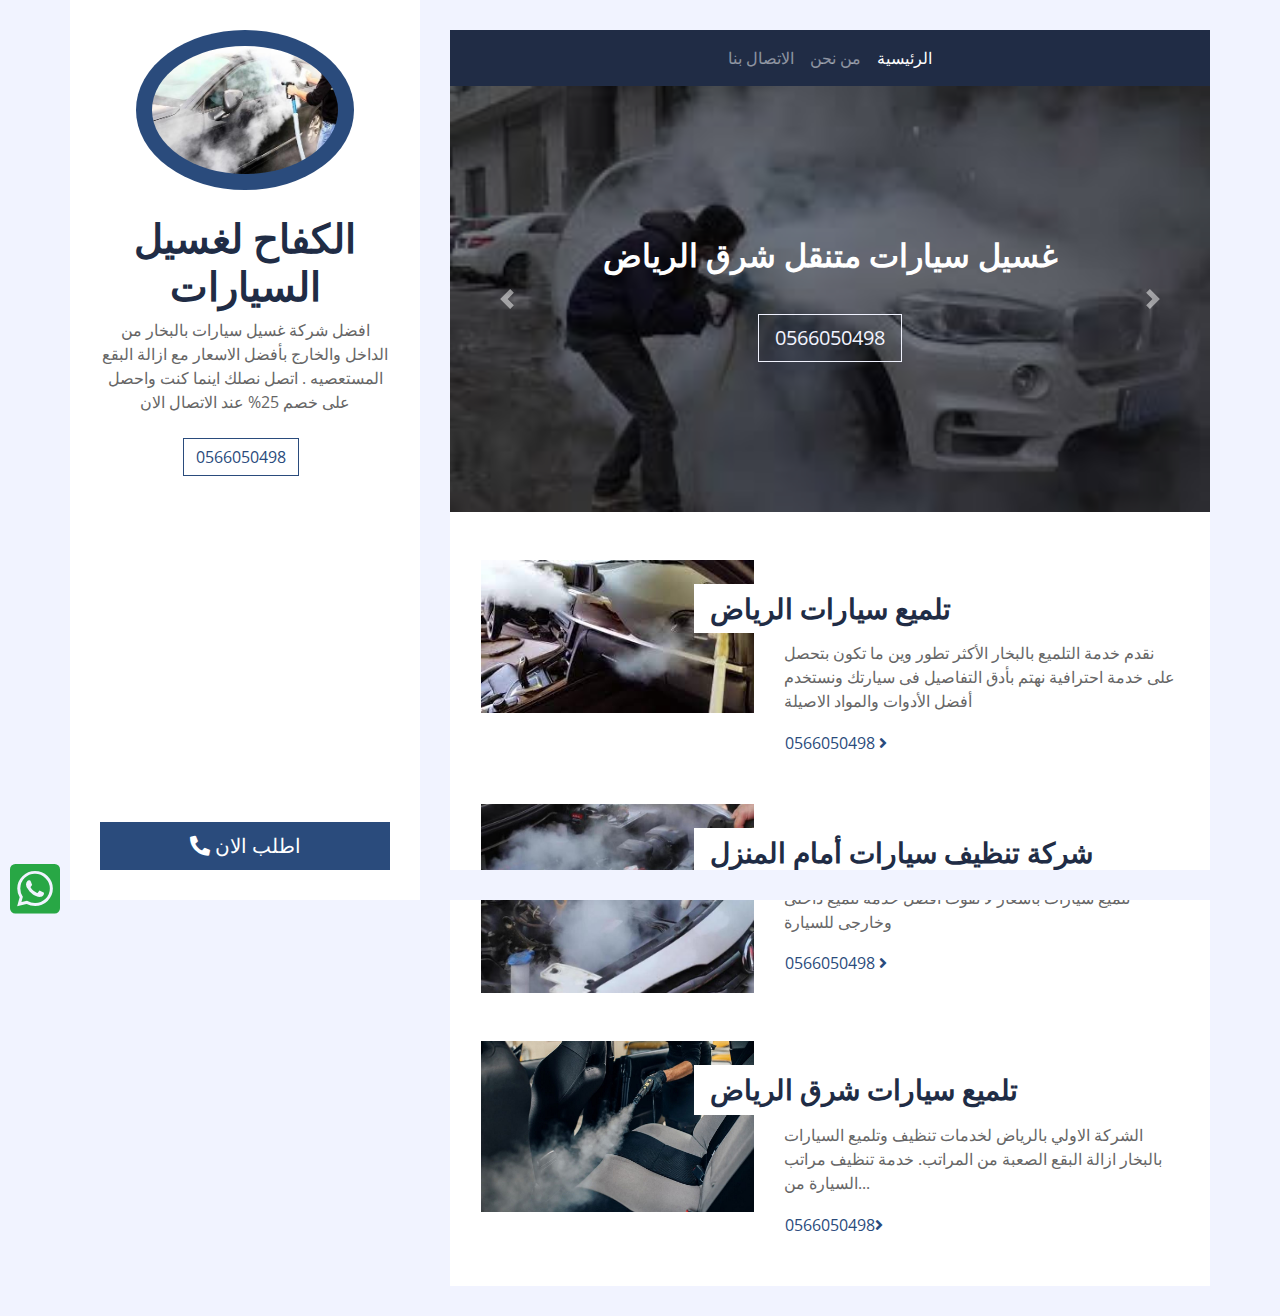
==== index.html @ 05834c0a "Add files via upload" ====
<!DOCTYPE html>
<html lang="en">
    <head>
        <meta charset="utf-8">
        <title>الكفاح لغسيل السيارات بالرياض</title>
        <meta content="width=device-width, initial-scale=1.0" name="viewport">
        <meta name="description" content="
        نظافة كاملة للسيارة و تلميع كل الأجزاء الداخلية و إزالة جميع الأوساخ بالحرارة مع التطهير والتعطير والتعقيم والتجفيف 
      غسيل وتلميع الأرضيات والمراتب والسقف وجميع الديكورات وتنظيف فتحات المكيف والطبلون وأحزمة الأمان والأبواب مع البخار الخارجي للسيارة
        ">
        <meta name="keywords" content="
        غسيل بودي السيارة بالبخار مع تلميع الكفرات والجنوط والزجاج ,
      رقم غسيل سيارات متنقل شرق الرياض ,
      رقم غسيل سيارات متنقل شمال الرياض ,
      رقم غسيل سيارات متنقل غرب الرياض ,
      رقم غسيل سيارات متنقل جنوب الرياض  ,
      غسيل سيارات متنقل حي الديرة ,
      غسيل سيارات متنقل حي الملز ,
      غسيل سيارات متنقل حي الفلاح ,
      غسيل سيارات متنقل حي الروضة ,
      غسيل سيارات متنقل حي النسيم ,
      غسيل سيارات متنقل حي النظيم ,
      غسيل سيارات متنقل حي السلي ,
      غسيل سيارات متنقل حي القدس ,
      غسيل سيارات متنقل حي الحمراء ,
      غسيل سيارات متنقل حي غرناطة ,
      غسيل سيارات متنقل حي النهضة ,
      غسيل سيارات متنقل حي الخليج ,
      غسيل سيارات متنقل حي المغرزات ,
      غسيل سيارات متنقل حي الجزيرة ,
      غسيل سيارات متنقل حي الرواد ,
      غسيل سيارات متنقل حي الربوة ,
      غسيل سيارات متنقل حي اشبيليا ,
      غسيل سيارات متنقل حي الريان ,
      غسيل سيارات متنقل حي الشهداء ,
      غسيل سيارات متنقل حي الدرعية ,
      غسيل سيارات متنقل حي البديعة ,
      غسيل سيارات متنقل حي ظهرة البديعة ,
      غسيل سيارات متنقل حي عرقة ,
      غسيل سيارات متنقل حي لبن ,
      غسيل سيارات متنقل حي السويدي ,
      غسيل سيارات متنقل حي العرجاء ,
      غسيل سيارات متنقل حي شبرا ,
      غسيل سيارات متنقل حي جامعه الملك سعود ,
      غسيل سيارات متنقل حي الملفات ,
      غسيل سيارات متنقل حي الصحافة ,
      غسيل سيارات متنقل حي النخيل ,
      غسيل سيارات متنقل حي الياسمين ,
      غسيل سيارات متنقل حي قرطبة ,
      غسيل سيارات متنقل حي الربيع ,
      غسيل سيارات متنقل حي العوالي ,
      غسيل سيارات متنقل حي العقيق ,
      غسيل سيارات متنقل حي النسيم الغربي ,
      غسيل سيارات متنقل حي النسيم الشرقي ,
      غسيل سيارات متنقل حي الشفاء ,
      غسيل سيارات متنقل حي بدر ,
      غسيل سيارات متنقل حي المروة ,
      غسيل سيارات متنقل حي الفواز ,
      غسيل سيارات متنقل حي العزيزية ,
      غسيل سيارات متنقل حي العزيزية ,
      غسيل سيارات متنقل حي الدار البيضاء ,
      غسيل سيارات متنقل حي المنصورة ,
      غسيل سيارات متنقل حي نمار ,
      غسيل سيارات متنقل حي الدريهمية ,
      غسيل سيارات متنقل حي المربع ,
      غسيل سيارات متنقل حي الرمال ,
      غسيل سيارات متنقل حي اليرموك ,
      غسيل سيارات متنقل حي الصالحية  ,
      غسيل سيارات متنقل حي القادسية ,
      غسيل سيارات متنقل حي الجنادرية ,
      غسيل سيارات متنقل حي المعيزيلية ,
      غسيل سيارات متنقل حي الصالحية ,
      غسيل سيارات متنقل حي الفاخرة ,
      افضل شركة غسيل سيارات بالمنزل ,
      افضل مغسلة بالرياض ,
      تطبيق غسيل السيارات بالرياض ,
      تلميع سيارات بالمنزل ,
      تلميع سيارات بالمنزل بالرياض ,
      خدمة غسيل السيارات المتنقلة ,
      خدمة غسيل السيارات بالمنزل ,
      غسيل سيارات بالبخار بالرياض ,
      غسيل بالبخار ,
      غسيل مقاعد سيارتك بالبخار ,
      غسيل مراتب السيارة بالبخار ,
      تنظيف مراتب السيارة ,
      غسيل سيارات متنقل حي الصحافة ,
      غسيل بخار داخلي وخارجي حي الملقا ,
      غسيل سيارات بالبخار حي الياسمين ,
      غسيل سيارات متنقلة حي النرجس ,
      مغسلة سيارات متنقلة حي العليا ,
      غسل سيارتك عند باب بيتك حي القيروان ,
      تلميع سيارات متنقل بالبخار حي الازدهار ,
      تنظيف سيارات متنقل حي النخيل ,
      غسيل سيارة عند المنزل حي حطين  ,
      افضل شركة غسيل سيارات متنقل حي الدرعية ,
      تلميع وتنظيف سيارات متنقل حي لبن ,
      غسيل وتلميع سيارات متنقل ظهرة نمار ,
      غسيل مراتب السيارة بالبخار حي الخليج ,
      غسل مقاعد سيارتك عند المنزل حي الريان ,
      ارخص غسيل سيارات متنقل حي المروج ,
      شركة تنظيف سيارات حي قرطبة ,
      تنظيف سيارات بالبخار حي إشبيلية ,
      غسيل سيارات متنقلة حي غرناطة ,
      تلميع وغسيل سيارات حي الجزيرة ,
      غسيل السيارات المتنقل حي اليرموك ,
      غسيل سيارات عند البيت ,
      سيارة غسيل متنقلة ,
      سيارة تنظيف ,
      غسيل سيارات بالبخار بالرياض ,
      تلميع سيارات متنقل ,
      غسيل سيارات متنقل الرياض ,
      أسعار غسيل سيارات متنقل,
      شركة غسيل سيارات ,
      غسيل سيارات متنقل رخيص ,
      غسيل مراتب السيارة ,
      تنظيف السيارة من الداخل ,
      غسيل سيارات متنقل في الرياض ,
      مغسلة سيارات ,
      تنظيف سيارات بالبخار ,
        ">

        <!-- Favicon -->
        <link href="img/favicon.ico" rel="icon">

        <!-- Google Fonts -->
        <link href="https://fonts.googleapis.com/css2?family=Open+Sans:300;400;600;700;800&display=swap" rel="stylesheet">

        <!-- Font Awesome -->
        <link href="https://cdnjs.cloudflare.com/ajax/libs/font-awesome/5.10.0/css/all.min.css" rel="stylesheet">

        <!-- Customized Bootstrap Stylesheet -->
        <link href="css/style.css" rel="stylesheet">
    </head>
    <body>
        <div class="wrapper">
            <div class="sidebar">
                <div class="sidebar-text d-flex flex-column h-100 justify-content-center text-center">
                    <img class="mx-auto d-block w-75 bg-primary img-fluid rounded-circle mb-4 p-3" src="img/img_002.jpg" alt="Image">
                    <h1 class="font-weight-bold">الكفاح لغسيل السيارات</h1>
                    <p class="mb-4">
                        افضل شركة غسيل سيارات بالبخار من الداخل والخارج
                        بأفضل الاسعار مع ازالة البقع المستعصيه .
                        اتصل نصلك اينما كنت واحصل على خصم 25% عند الاتصال الان           </p>
                    <div class="d-flex justify-content-center mb-5">
                        <span class="btn btn-outline-primary mr-2" > 0566050498</span>
                        
                    </div>
                    <a href="tel:0566050498" class="btn btn-lg btn-block btn-primary mt-auto"><i class="fas fa-phone-alt"></i> اطلب الان</a>
                </div>
                <div class="sidebar-icon d-flex flex-column h-100 justify-content-center text-right">
                    <i class="fas fa-2x fa-angle-double-right text-primary"></i>
                </div>
            </div>
            <div class="content">
                <!-- Navbar Start -->
                <div class="container p-0">
                    <nav class="navbar navbar-expand-lg bg-secondary navbar-dark">
                        <a href="" class="navbar-brand d-block d-lg-none">الكفاح</a>
                        <button type="button" class="navbar-toggler" data-toggle="collapse" data-target="#navbarCollapse">
                            <span class="navbar-toggler-icon"></span>
                        </button>
                        <div class="collapse navbar-collapse justify-content-between" id="navbarCollapse" dir="rtl">
                            <div class="navbar-nav m-auto">
                                <a href="index.html" class="nav-item nav-link active text-right">الرئيسية</a>
                                <a href="about.html" class="nav-item nav-link  text-right">من نحن</a>                               
                                <a href="contact.html" class="nav-item nav-link  text-right">الاتصال بنا</a>
                            </div>
                        </div>
                    </nav>
                </div>
                <!-- Navbar End -->
                
                <!-- Carousel Start -->
                <div class="container p-0">
                    <div id="blog-carousel" class="carousel slide" data-ride="carousel">
                        <div class="carousel-inner">
                            <div class="carousel-item active">
                                <img class="w-100" src="img/img_001.jpg" alt="Image">
                                <div class="carousel-caption d-flex flex-column align-items-center justify-content-center">
                                    <h2 class="mb-3 text-white font-weight-bold">غسيل سيارات متنقل شرق الرياض</h2>
                                    <a href="tel:0566050498" class="btn btn-lg btn-outline-light mt-4">0566050498</a>
                                </div>
                            </div>
                            <div class="carousel-item">
                                <img class="w-100" src="img/img_002.jpg" alt="Image">
                                <div class="carousel-caption d-flex flex-column align-items-center justify-content-center">
                                    <h2 class="text-white font-weight-bold">أفضل مغسلة سيارات فى الرياض</h2>
                                  
                                    <a href="tel:0566050498" class="btn btn-lg btn-outline-light mt-4">0566050498</a>
                                </div>
                            </div>
                            <div class="carousel-item">
                                <img class="w-100" src="img/img_003.jpg" alt="Image">
                                <div class="carousel-caption d-flex flex-column align-items-center justify-content-center">
                                    <h2 class="text-white font-weight-bold">تنظيف مراتب السيارة</h2>
                                    <a href="tel:0566050498" class="btn btn-lg btn-outline-light mt-4">0566050498</a>
                                </div>
                            </div>
                        </div>
                        <a class="carousel-control-prev" href="#blog-carousel" data-slide="prev">
                            <span class="carousel-control-prev-icon"></span>
                        </a>
                        <a class="carousel-control-next" href="#blog-carousel" data-slide="next">
                            <span class="carousel-control-next-icon"></span>
                        </a>
                    </div>
                </div>
                <!-- Carousel End -->
                
                
                <!-- Blog List Start -->
                <div class="container bg-white pt-5">
                    <div class="row blog-item px-3 pb-5">
                        <div class="col-md-5">
                            <img class="img-fluid mb-4 mb-md-0" src="img/img_004.jpg" alt="Image">
                        </div>
                        <div class="col-md-7">
                            <h3 class="mt-md-4 px-md-3 mb-2 py-2 bg-white font-weight-bold">تلميع سيارات الرياض</h3>
                          
                            <p>
                                نقدم خدمة التلميع بالبخار الأكثر تطور وين ما تكون بتحصل على خدمة احترافية 
                                نهتم بأدق التفاصيل فى سيارتك ونستخدم أفضل الأدوات والمواد الاصيلة
                            </p>
                            <a class="btn btn-link p-0" href="tel:0566050498">0566050498 <i class="fa fa-angle-right"></i></a>
                        </div>
                    </div>
                    <div class="row blog-item px-3 pb-5">
                        <div class="col-md-5">
                            <img class="img-fluid mb-4 mb-md-0" src="img/img_005.jpg" alt="Image">
                        </div>
                        <div class="col-md-7">
                            <h3 class="mt-md-4 px-md-3 mb-2 py-2 bg-white font-weight-bold">شركة تنظيف سيارات أمام المنزل</h3>
                          
                            <p>
                                تلميع سيارات بأسعار لا تفوت
                                أفضل خدمة تلميع داخلى  وخارجى للسيارة
                            </p>
                            <a class="btn btn-link p-0" href="tel:0566050498">0566050498 <i class="fa fa-angle-right"></i></a>
                        </div>
                    </div>
                    <div class="row blog-item px-3 pb-5">
                        <div class="col-md-5">
                            <img class="img-fluid mb-4 mb-md-0" src="img/img_006.jpg" alt="Image">
                        </div>
                        <div class="col-md-7">
                            <h3 class="mt-md-4 px-md-3 mb-2 py-2 bg-white font-weight-bold">تلميع سيارات شرق الرياض</h3>
                            <p>
                                الشركة الاولي بالرياض لخدمات تنظيف وتلميع السيارات بالبخار ازالة البقع الصعبة من المراتب. خدمة تنظيف مراتب السيارة من...

                            </p>
                            <a class="btn btn-link p-0" href="tel:0566050498">0566050498<i class="fa fa-angle-right"></i></a>
                        </div>
                    </div>
                </div>             
            </div>
        </div>
        <a href="https://wa.me/+9660566050498" class="back-to-top" id="mass"><i class="fab fa-whatsapp-square"></i></a>
        <!-- Back to Top -->
        <a href="#" class="back-to-top"><i class="fa fa-angle-double-up"></i></a>
        
        <!-- JavaScript Libraries -->
        <script src="https://code.jquery.com/jquery-3.4.1.min.js"></script>
        <script src="https://stackpath.bootstrapcdn.com/bootstrap/4.4.1/js/bootstrap.bundle.min.js"></script>
        <script src="lib/easing/easing.min.js"></script>
        <script src="lib/waypoints/waypoints.min.js"></script>

        <!-- Contact Javascript File -->
        <script src="mail/jqBootstrapValidation.min.js"></script>
        <script src="mail/contact.js"></script>

        <!-- Template Javascript -->
        <script src="js/main.js"></script>
    </body>
</html>
---- css/style.css ----
@charset "UTF-8";
/******* Bootstrap Theming ********/
/*!
 * Bootstrap v4.5.3 (https://getbootstrap.com/)
 * Copyright 2011-2020 The Bootstrap Authors
 * Copyright 2011-2020 Twitter, Inc.
 * Licensed under MIT (https://github.com/twbs/bootstrap/blob/main/LICENSE)
 */
:root {
  --blue: #007bff;
  --indigo: #6610f2;
  --purple: #6f42c1;
  --pink: #e83e8c;
  --red: #dc3545;
  --orange: #fd7e14;
  --yellow: #ffc107;
  --green: #28a745;
  --teal: #20c997;
  --cyan: #17a2b8;
  --white: #fff;
  --gray: #6c757d;
  --gray-dark: #343a40;
  --primary: #2A4B7C;
  --secondary: #202C45;
  --success: #28a745;
  --info: #17a2b8;
  --warning: #ffc107;
  --danger: #dc3545;
  --light: #f1f3ff;
  --dark: #343a40;
  --breakpoint-xs: 0;
  --breakpoint-sm: 576px;
  --breakpoint-md: 768px;
  --breakpoint-lg: 992px;
  --breakpoint-xl: 1200px;
  --font-family-sans-serif: -apple-system, BlinkMacSystemFont, "Segoe UI", Roboto, "Helvetica Neue", Arial, "Noto Sans", sans-serif, "Apple Color Emoji", "Segoe UI Emoji", "Segoe UI Symbol", "Noto Color Emoji";
  --font-family-monospace: SFMono-Regular, Menlo, Monaco, Consolas, "Liberation Mono", "Courier New", monospace;
}

*,
*::before,
*::after {
  box-sizing: border-box;
}

html {
  font-family: sans-serif;
  line-height: 1.15;
  -webkit-text-size-adjust: 100%;
  -webkit-tap-highlight-color: rgba(0, 0, 0, 0);
}

article, aside, figcaption, figure, footer, header, hgroup, main, nav, section {
  display: block;
}

body {
  margin: 0;
  font-family: "Open Sans", sans-serif;
  font-size: 1rem;
  font-weight: 400;
  line-height: 1.5;
  color: #666666;
  text-align: left;
  background-color: #f1f3ff;
}

[tabindex="-1"]:focus:not(:focus-visible) {
  outline: 0 !important;
}

hr {
  box-sizing: content-box;
  height: 0;
  overflow: visible;
}

h1, h2, h3, h4, h5, h6 {
  margin-top: 0;
  margin-bottom: 0.5rem;
}

p {
  margin-top: 0;
  margin-bottom: 1rem;
}

abbr[title],
abbr[data-original-title] {
  text-decoration: underline;
  text-decoration: underline dotted;
  cursor: help;
  border-bottom: 0;
  text-decoration-skip-ink: none;
}

address {
  margin-bottom: 1rem;
  font-style: normal;
  line-height: inherit;
}

ol,
ul,
dl {
  margin-top: 0;
  margin-bottom: 1rem;
}

ol ol,
ul ul,
ol ul,
ul ol {
  margin-bottom: 0;
}

dt {
  font-weight: 700;
}

dd {
  margin-bottom: 0.5rem;
  margin-left: 0;
}

blockquote {
  margin: 0 0 1rem;
}

b,
strong {
  font-weight: bolder;
}

small {
  font-size: 80%;
}

sub,
sup {
  position: relative;
  font-size: 75%;
  line-height: 0;
  vertical-align: baseline;
}

sub {
  bottom: -0.25em;
}

sup {
  top: -0.5em;
}

a {
  color: #2A4B7C;
  text-decoration: none;
  background-color: transparent;
}
a:hover {
  color: #172843;
  text-decoration: underline;
}

a:not([href]):not([class]) {
  color: inherit;
  text-decoration: none;
}
a:not([href]):not([class]):hover {
  color: inherit;
  text-decoration: none;
}

pre,
code,
kbd,
samp {
  font-family: SFMono-Regular, Menlo, Monaco, Consolas, "Liberation Mono", "Courier New", monospace;
  font-size: 1em;
}

pre {
  margin-top: 0;
  margin-bottom: 1rem;
  overflow: auto;
  -ms-overflow-style: scrollbar;
}

figure {
  margin: 0 0 1rem;
}

img {
  vertical-align: middle;
  border-style: none;
}

svg {
  overflow: hidden;
  vertical-align: middle;
}

table {
  border-collapse: collapse;
}

caption {
  padding-top: 0.75rem;
  padding-bottom: 0.75rem;
  color: #6c757d;
  text-align: left;
  caption-side: bottom;
}

th {
  text-align: inherit;
  text-align: -webkit-match-parent;
}

label {
  display: inline-block;
  margin-bottom: 0.5rem;
}

button {
  border-radius: 0;
}

button:focus {
  outline: 1px dotted;
  outline: 5px auto -webkit-focus-ring-color;
}

input,
button,
select,
optgroup,
textarea {
  margin: 0;
  font-family: inherit;
  font-size: inherit;
  line-height: inherit;
}

button,
input {
  overflow: visible;
}

button,
select {
  text-transform: none;
}

[role=button] {
  cursor: pointer;
}

select {
  word-wrap: normal;
}

button,
[type=button],
[type=reset],
[type=submit] {
  -webkit-appearance: button;
}

button:not(:disabled),
[type=button]:not(:disabled),
[type=reset]:not(:disabled),
[type=submit]:not(:disabled) {
  cursor: pointer;
}

button::-moz-focus-inner,
[type=button]::-moz-focus-inner,
[type=reset]::-moz-focus-inner,
[type=submit]::-moz-focus-inner {
  padding: 0;
  border-style: none;
}

input[type=radio],
input[type=checkbox] {
  box-sizing: border-box;
  padding: 0;
}

textarea {
  overflow: auto;
  resize: vertical;
}

fieldset {
  min-width: 0;
  padding: 0;
  margin: 0;
  border: 0;
}

legend {
  display: block;
  width: 100%;
  max-width: 100%;
  padding: 0;
  margin-bottom: 0.5rem;
  font-size: 1.5rem;
  line-height: inherit;
  color: inherit;
  white-space: normal;
}

progress {
  vertical-align: baseline;
}

[type=number]::-webkit-inner-spin-button,
[type=number]::-webkit-outer-spin-button {
  height: auto;
}

[type=search] {
  outline-offset: -2px;
  -webkit-appearance: none;
}

[type=search]::-webkit-search-decoration {
  -webkit-appearance: none;
}

::-webkit-file-upload-button {
  font: inherit;
  -webkit-appearance: button;
}

output {
  display: inline-block;
}

summary {
  display: list-item;
  cursor: pointer;
}

template {
  display: none;
}

[hidden] {
  display: none !important;
}

h1, h2, h3, h4, h5, h6,
.h1, .h2, .h3, .h4, .h5, .h6 {
  margin-bottom: 0.5rem;
  font-weight: 500;
  line-height: 1.2;
  color: #202C45;
}

h1, .h1 {
  font-size: 2.5rem;
}

h2, .h2 {
  font-size: 2rem;
}

h3, .h3 {
  font-size: 1.75rem;
}

h4, .h4 {
  font-size: 1.5rem;
}

h5, .h5 {
  font-size: 1.25rem;
}

h6, .h6 {
  font-size: 1rem;
}

.lead {
  font-size: 1.25rem;
  font-weight: 300;
}

.display-1 {
  font-size: 6rem;
  font-weight: 300;
  line-height: 1.2;
}

.display-2 {
  font-size: 5.5rem;
  font-weight: 300;
  line-height: 1.2;
}

.display-3 {
  font-size: 4.5rem;
  font-weight: 300;
  line-height: 1.2;
}

.display-4 {
  font-size: 3.5rem;
  font-weight: 300;
  line-height: 1.2;
}

hr {
  margin-top: 1rem;
  margin-bottom: 1rem;
  border: 0;
  border-top: 1px solid rgba(0, 0, 0, 0.1);
}

small,
.small {
  font-size: 80%;
  font-weight: 400;
}

mark,
.mark {
  padding: 0.2em;
  background-color: #fcf8e3;
}

.list-unstyled {
  padding-left: 0;
  list-style: none;
}

.list-inline {
  padding-left: 0;
  list-style: none;
}

.list-inline-item {
  display: inline-block;
}
.list-inline-item:not(:last-child) {
  margin-right: 0.5rem;
}

.initialism {
  font-size: 90%;
  text-transform: uppercase;
}

.blockquote {
  margin-bottom: 1rem;
  font-size: 1.25rem;
}

.blockquote-footer {
  display: block;
  font-size: 80%;
  color: #6c757d;
}
.blockquote-footer::before {
  content: "— ";
}

.img-fluid {
  max-width: 100%;
  height: auto;
}

.img-thumbnail {
  padding: 0.25rem;
  background-color: #f1f3ff;
  border: 1px solid #dee2e6;
  max-width: 100%;
  height: auto;
}

.figure {
  display: inline-block;
}

.figure-img {
  margin-bottom: 0.5rem;
  line-height: 1;
}

.figure-caption {
  font-size: 90%;
  color: #6c757d;
}

code {
  font-size: 87.5%;
  color: #e83e8c;
  word-wrap: break-word;
}
a > code {
  color: inherit;
}

kbd {
  padding: 0.2rem 0.4rem;
  font-size: 87.5%;
  color: #fff;
  background-color: #212529;
}
kbd kbd {
  padding: 0;
  font-size: 100%;
  font-weight: 700;
}

pre {
  display: block;
  font-size: 87.5%;
  color: #212529;
}
pre code {
  font-size: inherit;
  color: inherit;
  word-break: normal;
}

.pre-scrollable {
  max-height: 340px;
  overflow-y: scroll;
}

.container,
.container-fluid,
.container-xl,
.container-lg,
.container-md,
.container-sm {
  width: 100%;
  padding-right: 15px;
  padding-left: 15px;
  margin-right: auto;
  margin-left: auto;
}

@media (min-width: 576px) {
  .container-sm, .container {
    max-width: 540px;
  }
}
@media (min-width: 768px) {
  .container-md, .container-sm, .container {
    max-width: 720px;
  }
}
@media (min-width: 992px) {
  .container-lg, .container-md, .container-sm, .container {
    max-width: 960px;
  }
}
@media (min-width: 1200px) {
  .container-xl, .container-lg, .container-md, .container-sm, .container {
    max-width: 1140px;
  }
}
.row {
  display: flex;
  flex-wrap: wrap;
  margin-right: -15px;
  margin-left: -15px;
}

.no-gutters {
  margin-right: 0;
  margin-left: 0;
}
.no-gutters > .col,
.no-gutters > [class*=col-] {
  padding-right: 0;
  padding-left: 0;
}

.col-xl,
.col-xl-auto, .col-xl-12, .col-xl-11, .col-xl-10, .col-xl-9, .col-xl-8, .col-xl-7, .col-xl-6, .col-xl-5, .col-xl-4, .col-xl-3, .col-xl-2, .col-xl-1, .col-lg,
.col-lg-auto, .col-lg-12, .col-lg-11, .col-lg-10, .col-lg-9, .col-lg-8, .col-lg-7, .col-lg-6, .col-lg-5, .col-lg-4, .col-lg-3, .col-lg-2, .col-lg-1, .col-md,
.col-md-auto, .col-md-12, .col-md-11, .col-md-10, .col-md-9, .col-md-8, .col-md-7, .col-md-6, .col-md-5, .col-md-4, .col-md-3, .col-md-2, .col-md-1, .col-sm,
.col-sm-auto, .col-sm-12, .col-sm-11, .col-sm-10, .col-sm-9, .col-sm-8, .col-sm-7, .col-sm-6, .col-sm-5, .col-sm-4, .col-sm-3, .col-sm-2, .col-sm-1, .col,
.col-auto, .col-12, .col-11, .col-10, .col-9, .col-8, .col-7, .col-6, .col-5, .col-4, .col-3, .col-2, .col-1 {
  position: relative;
  width: 100%;
  padding-right: 15px;
  padding-left: 15px;
}

.col {
  flex-basis: 0;
  flex-grow: 1;
  max-width: 100%;
}

.row-cols-1 > * {
  flex: 0 0 100%;
  max-width: 100%;
}

.row-cols-2 > * {
  flex: 0 0 50%;
  max-width: 50%;
}

.row-cols-3 > * {
  flex: 0 0 33.3333333333%;
  max-width: 33.3333333333%;
}

.row-cols-4 > * {
  flex: 0 0 25%;
  max-width: 25%;
}

.row-cols-5 > * {
  flex: 0 0 20%;
  max-width: 20%;
}

.row-cols-6 > * {
  flex: 0 0 16.6666666667%;
  max-width: 16.6666666667%;
}

.col-auto {
  flex: 0 0 auto;
  width: auto;
  max-width: 100%;
}

.col-1 {
  flex: 0 0 8.3333333333%;
  max-width: 8.3333333333%;
}

.col-2 {
  flex: 0 0 16.6666666667%;
  max-width: 16.6666666667%;
}

.col-3 {
  flex: 0 0 25%;
  max-width: 25%;
}

.col-4 {
  flex: 0 0 33.3333333333%;
  max-width: 33.3333333333%;
}

.col-5 {
  flex: 0 0 41.6666666667%;
  max-width: 41.6666666667%;
}

.col-6 {
  flex: 0 0 50%;
  max-width: 50%;
}

.col-7 {
  flex: 0 0 58.3333333333%;
  max-width: 58.3333333333%;
}

.col-8 {
  flex: 0 0 66.6666666667%;
  max-width: 66.6666666667%;
}

.col-9 {
  flex: 0 0 75%;
  max-width: 75%;
}

.col-10 {
  flex: 0 0 83.3333333333%;
  max-width: 83.3333333333%;
}

.col-11 {
  flex: 0 0 91.6666666667%;
  max-width: 91.6666666667%;
}

.col-12 {
  flex: 0 0 100%;
  max-width: 100%;
}

.order-first {
  order: -1;
}

.order-last {
  order: 13;
}

.order-0 {
  order: 0;
}

.order-1 {
  order: 1;
}

.order-2 {
  order: 2;
}

.order-3 {
  order: 3;
}

.order-4 {
  order: 4;
}

.order-5 {
  order: 5;
}

.order-6 {
  order: 6;
}

.order-7 {
  order: 7;
}

.order-8 {
  order: 8;
}

.order-9 {
  order: 9;
}

.order-10 {
  order: 10;
}

.order-11 {
  order: 11;
}

.order-12 {
  order: 12;
}

.offset-1 {
  margin-left: 8.3333333333%;
}

.offset-2 {
  margin-left: 16.6666666667%;
}

.offset-3 {
  margin-left: 25%;
}

.offset-4 {
  margin-left: 33.3333333333%;
}

.offset-5 {
  margin-left: 41.6666666667%;
}

.offset-6 {
  margin-left: 50%;
}

.offset-7 {
  margin-left: 58.3333333333%;
}

.offset-8 {
  margin-left: 66.6666666667%;
}

.offset-9 {
  margin-left: 75%;
}

.offset-10 {
  margin-left: 83.3333333333%;
}

.offset-11 {
  margin-left: 91.6666666667%;
}

@media (min-width: 576px) {
  .col-sm {
    flex-basis: 0;
    flex-grow: 1;
    max-width: 100%;
  }

  .row-cols-sm-1 > * {
    flex: 0 0 100%;
    max-width: 100%;
  }

  .row-cols-sm-2 > * {
    flex: 0 0 50%;
    max-width: 50%;
  }

  .row-cols-sm-3 > * {
    flex: 0 0 33.3333333333%;
    max-width: 33.3333333333%;
  }

  .row-cols-sm-4 > * {
    flex: 0 0 25%;
    max-width: 25%;
  }

  .row-cols-sm-5 > * {
    flex: 0 0 20%;
    max-width: 20%;
  }

  .row-cols-sm-6 > * {
    flex: 0 0 16.6666666667%;
    max-width: 16.6666666667%;
  }

  .col-sm-auto {
    flex: 0 0 auto;
    width: auto;
    max-width: 100%;
  }

  .col-sm-1 {
    flex: 0 0 8.3333333333%;
    max-width: 8.3333333333%;
  }

  .col-sm-2 {
    flex: 0 0 16.6666666667%;
    max-width: 16.6666666667%;
  }

  .col-sm-3 {
    flex: 0 0 25%;
    max-width: 25%;
  }

  .col-sm-4 {
    flex: 0 0 33.3333333333%;
    max-width: 33.3333333333%;
  }

  .col-sm-5 {
    flex: 0 0 41.6666666667%;
    max-width: 41.6666666667%;
  }

  .col-sm-6 {
    flex: 0 0 50%;
    max-width: 50%;
  }

  .col-sm-7 {
    flex: 0 0 58.3333333333%;
    max-width: 58.3333333333%;
  }

  .col-sm-8 {
    flex: 0 0 66.6666666667%;
    max-width: 66.6666666667%;
  }

  .col-sm-9 {
    flex: 0 0 75%;
    max-width: 75%;
  }

  .col-sm-10 {
    flex: 0 0 83.3333333333%;
    max-width: 83.3333333333%;
  }

  .col-sm-11 {
    flex: 0 0 91.6666666667%;
    max-width: 91.6666666667%;
  }

  .col-sm-12 {
    flex: 0 0 100%;
    max-width: 100%;
  }

  .order-sm-first {
    order: -1;
  }

  .order-sm-last {
    order: 13;
  }

  .order-sm-0 {
    order: 0;
  }

  .order-sm-1 {
    order: 1;
  }

  .order-sm-2 {
    order: 2;
  }

  .order-sm-3 {
    order: 3;
  }

  .order-sm-4 {
    order: 4;
  }

  .order-sm-5 {
    order: 5;
  }

  .order-sm-6 {
    order: 6;
  }

  .order-sm-7 {
    order: 7;
  }

  .order-sm-8 {
    order: 8;
  }

  .order-sm-9 {
    order: 9;
  }

  .order-sm-10 {
    order: 10;
  }

  .order-sm-11 {
    order: 11;
  }

  .order-sm-12 {
    order: 12;
  }

  .offset-sm-0 {
    margin-left: 0;
  }

  .offset-sm-1 {
    margin-left: 8.3333333333%;
  }

  .offset-sm-2 {
    margin-left: 16.6666666667%;
  }

  .offset-sm-3 {
    margin-left: 25%;
  }

  .offset-sm-4 {
    margin-left: 33.3333333333%;
  }

  .offset-sm-5 {
    margin-left: 41.6666666667%;
  }

  .offset-sm-6 {
    margin-left: 50%;
  }

  .offset-sm-7 {
    margin-left: 58.3333333333%;
  }

  .offset-sm-8 {
    margin-left: 66.6666666667%;
  }

  .offset-sm-9 {
    margin-left: 75%;
  }

  .offset-sm-10 {
    margin-left: 83.3333333333%;
  }

  .offset-sm-11 {
    margin-left: 91.6666666667%;
  }
}
@media (min-width: 768px) {
  .col-md {
    flex-basis: 0;
    flex-grow: 1;
    max-width: 100%;
  }

  .row-cols-md-1 > * {
    flex: 0 0 100%;
    max-width: 100%;
  }

  .row-cols-md-2 > * {
    flex: 0 0 50%;
    max-width: 50%;
  }

  .row-cols-md-3 > * {
    flex: 0 0 33.3333333333%;
    max-width: 33.3333333333%;
  }

  .row-cols-md-4 > * {
    flex: 0 0 25%;
    max-width: 25%;
  }

  .row-cols-md-5 > * {
    flex: 0 0 20%;
    max-width: 20%;
  }

  .row-cols-md-6 > * {
    flex: 0 0 16.6666666667%;
    max-width: 16.6666666667%;
  }

  .col-md-auto {
    flex: 0 0 auto;
    width: auto;
    max-width: 100%;
  }

  .col-md-1 {
    flex: 0 0 8.3333333333%;
    max-width: 8.3333333333%;
  }

  .col-md-2 {
    flex: 0 0 16.6666666667%;
    max-width: 16.6666666667%;
  }

  .col-md-3 {
    flex: 0 0 25%;
    max-width: 25%;
  }

  .col-md-4 {
    flex: 0 0 33.3333333333%;
    max-width: 33.3333333333%;
  }

  .col-md-5 {
    flex: 0 0 41.6666666667%;
    max-width: 41.6666666667%;
  }

  .col-md-6 {
    flex: 0 0 50%;
    max-width: 50%;
  }

  .col-md-7 {
    flex: 0 0 58.3333333333%;
    max-width: 58.3333333333%;
  }

  .col-md-8 {
    flex: 0 0 66.6666666667%;
    max-width: 66.6666666667%;
  }

  .col-md-9 {
    flex: 0 0 75%;
    max-width: 75%;
  }

  .col-md-10 {
    flex: 0 0 83.3333333333%;
    max-width: 83.3333333333%;
  }

  .col-md-11 {
    flex: 0 0 91.6666666667%;
    max-width: 91.6666666667%;
  }

  .col-md-12 {
    flex: 0 0 100%;
    max-width: 100%;
  }

  .order-md-first {
    order: -1;
  }

  .order-md-last {
    order: 13;
  }

  .order-md-0 {
    order: 0;
  }

  .order-md-1 {
    order: 1;
  }

  .order-md-2 {
    order: 2;
  }

  .order-md-3 {
    order: 3;
  }

  .order-md-4 {
    order: 4;
  }

  .order-md-5 {
    order: 5;
  }

  .order-md-6 {
    order: 6;
  }

  .order-md-7 {
    order: 7;
  }

  .order-md-8 {
    order: 8;
  }

  .order-md-9 {
    order: 9;
  }

  .order-md-10 {
    order: 10;
  }

  .order-md-11 {
    order: 11;
  }

  .order-md-12 {
    order: 12;
  }

  .offset-md-0 {
    margin-left: 0;
  }

  .offset-md-1 {
    margin-left: 8.3333333333%;
  }

  .offset-md-2 {
    margin-left: 16.6666666667%;
  }

  .offset-md-3 {
    margin-left: 25%;
  }

  .offset-md-4 {
    margin-left: 33.3333333333%;
  }

  .offset-md-5 {
    margin-left: 41.6666666667%;
  }

  .offset-md-6 {
    margin-left: 50%;
  }

  .offset-md-7 {
    margin-left: 58.3333333333%;
  }

  .offset-md-8 {
    margin-left: 66.6666666667%;
  }

  .offset-md-9 {
    margin-left: 75%;
  }

  .offset-md-10 {
    margin-left: 83.3333333333%;
  }

  .offset-md-11 {
    margin-left: 91.6666666667%;
  }
}
@media (min-width: 992px) {
  .col-lg {
    flex-basis: 0;
    flex-grow: 1;
    max-width: 100%;
  }

  .row-cols-lg-1 > * {
    flex: 0 0 100%;
    max-width: 100%;
  }

  .row-cols-lg-2 > * {
    flex: 0 0 50%;
    max-width: 50%;
  }

  .row-cols-lg-3 > * {
    flex: 0 0 33.3333333333%;
    max-width: 33.3333333333%;
  }

  .row-cols-lg-4 > * {
    flex: 0 0 25%;
    max-width: 25%;
  }

  .row-cols-lg-5 > * {
    flex: 0 0 20%;
    max-width: 20%;
  }

  .row-cols-lg-6 > * {
    flex: 0 0 16.6666666667%;
    max-width: 16.6666666667%;
  }

  .col-lg-auto {
    flex: 0 0 auto;
    width: auto;
    max-width: 100%;
  }

  .col-lg-1 {
    flex: 0 0 8.3333333333%;
    max-width: 8.3333333333%;
  }

  .col-lg-2 {
    flex: 0 0 16.6666666667%;
    max-width: 16.6666666667%;
  }

  .col-lg-3 {
    flex: 0 0 25%;
    max-width: 25%;
  }

  .col-lg-4 {
    flex: 0 0 33.3333333333%;
    max-width: 33.3333333333%;
  }

  .col-lg-5 {
    flex: 0 0 41.6666666667%;
    max-width: 41.6666666667%;
  }

  .col-lg-6 {
    flex: 0 0 50%;
    max-width: 50%;
  }

  .col-lg-7 {
    flex: 0 0 58.3333333333%;
    max-width: 58.3333333333%;
  }

  .col-lg-8 {
    flex: 0 0 66.6666666667%;
    max-width: 66.6666666667%;
  }

  .col-lg-9 {
    flex: 0 0 75%;
    max-width: 75%;
  }

  .col-lg-10 {
    flex: 0 0 83.3333333333%;
    max-width: 83.3333333333%;
  }

  .col-lg-11 {
    flex: 0 0 91.6666666667%;
    max-width: 91.6666666667%;
  }

  .col-lg-12 {
    flex: 0 0 100%;
    max-width: 100%;
  }

  .order-lg-first {
    order: -1;
  }

  .order-lg-last {
    order: 13;
  }

  .order-lg-0 {
    order: 0;
  }

  .order-lg-1 {
    order: 1;
  }

  .order-lg-2 {
    order: 2;
  }

  .order-lg-3 {
    order: 3;
  }

  .order-lg-4 {
    order: 4;
  }

  .order-lg-5 {
    order: 5;
  }

  .order-lg-6 {
    order: 6;
  }

  .order-lg-7 {
    order: 7;
  }

  .order-lg-8 {
    order: 8;
  }

  .order-lg-9 {
    order: 9;
  }

  .order-lg-10 {
    order: 10;
  }

  .order-lg-11 {
    order: 11;
  }

  .order-lg-12 {
    order: 12;
  }

  .offset-lg-0 {
    margin-left: 0;
  }

  .offset-lg-1 {
    margin-left: 8.3333333333%;
  }

  .offset-lg-2 {
    margin-left: 16.6666666667%;
  }

  .offset-lg-3 {
    margin-left: 25%;
  }

  .offset-lg-4 {
    margin-left: 33.3333333333%;
  }

  .offset-lg-5 {
    margin-left: 41.6666666667%;
  }

  .offset-lg-6 {
    margin-left: 50%;
  }

  .offset-lg-7 {
    margin-left: 58.3333333333%;
  }

  .offset-lg-8 {
    margin-left: 66.6666666667%;
  }

  .offset-lg-9 {
    margin-left: 75%;
  }

  .offset-lg-10 {
    margin-left: 83.3333333333%;
  }

  .offset-lg-11 {
    margin-left: 91.6666666667%;
  }
}
@media (min-width: 1200px) {
  .col-xl {
    flex-basis: 0;
    flex-grow: 1;
    max-width: 100%;
  }

  .row-cols-xl-1 > * {
    flex: 0 0 100%;
    max-width: 100%;
  }

  .row-cols-xl-2 > * {
    flex: 0 0 50%;
    max-width: 50%;
  }

  .row-cols-xl-3 > * {
    flex: 0 0 33.3333333333%;
    max-width: 33.3333333333%;
  }

  .row-cols-xl-4 > * {
    flex: 0 0 25%;
    max-width: 25%;
  }

  .row-cols-xl-5 > * {
    flex: 0 0 20%;
    max-width: 20%;
  }

  .row-cols-xl-6 > * {
    flex: 0 0 16.6666666667%;
    max-width: 16.6666666667%;
  }

  .col-xl-auto {
    flex: 0 0 auto;
    width: auto;
    max-width: 100%;
  }

  .col-xl-1 {
    flex: 0 0 8.3333333333%;
    max-width: 8.3333333333%;
  }

  .col-xl-2 {
    flex: 0 0 16.6666666667%;
    max-width: 16.6666666667%;
  }

  .col-xl-3 {
    flex: 0 0 25%;
    max-width: 25%;
  }

  .col-xl-4 {
    flex: 0 0 33.3333333333%;
    max-width: 33.3333333333%;
  }

  .col-xl-5 {
    flex: 0 0 41.6666666667%;
    max-width: 41.6666666667%;
  }

  .col-xl-6 {
    flex: 0 0 50%;
    max-width: 50%;
  }

  .col-xl-7 {
    flex: 0 0 58.3333333333%;
    max-width: 58.3333333333%;
  }

  .col-xl-8 {
    flex: 0 0 66.6666666667%;
    max-width: 66.6666666667%;
  }

  .col-xl-9 {
    flex: 0 0 75%;
    max-width: 75%;
  }

  .col-xl-10 {
    flex: 0 0 83.3333333333%;
    max-width: 83.3333333333%;
  }

  .col-xl-11 {
    flex: 0 0 91.6666666667%;
    max-width: 91.6666666667%;
  }

  .col-xl-12 {
    flex: 0 0 100%;
    max-width: 100%;
  }

  .order-xl-first {
    order: -1;
  }

  .order-xl-last {
    order: 13;
  }

  .order-xl-0 {
    order: 0;
  }

  .order-xl-1 {
    order: 1;
  }

  .order-xl-2 {
    order: 2;
  }

  .order-xl-3 {
    order: 3;
  }

  .order-xl-4 {
    order: 4;
  }

  .order-xl-5 {
    order: 5;
  }

  .order-xl-6 {
    order: 6;
  }

  .order-xl-7 {
    order: 7;
  }

  .order-xl-8 {
    order: 8;
  }

  .order-xl-9 {
    order: 9;
  }

  .order-xl-10 {
    order: 10;
  }

  .order-xl-11 {
    order: 11;
  }

  .order-xl-12 {
    order: 12;
  }

  .offset-xl-0 {
    margin-left: 0;
  }

  .offset-xl-1 {
    margin-left: 8.3333333333%;
  }

  .offset-xl-2 {
    margin-left: 16.6666666667%;
  }

  .offset-xl-3 {
    margin-left: 25%;
  }

  .offset-xl-4 {
    margin-left: 33.3333333333%;
  }

  .offset-xl-5 {
    margin-left: 41.6666666667%;
  }

  .offset-xl-6 {
    margin-left: 50%;
  }

  .offset-xl-7 {
    margin-left: 58.3333333333%;
  }

  .offset-xl-8 {
    margin-left: 66.6666666667%;
  }

  .offset-xl-9 {
    margin-left: 75%;
  }

  .offset-xl-10 {
    margin-left: 83.3333333333%;
  }

  .offset-xl-11 {
    margin-left: 91.6666666667%;
  }
}
.table {
  width: 100%;
  margin-bottom: 1rem;
  color: #666666;
}
.table th,
.table td {
  padding: 0.75rem;
  vertical-align: top;
  border-top: 1px solid #dee2e6;
}
.table thead th {
  vertical-align: bottom;
  border-bottom: 2px solid #dee2e6;
}
.table tbody + tbody {
  border-top: 2px solid #dee2e6;
}

.table-sm th,
.table-sm td {
  padding: 0.3rem;
}

.table-bordered {
  border: 1px solid #dee2e6;
}
.table-bordered th,
.table-bordered td {
  border: 1px solid #dee2e6;
}
.table-bordered thead th,
.table-bordered thead td {
  border-bottom-width: 2px;
}

.table-borderless th,
.table-borderless td,
.table-borderless thead th,
.table-borderless tbody + tbody {
  border: 0;
}

.table-striped tbody tr:nth-of-type(odd) {
  background-color: rgba(0, 0, 0, 0.05);
}

.table-hover tbody tr:hover {
  color: #666666;
  background-color: rgba(0, 0, 0, 0.075);
}

.table-primary,
.table-primary > th,
.table-primary > td {
  background-color: #c3cdda;
}
.table-primary th,
.table-primary td,
.table-primary thead th,
.table-primary tbody + tbody {
  border-color: #90a1bb;
}

.table-hover .table-primary:hover {
  background-color: #b3c0d0;
}
.table-hover .table-primary:hover > td,
.table-hover .table-primary:hover > th {
  background-color: #b3c0d0;
}

.table-secondary,
.table-secondary > th,
.table-secondary > td {
  background-color: #c1c4cb;
}
.table-secondary th,
.table-secondary td,
.table-secondary thead th,
.table-secondary tbody + tbody {
  border-color: #8b919e;
}

.table-hover .table-secondary:hover {
  background-color: #b3b7bf;
}
.table-hover .table-secondary:hover > td,
.table-hover .table-secondary:hover > th {
  background-color: #b3b7bf;
}

.table-success,
.table-success > th,
.table-success > td {
  background-color: #c3e6cb;
}
.table-success th,
.table-success td,
.table-success thead th,
.table-success tbody + tbody {
  border-color: #8fd19e;
}

.table-hover .table-success:hover {
  background-color: #b1dfbb;
}
.table-hover .table-success:hover > td,
.table-hover .table-success:hover > th {
  background-color: #b1dfbb;
}

.table-info,
.table-info > th,
.table-info > td {
  background-color: #bee5eb;
}
.table-info th,
.table-info td,
.table-info thead th,
.table-info tbody + tbody {
  border-color: #86cfda;
}

.table-hover .table-info:hover {
  background-color: #abdde5;
}
.table-hover .table-info:hover > td,
.table-hover .table-info:hover > th {
  background-color: #abdde5;
}

.table-warning,
.table-warning > th,
.table-warning > td {
  background-color: #ffeeba;
}
.table-warning th,
.table-warning td,
.table-warning thead th,
.table-warning tbody + tbody {
  border-color: #ffdf7e;
}

.table-hover .table-warning:hover {
  background-color: #ffe8a1;
}
.table-hover .table-warning:hover > td,
.table-hover .table-warning:hover > th {
  background-color: #ffe8a1;
}

.table-danger,
.table-danger > th,
.table-danger > td {
  background-color: #f5c6cb;
}
.table-danger th,
.table-danger td,
.table-danger thead th,
.table-danger tbody + tbody {
  border-color: #ed969e;
}

.table-hover .table-danger:hover {
  background-color: #f1b0b7;
}
.table-hover .table-danger:hover > td,
.table-hover .table-danger:hover > th {
  background-color: #f1b0b7;
}

.table-light,
.table-light > th,
.table-light > td {
  background-color: #fbfcff;
}
.table-light th,
.table-light td,
.table-light thead th,
.table-light tbody + tbody {
  border-color: #f8f9ff;
}

.table-hover .table-light:hover {
  background-color: #e2e9ff;
}
.table-hover .table-light:hover > td,
.table-hover .table-light:hover > th {
  background-color: #e2e9ff;
}

.table-dark,
.table-dark > th,
.table-dark > td {
  background-color: #c6c8ca;
}
.table-dark th,
.table-dark td,
.table-dark thead th,
.table-dark tbody + tbody {
  border-color: #95999c;
}

.table-hover .table-dark:hover {
  background-color: #b9bbbe;
}
.table-hover .table-dark:hover > td,
.table-hover .table-dark:hover > th {
  background-color: #b9bbbe;
}

.table-active,
.table-active > th,
.table-active > td {
  background-color: rgba(0, 0, 0, 0.075);
}

.table-hover .table-active:hover {
  background-color: rgba(0, 0, 0, 0.075);
}
.table-hover .table-active:hover > td,
.table-hover .table-active:hover > th {
  background-color: rgba(0, 0, 0, 0.075);
}

.table .thead-dark th {
  color: #fff;
  background-color: #343a40;
  border-color: #454d55;
}
.table .thead-light th {
  color: #495057;
  background-color: #e9ecef;
  border-color: #dee2e6;
}

.table-dark {
  color: #fff;
  background-color: #343a40;
}
.table-dark th,
.table-dark td,
.table-dark thead th {
  border-color: #454d55;
}
.table-dark.table-bordered {
  border: 0;
}
.table-dark.table-striped tbody tr:nth-of-type(odd) {
  background-color: rgba(255, 255, 255, 0.05);
}
.table-dark.table-hover tbody tr:hover {
  color: #fff;
  background-color: rgba(255, 255, 255, 0.075);
}

@media (max-width: 575.98px) {
  .table-responsive-sm {
    display: block;
    width: 100%;
    overflow-x: auto;
    -webkit-overflow-scrolling: touch;
  }
  .table-responsive-sm > .table-bordered {
    border: 0;
  }
}
@media (max-width: 767.98px) {
  .table-responsive-md {
    display: block;
    width: 100%;
    overflow-x: auto;
    -webkit-overflow-scrolling: touch;
  }
  .table-responsive-md > .table-bordered {
    border: 0;
  }
}
@media (max-width: 991.98px) {
  .table-responsive-lg {
    display: block;
    width: 100%;
    overflow-x: auto;
    -webkit-overflow-scrolling: touch;
  }
  .table-responsive-lg > .table-bordered {
    border: 0;
  }
}
@media (max-width: 1199.98px) {
  .table-responsive-xl {
    display: block;
    width: 100%;
    overflow-x: auto;
    -webkit-overflow-scrolling: touch;
  }
  .table-responsive-xl > .table-bordered {
    border: 0;
  }
}
.table-responsive {
  display: block;
  width: 100%;
  overflow-x: auto;
  -webkit-overflow-scrolling: touch;
}
.table-responsive > .table-bordered {
  border: 0;
}

.form-control {
  display: block;
  width: 100%;
  height: calc(1.5em + 0.75rem + 2px);
  padding: 0.375rem 0.75rem;
  font-size: 1rem;
  font-weight: 400;
  line-height: 1.5;
  color: #495057;
  background-color: #fff;
  background-clip: padding-box;
  border: 1px solid #ced4da;
  border-radius: 0;
  transition: border-color 0.15s ease-in-out, box-shadow 0.15s ease-in-out;
}
@media (prefers-reduced-motion: reduce) {
  .form-control {
    transition: none;
  }
}
.form-control::-ms-expand {
  background-color: transparent;
  border: 0;
}
.form-control:-moz-focusring {
  color: transparent;
  text-shadow: 0 0 0 #495057;
}
.form-control:focus {
  color: #495057;
  background-color: #fff;
  border-color: #5d88c8;
  outline: 0;
  box-shadow: 0 0 0 0.2rem rgba(42, 75, 124, 0.25);
}
.form-control::placeholder {
  color: #6c757d;
  opacity: 1;
}
.form-control:disabled, .form-control[readonly] {
  background-color: #e9ecef;
  opacity: 1;
}

input[type=date].form-control,
input[type=time].form-control,
input[type=datetime-local].form-control,
input[type=month].form-control {
  appearance: none;
}

select.form-control:focus::-ms-value {
  color: #495057;
  background-color: #fff;
}

.form-control-file,
.form-control-range {
  display: block;
  width: 100%;
}

.col-form-label {
  padding-top: calc(0.375rem + 1px);
  padding-bottom: calc(0.375rem + 1px);
  margin-bottom: 0;
  font-size: inherit;
  line-height: 1.5;
}

.col-form-label-lg {
  padding-top: calc(0.5rem + 1px);
  padding-bottom: calc(0.5rem + 1px);
  font-size: 1.25rem;
  line-height: 1.5;
}

.col-form-label-sm {
  padding-top: calc(0.25rem + 1px);
  padding-bottom: calc(0.25rem + 1px);
  font-size: 0.875rem;
  line-height: 1.5;
}

.form-control-plaintext {
  display: block;
  width: 100%;
  padding: 0.375rem 0;
  margin-bottom: 0;
  font-size: 1rem;
  line-height: 1.5;
  color: #666666;
  background-color: transparent;
  border: solid transparent;
  border-width: 1px 0;
}
.form-control-plaintext.form-control-sm, .form-control-plaintext.form-control-lg {
  padding-right: 0;
  padding-left: 0;
}

.form-control-sm {
  height: calc(1.5em + 0.5rem + 2px);
  padding: 0.25rem 0.5rem;
  font-size: 0.875rem;
  line-height: 1.5;
}

.form-control-lg {
  height: calc(1.5em + 1rem + 2px);
  padding: 0.5rem 1rem;
  font-size: 1.25rem;
  line-height: 1.5;
}

select.form-control[size], select.form-control[multiple] {
  height: auto;
}

textarea.form-control {
  height: auto;
}

.form-group {
  margin-bottom: 1rem;
}

.form-text {
  display: block;
  margin-top: 0.25rem;
}

.form-row {
  display: flex;
  flex-wrap: wrap;
  margin-right: -5px;
  margin-left: -5px;
}
.form-row > .col,
.form-row > [class*=col-] {
  padding-right: 5px;
  padding-left: 5px;
}

.form-check {
  position: relative;
  display: block;
  padding-left: 1.25rem;
}

.form-check-input {
  position: absolute;
  margin-top: 0.3rem;
  margin-left: -1.25rem;
}
.form-check-input[disabled] ~ .form-check-label, .form-check-input:disabled ~ .form-check-label {
  color: #6c757d;
}

.form-check-label {
  margin-bottom: 0;
}

.form-check-inline {
  display: inline-flex;
  align-items: center;
  padding-left: 0;
  margin-right: 0.75rem;
}
.form-check-inline .form-check-input {
  position: static;
  margin-top: 0;
  margin-right: 0.3125rem;
  margin-left: 0;
}

.valid-feedback {
  display: none;
  width: 100%;
  margin-top: 0.25rem;
  font-size: 80%;
  color: #28a745;
}

.valid-tooltip {
  position: absolute;
  top: 100%;
  left: 0;
  z-index: 5;
  display: none;
  max-width: 100%;
  padding: 0.25rem 0.5rem;
  margin-top: 0.1rem;
  font-size: 0.875rem;
  line-height: 1.5;
  color: #fff;
  background-color: rgba(40, 167, 69, 0.9);
}

.was-validated :valid ~ .valid-feedback,
.was-validated :valid ~ .valid-tooltip,
.is-valid ~ .valid-feedback,
.is-valid ~ .valid-tooltip {
  display: block;
}

.was-validated .form-control:valid, .form-control.is-valid {
  border-color: #28a745;
  padding-right: calc(1.5em + 0.75rem);
  background-image: url("data:image/svg+xml,%3csvg xmlns='http://www.w3.org/2000/svg' width='8' height='8' viewBox='0 0 8 8'%3e%3cpath fill='%2328a745' d='M2.3 6.73L.6 4.53c-.4-1.04.46-1.4 1.1-.8l1.1 1.4 3.4-3.8c.6-.63 1.6-.27 1.2.7l-4 4.6c-.43.5-.8.4-1.1.1z'/%3e%3c/svg%3e");
  background-repeat: no-repeat;
  background-position: right calc(0.375em + 0.1875rem) center;
  background-size: calc(0.75em + 0.375rem) calc(0.75em + 0.375rem);
}
.was-validated .form-control:valid:focus, .form-control.is-valid:focus {
  border-color: #28a745;
  box-shadow: 0 0 0 0.2rem rgba(40, 167, 69, 0.25);
}

.was-validated textarea.form-control:valid, textarea.form-control.is-valid {
  padding-right: calc(1.5em + 0.75rem);
  background-position: top calc(0.375em + 0.1875rem) right calc(0.375em + 0.1875rem);
}

.was-validated .custom-select:valid, .custom-select.is-valid {
  border-color: #28a745;
  padding-right: calc(0.75em + 2.3125rem);
  background: url("data:image/svg+xml,%3csvg xmlns='http://www.w3.org/2000/svg' width='4' height='5' viewBox='0 0 4 5'%3e%3cpath fill='%23343a40' d='M2 0L0 2h4zm0 5L0 3h4z'/%3e%3c/svg%3e") no-repeat right 0.75rem center/8px 10px, url("data:image/svg+xml,%3csvg xmlns='http://www.w3.org/2000/svg' width='8' height='8' viewBox='0 0 8 8'%3e%3cpath fill='%2328a745' d='M2.3 6.73L.6 4.53c-.4-1.04.46-1.4 1.1-.8l1.1 1.4 3.4-3.8c.6-.63 1.6-.27 1.2.7l-4 4.6c-.43.5-.8.4-1.1.1z'/%3e%3c/svg%3e") #fff no-repeat center right 1.75rem/calc(0.75em + 0.375rem) calc(0.75em + 0.375rem);
}
.was-validated .custom-select:valid:focus, .custom-select.is-valid:focus {
  border-color: #28a745;
  box-shadow: 0 0 0 0.2rem rgba(40, 167, 69, 0.25);
}

.was-validated .form-check-input:valid ~ .form-check-label, .form-check-input.is-valid ~ .form-check-label {
  color: #28a745;
}
.was-validated .form-check-input:valid ~ .valid-feedback,
.was-validated .form-check-input:valid ~ .valid-tooltip, .form-check-input.is-valid ~ .valid-feedback,
.form-check-input.is-valid ~ .valid-tooltip {
  display: block;
}

.was-validated .custom-control-input:valid ~ .custom-control-label, .custom-control-input.is-valid ~ .custom-control-label {
  color: #28a745;
}
.was-validated .custom-control-input:valid ~ .custom-control-label::before, .custom-control-input.is-valid ~ .custom-control-label::before {
  border-color: #28a745;
}
.was-validated .custom-control-input:valid:checked ~ .custom-control-label::before, .custom-control-input.is-valid:checked ~ .custom-control-label::before {
  border-color: #34ce57;
  background-color: #34ce57;
}
.was-validated .custom-control-input:valid:focus ~ .custom-control-label::before, .custom-control-input.is-valid:focus ~ .custom-control-label::before {
  box-shadow: 0 0 0 0.2rem rgba(40, 167, 69, 0.25);
}
.was-validated .custom-control-input:valid:focus:not(:checked) ~ .custom-control-label::before, .custom-control-input.is-valid:focus:not(:checked) ~ .custom-control-label::before {
  border-color: #28a745;
}

.was-validated .custom-file-input:valid ~ .custom-file-label, .custom-file-input.is-valid ~ .custom-file-label {
  border-color: #28a745;
}
.was-validated .custom-file-input:valid:focus ~ .custom-file-label, .custom-file-input.is-valid:focus ~ .custom-file-label {
  border-color: #28a745;
  box-shadow: 0 0 0 0.2rem rgba(40, 167, 69, 0.25);
}

.invalid-feedback {
  display: none;
  width: 100%;
  margin-top: 0.25rem;
  font-size: 80%;
  color: #dc3545;
}

.invalid-tooltip {
  position: absolute;
  top: 100%;
  left: 0;
  z-index: 5;
  display: none;
  max-width: 100%;
  padding: 0.25rem 0.5rem;
  margin-top: 0.1rem;
  font-size: 0.875rem;
  line-height: 1.5;
  color: #fff;
  background-color: rgba(220, 53, 69, 0.9);
}

.was-validated :invalid ~ .invalid-feedback,
.was-validated :invalid ~ .invalid-tooltip,
.is-invalid ~ .invalid-feedback,
.is-invalid ~ .invalid-tooltip {
  display: block;
}

.was-validated .form-control:invalid, .form-control.is-invalid {
  border-color: #dc3545;
  padding-right: calc(1.5em + 0.75rem);
  background-image: url("data:image/svg+xml,%3csvg xmlns='http://www.w3.org/2000/svg' width='12' height='12' fill='none' stroke='%23dc3545' viewBox='0 0 12 12'%3e%3ccircle cx='6' cy='6' r='4.5'/%3e%3cpath stroke-linejoin='round' d='M5.8 3.6h.4L6 6.5z'/%3e%3ccircle cx='6' cy='8.2' r='.6' fill='%23dc3545' stroke='none'/%3e%3c/svg%3e");
  background-repeat: no-repeat;
  background-position: right calc(0.375em + 0.1875rem) center;
  background-size: calc(0.75em + 0.375rem) calc(0.75em + 0.375rem);
}
.was-validated .form-control:invalid:focus, .form-control.is-invalid:focus {
  border-color: #dc3545;
  box-shadow: 0 0 0 0.2rem rgba(220, 53, 69, 0.25);
}

.was-validated textarea.form-control:invalid, textarea.form-control.is-invalid {
  padding-right: calc(1.5em + 0.75rem);
  background-position: top calc(0.375em + 0.1875rem) right calc(0.375em + 0.1875rem);
}

.was-validated .custom-select:invalid, .custom-select.is-invalid {
  border-color: #dc3545;
  padding-right: calc(0.75em + 2.3125rem);
  background: url("data:image/svg+xml,%3csvg xmlns='http://www.w3.org/2000/svg' width='4' height='5' viewBox='0 0 4 5'%3e%3cpath fill='%23343a40' d='M2 0L0 2h4zm0 5L0 3h4z'/%3e%3c/svg%3e") no-repeat right 0.75rem center/8px 10px, url("data:image/svg+xml,%3csvg xmlns='http://www.w3.org/2000/svg' width='12' height='12' fill='none' stroke='%23dc3545' viewBox='0 0 12 12'%3e%3ccircle cx='6' cy='6' r='4.5'/%3e%3cpath stroke-linejoin='round' d='M5.8 3.6h.4L6 6.5z'/%3e%3ccircle cx='6' cy='8.2' r='.6' fill='%23dc3545' stroke='none'/%3e%3c/svg%3e") #fff no-repeat center right 1.75rem/calc(0.75em + 0.375rem) calc(0.75em + 0.375rem);
}
.was-validated .custom-select:invalid:focus, .custom-select.is-invalid:focus {
  border-color: #dc3545;
  box-shadow: 0 0 0 0.2rem rgba(220, 53, 69, 0.25);
}

.was-validated .form-check-input:invalid ~ .form-check-label, .form-check-input.is-invalid ~ .form-check-label {
  color: #dc3545;
}
.was-validated .form-check-input:invalid ~ .invalid-feedback,
.was-validated .form-check-input:invalid ~ .invalid-tooltip, .form-check-input.is-invalid ~ .invalid-feedback,
.form-check-input.is-invalid ~ .invalid-tooltip {
  display: block;
}

.was-validated .custom-control-input:invalid ~ .custom-control-label, .custom-control-input.is-invalid ~ .custom-control-label {
  color: #dc3545;
}
.was-validated .custom-control-input:invalid ~ .custom-control-label::before, .custom-control-input.is-invalid ~ .custom-control-label::before {
  border-color: #dc3545;
}
.was-validated .custom-control-input:invalid:checked ~ .custom-control-label::before, .custom-control-input.is-invalid:checked ~ .custom-control-label::before {
  border-color: #e4606d;
  background-color: #e4606d;
}
.was-validated .custom-control-input:invalid:focus ~ .custom-control-label::before, .custom-control-input.is-invalid:focus ~ .custom-control-label::before {
  box-shadow: 0 0 0 0.2rem rgba(220, 53, 69, 0.25);
}
.was-validated .custom-control-input:invalid:focus:not(:checked) ~ .custom-control-label::before, .custom-control-input.is-invalid:focus:not(:checked) ~ .custom-control-label::before {
  border-color: #dc3545;
}

.was-validated .custom-file-input:invalid ~ .custom-file-label, .custom-file-input.is-invalid ~ .custom-file-label {
  border-color: #dc3545;
}
.was-validated .custom-file-input:invalid:focus ~ .custom-file-label, .custom-file-input.is-invalid:focus ~ .custom-file-label {
  border-color: #dc3545;
  box-shadow: 0 0 0 0.2rem rgba(220, 53, 69, 0.25);
}

.form-inline {
  display: flex;
  flex-flow: row wrap;
  align-items: center;
}
.form-inline .form-check {
  width: 100%;
}
@media (min-width: 576px) {
  .form-inline label {
    display: flex;
    align-items: center;
    justify-content: center;
    margin-bottom: 0;
  }
  .form-inline .form-group {
    display: flex;
    flex: 0 0 auto;
    flex-flow: row wrap;
    align-items: center;
    margin-bottom: 0;
  }
  .form-inline .form-control {
    display: inline-block;
    width: auto;
    vertical-align: middle;
  }
  .form-inline .form-control-plaintext {
    display: inline-block;
  }
  .form-inline .input-group,
.form-inline .custom-select {
    width: auto;
  }
  .form-inline .form-check {
    display: flex;
    align-items: center;
    justify-content: center;
    width: auto;
    padding-left: 0;
  }
  .form-inline .form-check-input {
    position: relative;
    flex-shrink: 0;
    margin-top: 0;
    margin-right: 0.25rem;
    margin-left: 0;
  }
  .form-inline .custom-control {
    align-items: center;
    justify-content: center;
  }
  .form-inline .custom-control-label {
    margin-bottom: 0;
  }
}

.btn {
  display: inline-block;
  font-weight: 400;
  color: #666666;
  text-align: center;
  vertical-align: middle;
  user-select: none;
  background-color: transparent;
  border: 1px solid transparent;
  padding: 0.375rem 0.75rem;
  font-size: 1rem;
  line-height: 1.5;
  border-radius: 0;
  transition: color 0.15s ease-in-out, background-color 0.15s ease-in-out, border-color 0.15s ease-in-out, box-shadow 0.15s ease-in-out;
}
@media (prefers-reduced-motion: reduce) {
  .btn {
    transition: none;
  }
}
.btn:hover {
  color: #666666;
  text-decoration: none;
}
.btn:focus, .btn.focus {
  outline: 0;
  box-shadow: 0 0 0 0.2rem rgba(42, 75, 124, 0.25);
}
.btn.disabled, .btn:disabled {
  opacity: 0.65;
}
.btn:not(:disabled):not(.disabled) {
  cursor: pointer;
}
a.btn.disabled,
fieldset:disabled a.btn {
  pointer-events: none;
}

.btn-primary {
  color: #fff;
  background-color: #2A4B7C;
  border-color: #2A4B7C;
}
.btn-primary:hover {
  color: #fff;
  background-color: #203a5f;
  border-color: #1d3456;
}
.btn-primary:focus, .btn-primary.focus {
  color: #fff;
  background-color: #203a5f;
  border-color: #1d3456;
  box-shadow: 0 0 0 0.2rem rgba(74, 102, 144, 0.5);
}
.btn-primary.disabled, .btn-primary:disabled {
  color: #fff;
  background-color: #2A4B7C;
  border-color: #2A4B7C;
}
.btn-primary:not(:disabled):not(.disabled):active, .btn-primary:not(:disabled):not(.disabled).active, .show > .btn-primary.dropdown-toggle {
  color: #fff;
  background-color: #1d3456;
  border-color: #1a2e4c;
}
.btn-primary:not(:disabled):not(.disabled):active:focus, .btn-primary:not(:disabled):not(.disabled).active:focus, .show > .btn-primary.dropdown-toggle:focus {
  box-shadow: 0 0 0 0.2rem rgba(74, 102, 144, 0.5);
}

.btn-secondary {
  color: #fff;
  background-color: #202C45;
  border-color: #202C45;
}
.btn-secondary:hover {
  color: #fff;
  background-color: #141b2b;
  border-color: #101622;
}
.btn-secondary:focus, .btn-secondary.focus {
  color: #fff;
  background-color: #141b2b;
  border-color: #101622;
  box-shadow: 0 0 0 0.2rem rgba(65, 76, 97, 0.5);
}
.btn-secondary.disabled, .btn-secondary:disabled {
  color: #fff;
  background-color: #202C45;
  border-color: #202C45;
}
.btn-secondary:not(:disabled):not(.disabled):active, .btn-secondary:not(:disabled):not(.disabled).active, .show > .btn-secondary.dropdown-toggle {
  color: #fff;
  background-color: #101622;
  border-color: #0c1019;
}
.btn-secondary:not(:disabled):not(.disabled):active:focus, .btn-secondary:not(:disabled):not(.disabled).active:focus, .show > .btn-secondary.dropdown-toggle:focus {
  box-shadow: 0 0 0 0.2rem rgba(65, 76, 97, 0.5);
}

.btn-success {
  color: #fff;
  background-color: #28a745;
  border-color: #28a745;
}
.btn-success:hover {
  color: #fff;
  background-color: #218838;
  border-color: #1e7e34;
}
.btn-success:focus, .btn-success.focus {
  color: #fff;
  background-color: #218838;
  border-color: #1e7e34;
  box-shadow: 0 0 0 0.2rem rgba(72, 180, 97, 0.5);
}
.btn-success.disabled, .btn-success:disabled {
  color: #fff;
  background-color: #28a745;
  border-color: #28a745;
}
.btn-success:not(:disabled):not(.disabled):active, .btn-success:not(:disabled):not(.disabled).active, .show > .btn-success.dropdown-toggle {
  color: #fff;
  background-color: #1e7e34;
  border-color: #1c7430;
}
.btn-success:not(:disabled):not(.disabled):active:focus, .btn-success:not(:disabled):not(.disabled).active:focus, .show > .btn-success.dropdown-toggle:focus {
  box-shadow: 0 0 0 0.2rem rgba(72, 180, 97, 0.5);
}

.btn-info {
  color: #fff;
  background-color: #17a2b8;
  border-color: #17a2b8;
}
.btn-info:hover {
  color: #fff;
  background-color: #138496;
  border-color: #117a8b;
}
.btn-info:focus, .btn-info.focus {
  color: #fff;
  background-color: #138496;
  border-color: #117a8b;
  box-shadow: 0 0 0 0.2rem rgba(58, 176, 195, 0.5);
}
.btn-info.disabled, .btn-info:disabled {
  color: #fff;
  background-color: #17a2b8;
  border-color: #17a2b8;
}
.btn-info:not(:disabled):not(.disabled):active, .btn-info:not(:disabled):not(.disabled).active, .show > .btn-info.dropdown-toggle {
  color: #fff;
  background-color: #117a8b;
  border-color: #10707f;
}
.btn-info:not(:disabled):not(.disabled):active:focus, .btn-info:not(:disabled):not(.disabled).active:focus, .show > .btn-info.dropdown-toggle:focus {
  box-shadow: 0 0 0 0.2rem rgba(58, 176, 195, 0.5);
}

.btn-warning {
  color: #212529;
  background-color: #ffc107;
  border-color: #ffc107;
}
.btn-warning:hover {
  color: #212529;
  background-color: #e0a800;
  border-color: #d39e00;
}
.btn-warning:focus, .btn-warning.focus {
  color: #212529;
  background-color: #e0a800;
  border-color: #d39e00;
  box-shadow: 0 0 0 0.2rem rgba(222, 170, 12, 0.5);
}
.btn-warning.disabled, .btn-warning:disabled {
  color: #212529;
  background-color: #ffc107;
  border-color: #ffc107;
}
.btn-warning:not(:disabled):not(.disabled):active, .btn-warning:not(:disabled):not(.disabled).active, .show > .btn-warning.dropdown-toggle {
  color: #212529;
  background-color: #d39e00;
  border-color: #c69500;
}
.btn-warning:not(:disabled):not(.disabled):active:focus, .btn-warning:not(:disabled):not(.disabled).active:focus, .show > .btn-warning.dropdown-toggle:focus {
  box-shadow: 0 0 0 0.2rem rgba(222, 170, 12, 0.5);
}

.btn-danger {
  color: #fff;
  background-color: #dc3545;
  border-color: #dc3545;
}
.btn-danger:hover {
  color: #fff;
  background-color: #c82333;
  border-color: #bd2130;
}
.btn-danger:focus, .btn-danger.focus {
  color: #fff;
  background-color: #c82333;
  border-color: #bd2130;
  box-shadow: 0 0 0 0.2rem rgba(225, 83, 97, 0.5);
}
.btn-danger.disabled, .btn-danger:disabled {
  color: #fff;
  background-color: #dc3545;
  border-color: #dc3545;
}
.btn-danger:not(:disabled):not(.disabled):active, .btn-danger:not(:disabled):not(.disabled).active, .show > .btn-danger.dropdown-toggle {
  color: #fff;
  background-color: #bd2130;
  border-color: #b21f2d;
}
.btn-danger:not(:disabled):not(.disabled):active:focus, .btn-danger:not(:disabled):not(.disabled).active:focus, .show > .btn-danger.dropdown-toggle:focus {
  box-shadow: 0 0 0 0.2rem rgba(225, 83, 97, 0.5);
}

.btn-light {
  color: #212529;
  background-color: #f1f3ff;
  border-color: #f1f3ff;
}
.btn-light:hover {
  color: #212529;
  background-color: #cbd2ff;
  border-color: #bec7ff;
}
.btn-light:focus, .btn-light.focus {
  color: #212529;
  background-color: #cbd2ff;
  border-color: #bec7ff;
  box-shadow: 0 0 0 0.2rem rgba(210, 212, 223, 0.5);
}
.btn-light.disabled, .btn-light:disabled {
  color: #212529;
  background-color: #f1f3ff;
  border-color: #f1f3ff;
}
.btn-light:not(:disabled):not(.disabled):active, .btn-light:not(:disabled):not(.disabled).active, .show > .btn-light.dropdown-toggle {
  color: #212529;
  background-color: #bec7ff;
  border-color: #b1bcff;
}
.btn-light:not(:disabled):not(.disabled):active:focus, .btn-light:not(:disabled):not(.disabled).active:focus, .show > .btn-light.dropdown-toggle:focus {
  box-shadow: 0 0 0 0.2rem rgba(210, 212, 223, 0.5);
}

.btn-dark {
  color: #fff;
  background-color: #343a40;
  border-color: #343a40;
}
.btn-dark:hover {
  color: #fff;
  background-color: #23272b;
  border-color: #1d2124;
}
.btn-dark:focus, .btn-dark.focus {
  color: #fff;
  background-color: #23272b;
  border-color: #1d2124;
  box-shadow: 0 0 0 0.2rem rgba(82, 88, 93, 0.5);
}
.btn-dark.disabled, .btn-dark:disabled {
  color: #fff;
  background-color: #343a40;
  border-color: #343a40;
}
.btn-dark:not(:disabled):not(.disabled):active, .btn-dark:not(:disabled):not(.disabled).active, .show > .btn-dark.dropdown-toggle {
  color: #fff;
  background-color: #1d2124;
  border-color: #171a1d;
}
.btn-dark:not(:disabled):not(.disabled):active:focus, .btn-dark:not(:disabled):not(.disabled).active:focus, .show > .btn-dark.dropdown-toggle:focus {
  box-shadow: 0 0 0 0.2rem rgba(82, 88, 93, 0.5);
}

.btn-outline-primary {
  color: #2A4B7C;
  border-color: #2A4B7C;
}
.btn-outline-primary:hover {
  color: #fff;
  background-color: #2A4B7C;
  border-color: #2A4B7C;
}
.btn-outline-primary:focus, .btn-outline-primary.focus {
  box-shadow: 0 0 0 0.2rem rgba(42, 75, 124, 0.5);
}
.btn-outline-primary.disabled, .btn-outline-primary:disabled {
  color: #2A4B7C;
  background-color: transparent;
}
.btn-outline-primary:not(:disabled):not(.disabled):active, .btn-outline-primary:not(:disabled):not(.disabled).active, .show > .btn-outline-primary.dropdown-toggle {
  color: #fff;
  background-color: #2A4B7C;
  border-color: #2A4B7C;
}
.btn-outline-primary:not(:disabled):not(.disabled):active:focus, .btn-outline-primary:not(:disabled):not(.disabled).active:focus, .show > .btn-outline-primary.dropdown-toggle:focus {
  box-shadow: 0 0 0 0.2rem rgba(42, 75, 124, 0.5);
}

.btn-outline-secondary {
  color: #202C45;
  border-color: #202C45;
}
.btn-outline-secondary:hover {
  color: #fff;
  background-color: #202C45;
  border-color: #202C45;
}
.btn-outline-secondary:focus, .btn-outline-secondary.focus {
  box-shadow: 0 0 0 0.2rem rgba(32, 44, 69, 0.5);
}
.btn-outline-secondary.disabled, .btn-outline-secondary:disabled {
  color: #202C45;
  background-color: transparent;
}
.btn-outline-secondary:not(:disabled):not(.disabled):active, .btn-outline-secondary:not(:disabled):not(.disabled).active, .show > .btn-outline-secondary.dropdown-toggle {
  color: #fff;
  background-color: #202C45;
  border-color: #202C45;
}
.btn-outline-secondary:not(:disabled):not(.disabled):active:focus, .btn-outline-secondary:not(:disabled):not(.disabled).active:focus, .show > .btn-outline-secondary.dropdown-toggle:focus {
  box-shadow: 0 0 0 0.2rem rgba(32, 44, 69, 0.5);
}

.btn-outline-success {
  color: #28a745;
  border-color: #28a745;
}
.btn-outline-success:hover {
  color: #fff;
  background-color: #28a745;
  border-color: #28a745;
}
.btn-outline-success:focus, .btn-outline-success.focus {
  box-shadow: 0 0 0 0.2rem rgba(40, 167, 69, 0.5);
}
.btn-outline-success.disabled, .btn-outline-success:disabled {
  color: #28a745;
  background-color: transparent;
}
.btn-outline-success:not(:disabled):not(.disabled):active, .btn-outline-success:not(:disabled):not(.disabled).active, .show > .btn-outline-success.dropdown-toggle {
  color: #fff;
  background-color: #28a745;
  border-color: #28a745;
}
.btn-outline-success:not(:disabled):not(.disabled):active:focus, .btn-outline-success:not(:disabled):not(.disabled).active:focus, .show > .btn-outline-success.dropdown-toggle:focus {
  box-shadow: 0 0 0 0.2rem rgba(40, 167, 69, 0.5);
}

.btn-outline-info {
  color: #17a2b8;
  border-color: #17a2b8;
}
.btn-outline-info:hover {
  color: #fff;
  background-color: #17a2b8;
  border-color: #17a2b8;
}
.btn-outline-info:focus, .btn-outline-info.focus {
  box-shadow: 0 0 0 0.2rem rgba(23, 162, 184, 0.5);
}
.btn-outline-info.disabled, .btn-outline-info:disabled {
  color: #17a2b8;
  background-color: transparent;
}
.btn-outline-info:not(:disabled):not(.disabled):active, .btn-outline-info:not(:disabled):not(.disabled).active, .show > .btn-outline-info.dropdown-toggle {
  color: #fff;
  background-color: #17a2b8;
  border-color: #17a2b8;
}
.btn-outline-info:not(:disabled):not(.disabled):active:focus, .btn-outline-info:not(:disabled):not(.disabled).active:focus, .show > .btn-outline-info.dropdown-toggle:focus {
  box-shadow: 0 0 0 0.2rem rgba(23, 162, 184, 0.5);
}

.btn-outline-warning {
  color: #ffc107;
  border-color: #ffc107;
}
.btn-outline-warning:hover {
  color: #212529;
  background-color: #ffc107;
  border-color: #ffc107;
}
.btn-outline-warning:focus, .btn-outline-warning.focus {
  box-shadow: 0 0 0 0.2rem rgba(255, 193, 7, 0.5);
}
.btn-outline-warning.disabled, .btn-outline-warning:disabled {
  color: #ffc107;
  background-color: transparent;
}
.btn-outline-warning:not(:disabled):not(.disabled):active, .btn-outline-warning:not(:disabled):not(.disabled).active, .show > .btn-outline-warning.dropdown-toggle {
  color: #212529;
  background-color: #ffc107;
  border-color: #ffc107;
}
.btn-outline-warning:not(:disabled):not(.disabled):active:focus, .btn-outline-warning:not(:disabled):not(.disabled).active:focus, .show > .btn-outline-warning.dropdown-toggle:focus {
  box-shadow: 0 0 0 0.2rem rgba(255, 193, 7, 0.5);
}

.btn-outline-danger {
  color: #dc3545;
  border-color: #dc3545;
}
.btn-outline-danger:hover {
  color: #fff;
  background-color: #dc3545;
  border-color: #dc3545;
}
.btn-outline-danger:focus, .btn-outline-danger.focus {
  box-shadow: 0 0 0 0.2rem rgba(220, 53, 69, 0.5);
}
.btn-outline-danger.disabled, .btn-outline-danger:disabled {
  color: #dc3545;
  background-color: transparent;
}
.btn-outline-danger:not(:disabled):not(.disabled):active, .btn-outline-danger:not(:disabled):not(.disabled).active, .show > .btn-outline-danger.dropdown-toggle {
  color: #fff;
  background-color: #dc3545;
  border-color: #dc3545;
}
.btn-outline-danger:not(:disabled):not(.disabled):active:focus, .btn-outline-danger:not(:disabled):not(.disabled).active:focus, .show > .btn-outline-danger.dropdown-toggle:focus {
  box-shadow: 0 0 0 0.2rem rgba(220, 53, 69, 0.5);
}

.btn-outline-light {
  color: #f1f3ff;
  border-color: #f1f3ff;
}
.btn-outline-light:hover {
  color: #212529;
  background-color: #f1f3ff;
  border-color: #f1f3ff;
}
.btn-outline-light:focus, .btn-outline-light.focus {
  box-shadow: 0 0 0 0.2rem rgba(241, 243, 255, 0.5);
}
.btn-outline-light.disabled, .btn-outline-light:disabled {
  color: #f1f3ff;
  background-color: transparent;
}
.btn-outline-light:not(:disabled):not(.disabled):active, .btn-outline-light:not(:disabled):not(.disabled).active, .show > .btn-outline-light.dropdown-toggle {
  color: #212529;
  background-color: #f1f3ff;
  border-color: #f1f3ff;
}
.btn-outline-light:not(:disabled):not(.disabled):active:focus, .btn-outline-light:not(:disabled):not(.disabled).active:focus, .show > .btn-outline-light.dropdown-toggle:focus {
  box-shadow: 0 0 0 0.2rem rgba(241, 243, 255, 0.5);
}

.btn-outline-dark {
  color: #343a40;
  border-color: #343a40;
}
.btn-outline-dark:hover {
  color: #fff;
  background-color: #343a40;
  border-color: #343a40;
}
.btn-outline-dark:focus, .btn-outline-dark.focus {
  box-shadow: 0 0 0 0.2rem rgba(52, 58, 64, 0.5);
}
.btn-outline-dark.disabled, .btn-outline-dark:disabled {
  color: #343a40;
  background-color: transparent;
}
.btn-outline-dark:not(:disabled):not(.disabled):active, .btn-outline-dark:not(:disabled):not(.disabled).active, .show > .btn-outline-dark.dropdown-toggle {
  color: #fff;
  background-color: #343a40;
  border-color: #343a40;
}
.btn-outline-dark:not(:disabled):not(.disabled):active:focus, .btn-outline-dark:not(:disabled):not(.disabled).active:focus, .show > .btn-outline-dark.dropdown-toggle:focus {
  box-shadow: 0 0 0 0.2rem rgba(52, 58, 64, 0.5);
}

.btn-link {
  font-weight: 400;
  color: #2A4B7C;
  text-decoration: none;
}
.btn-link:hover {
  color: #172843;
  text-decoration: underline;
}
.btn-link:focus, .btn-link.focus {
  text-decoration: underline;
}
.btn-link:disabled, .btn-link.disabled {
  color: #6c757d;
  pointer-events: none;
}

.btn-lg, .btn-group-lg > .btn {
  padding: 0.5rem 1rem;
  font-size: 1.25rem;
  line-height: 1.5;
  border-radius: 0;
}

.btn-sm, .btn-group-sm > .btn {
  padding: 0.25rem 0.5rem;
  font-size: 0.875rem;
  line-height: 1.5;
  border-radius: 0;
}

.btn-block {
  display: block;
  width: 100%;
}
.btn-block + .btn-block {
  margin-top: 0.5rem;
}

input[type=submit].btn-block,
input[type=reset].btn-block,
input[type=button].btn-block {
  width: 100%;
}

.fade {
  transition: opacity 0.15s linear;
}
@media (prefers-reduced-motion: reduce) {
  .fade {
    transition: none;
  }
}
.fade:not(.show) {
  opacity: 0;
}

.collapse:not(.show) {
  display: none;
}

.collapsing {
  position: relative;
  height: 0;
  overflow: hidden;
  transition: height 0.35s ease;
}
@media (prefers-reduced-motion: reduce) {
  .collapsing {
    transition: none;
  }
}

.dropup,
.dropright,
.dropdown,
.dropleft {
  position: relative;
}

.dropdown-toggle {
  white-space: nowrap;
}
.dropdown-toggle::after {
  display: inline-block;
  margin-left: 0.255em;
  vertical-align: 0.255em;
  content: "";
  border-top: 0.3em solid;
  border-right: 0.3em solid transparent;
  border-bottom: 0;
  border-left: 0.3em solid transparent;
}
.dropdown-toggle:empty::after {
  margin-left: 0;
}

.dropdown-menu {
  position: absolute;
  top: 100%;
  left: 0;
  z-index: 1000;
  display: none;
  float: left;
  min-width: 10rem;
  padding: 0.5rem 0;
  margin: 0.125rem 0 0;
  font-size: 1rem;
  color: #666666;
  text-align: left;
  list-style: none;
  background-color: #fff;
  background-clip: padding-box;
  border: 1px solid rgba(0, 0, 0, 0.15);
}

.dropdown-menu-left {
  right: auto;
  left: 0;
}

.dropdown-menu-right {
  right: 0;
  left: auto;
}

@media (min-width: 576px) {
  .dropdown-menu-sm-left {
    right: auto;
    left: 0;
  }

  .dropdown-menu-sm-right {
    right: 0;
    left: auto;
  }
}
@media (min-width: 768px) {
  .dropdown-menu-md-left {
    right: auto;
    left: 0;
  }

  .dropdown-menu-md-right {
    right: 0;
    left: auto;
  }
}
@media (min-width: 992px) {
  .dropdown-menu-lg-left {
    right: auto;
    left: 0;
  }

  .dropdown-menu-lg-right {
    right: 0;
    left: auto;
  }
}
@media (min-width: 1200px) {
  .dropdown-menu-xl-left {
    right: auto;
    left: 0;
  }

  .dropdown-menu-xl-right {
    right: 0;
    left: auto;
  }
}
.dropup .dropdown-menu {
  top: auto;
  bottom: 100%;
  margin-top: 0;
  margin-bottom: 0.125rem;
}
.dropup .dropdown-toggle::after {
  display: inline-block;
  margin-left: 0.255em;
  vertical-align: 0.255em;
  content: "";
  border-top: 0;
  border-right: 0.3em solid transparent;
  border-bottom: 0.3em solid;
  border-left: 0.3em solid transparent;
}
.dropup .dropdown-toggle:empty::after {
  margin-left: 0;
}

.dropright .dropdown-menu {
  top: 0;
  right: auto;
  left: 100%;
  margin-top: 0;
  margin-left: 0.125rem;
}
.dropright .dropdown-toggle::after {
  display: inline-block;
  margin-left: 0.255em;
  vertical-align: 0.255em;
  content: "";
  border-top: 0.3em solid transparent;
  border-right: 0;
  border-bottom: 0.3em solid transparent;
  border-left: 0.3em solid;
}
.dropright .dropdown-toggle:empty::after {
  margin-left: 0;
}
.dropright .dropdown-toggle::after {
  vertical-align: 0;
}

.dropleft .dropdown-menu {
  top: 0;
  right: 100%;
  left: auto;
  margin-top: 0;
  margin-right: 0.125rem;
}
.dropleft .dropdown-toggle::after {
  display: inline-block;
  margin-left: 0.255em;
  vertical-align: 0.255em;
  content: "";
}
.dropleft .dropdown-toggle::after {
  display: none;
}
.dropleft .dropdown-toggle::before {
  display: inline-block;
  margin-right: 0.255em;
  vertical-align: 0.255em;
  content: "";
  border-top: 0.3em solid transparent;
  border-right: 0.3em solid;
  border-bottom: 0.3em solid transparent;
}
.dropleft .dropdown-toggle:empty::after {
  margin-left: 0;
}
.dropleft .dropdown-toggle::before {
  vertical-align: 0;
}

.dropdown-menu[x-placement^=top], .dropdown-menu[x-placement^=right], .dropdown-menu[x-placement^=bottom], .dropdown-menu[x-placement^=left] {
  right: auto;
  bottom: auto;
}

.dropdown-divider {
  height: 0;
  margin: 0.5rem 0;
  overflow: hidden;
  border-top: 1px solid #e9ecef;
}

.dropdown-item {
  display: block;
  width: 100%;
  padding: 0.25rem 1.5rem;
  clear: both;
  font-weight: 400;
  color: #212529;
  text-align: inherit;
  white-space: nowrap;
  background-color: transparent;
  border: 0;
}
.dropdown-item:hover, .dropdown-item:focus {
  color: #16181b;
  text-decoration: none;
  background-color: #f8f9fa;
}
.dropdown-item.active, .dropdown-item:active {
  color: #fff;
  text-decoration: none;
  background-color: #2A4B7C;
}
.dropdown-item.disabled, .dropdown-item:disabled {
  color: #6c757d;
  pointer-events: none;
  background-color: transparent;
}

.dropdown-menu.show {
  display: block;
}

.dropdown-header {
  display: block;
  padding: 0.5rem 1.5rem;
  margin-bottom: 0;
  font-size: 0.875rem;
  color: #6c757d;
  white-space: nowrap;
}

.dropdown-item-text {
  display: block;
  padding: 0.25rem 1.5rem;
  color: #212529;
}

.btn-group,
.btn-group-vertical {
  position: relative;
  display: inline-flex;
  vertical-align: middle;
}
.btn-group > .btn,
.btn-group-vertical > .btn {
  position: relative;
  flex: 1 1 auto;
}
.btn-group > .btn:hover,
.btn-group-vertical > .btn:hover {
  z-index: 1;
}
.btn-group > .btn:focus, .btn-group > .btn:active, .btn-group > .btn.active,
.btn-group-vertical > .btn:focus,
.btn-group-vertical > .btn:active,
.btn-group-vertical > .btn.active {
  z-index: 1;
}

.btn-toolbar {
  display: flex;
  flex-wrap: wrap;
  justify-content: flex-start;
}
.btn-toolbar .input-group {
  width: auto;
}

.btn-group > .btn:not(:first-child),
.btn-group > .btn-group:not(:first-child) {
  margin-left: -1px;
}
.dropdown-toggle-split {
  padding-right: 0.5625rem;
  padding-left: 0.5625rem;
}
.dropdown-toggle-split::after, .dropup .dropdown-toggle-split::after, .dropright .dropdown-toggle-split::after {
  margin-left: 0;
}
.dropleft .dropdown-toggle-split::before {
  margin-right: 0;
}

.btn-sm + .dropdown-toggle-split, .btn-group-sm > .btn + .dropdown-toggle-split {
  padding-right: 0.375rem;
  padding-left: 0.375rem;
}

.btn-lg + .dropdown-toggle-split, .btn-group-lg > .btn + .dropdown-toggle-split {
  padding-right: 0.75rem;
  padding-left: 0.75rem;
}

.btn-group-vertical {
  flex-direction: column;
  align-items: flex-start;
  justify-content: center;
}
.btn-group-vertical > .btn,
.btn-group-vertical > .btn-group {
  width: 100%;
}
.btn-group-vertical > .btn:not(:first-child),
.btn-group-vertical > .btn-group:not(:first-child) {
  margin-top: -1px;
}
.btn-group-toggle > .btn,
.btn-group-toggle > .btn-group > .btn {
  margin-bottom: 0;
}
.btn-group-toggle > .btn input[type=radio],
.btn-group-toggle > .btn input[type=checkbox],
.btn-group-toggle > .btn-group > .btn input[type=radio],
.btn-group-toggle > .btn-group > .btn input[type=checkbox] {
  position: absolute;
  clip: rect(0, 0, 0, 0);
  pointer-events: none;
}

.input-group {
  position: relative;
  display: flex;
  flex-wrap: wrap;
  align-items: stretch;
  width: 100%;
}
.input-group > .form-control,
.input-group > .form-control-plaintext,
.input-group > .custom-select,
.input-group > .custom-file {
  position: relative;
  flex: 1 1 auto;
  width: 1%;
  min-width: 0;
  margin-bottom: 0;
}
.input-group > .form-control + .form-control,
.input-group > .form-control + .custom-select,
.input-group > .form-control + .custom-file,
.input-group > .form-control-plaintext + .form-control,
.input-group > .form-control-plaintext + .custom-select,
.input-group > .form-control-plaintext + .custom-file,
.input-group > .custom-select + .form-control,
.input-group > .custom-select + .custom-select,
.input-group > .custom-select + .custom-file,
.input-group > .custom-file + .form-control,
.input-group > .custom-file + .custom-select,
.input-group > .custom-file + .custom-file {
  margin-left: -1px;
}
.input-group > .form-control:focus,
.input-group > .custom-select:focus,
.input-group > .custom-file .custom-file-input:focus ~ .custom-file-label {
  z-index: 3;
}
.input-group > .custom-file .custom-file-input:focus {
  z-index: 4;
}
.input-group > .custom-file {
  display: flex;
  align-items: center;
}
.input-group-prepend,
.input-group-append {
  display: flex;
}
.input-group-prepend .btn,
.input-group-append .btn {
  position: relative;
  z-index: 2;
}
.input-group-prepend .btn:focus,
.input-group-append .btn:focus {
  z-index: 3;
}
.input-group-prepend .btn + .btn,
.input-group-prepend .btn + .input-group-text,
.input-group-prepend .input-group-text + .input-group-text,
.input-group-prepend .input-group-text + .btn,
.input-group-append .btn + .btn,
.input-group-append .btn + .input-group-text,
.input-group-append .input-group-text + .input-group-text,
.input-group-append .input-group-text + .btn {
  margin-left: -1px;
}

.input-group-prepend {
  margin-right: -1px;
}

.input-group-append {
  margin-left: -1px;
}

.input-group-text {
  display: flex;
  align-items: center;
  padding: 0.375rem 0.75rem;
  margin-bottom: 0;
  font-size: 1rem;
  font-weight: 400;
  line-height: 1.5;
  color: #495057;
  text-align: center;
  white-space: nowrap;
  background-color: #e9ecef;
  border: 1px solid #ced4da;
}
.input-group-text input[type=radio],
.input-group-text input[type=checkbox] {
  margin-top: 0;
}

.input-group-lg > .form-control:not(textarea),
.input-group-lg > .custom-select {
  height: calc(1.5em + 1rem + 2px);
}

.input-group-lg > .form-control,
.input-group-lg > .custom-select,
.input-group-lg > .input-group-prepend > .input-group-text,
.input-group-lg > .input-group-append > .input-group-text,
.input-group-lg > .input-group-prepend > .btn,
.input-group-lg > .input-group-append > .btn {
  padding: 0.5rem 1rem;
  font-size: 1.25rem;
  line-height: 1.5;
}

.input-group-sm > .form-control:not(textarea),
.input-group-sm > .custom-select {
  height: calc(1.5em + 0.5rem + 2px);
}

.input-group-sm > .form-control,
.input-group-sm > .custom-select,
.input-group-sm > .input-group-prepend > .input-group-text,
.input-group-sm > .input-group-append > .input-group-text,
.input-group-sm > .input-group-prepend > .btn,
.input-group-sm > .input-group-append > .btn {
  padding: 0.25rem 0.5rem;
  font-size: 0.875rem;
  line-height: 1.5;
}

.input-group-lg > .custom-select,
.input-group-sm > .custom-select {
  padding-right: 1.75rem;
}

.custom-control {
  position: relative;
  z-index: 1;
  display: block;
  min-height: 1.5rem;
  padding-left: 1.5rem;
  color-adjust: exact;
}

.custom-control-inline {
  display: inline-flex;
  margin-right: 1rem;
}

.custom-control-input {
  position: absolute;
  left: 0;
  z-index: -1;
  width: 1rem;
  height: 1.25rem;
  opacity: 0;
}
.custom-control-input:checked ~ .custom-control-label::before {
  color: #fff;
  border-color: #2A4B7C;
  background-color: #2A4B7C;
}
.custom-control-input:focus ~ .custom-control-label::before {
  box-shadow: 0 0 0 0.2rem rgba(42, 75, 124, 0.25);
}
.custom-control-input:focus:not(:checked) ~ .custom-control-label::before {
  border-color: #5d88c8;
}
.custom-control-input:not(:disabled):active ~ .custom-control-label::before {
  color: #fff;
  background-color: #83a4d5;
  border-color: #83a4d5;
}
.custom-control-input[disabled] ~ .custom-control-label, .custom-control-input:disabled ~ .custom-control-label {
  color: #6c757d;
}
.custom-control-input[disabled] ~ .custom-control-label::before, .custom-control-input:disabled ~ .custom-control-label::before {
  background-color: #e9ecef;
}

.custom-control-label {
  position: relative;
  margin-bottom: 0;
  vertical-align: top;
}
.custom-control-label::before {
  position: absolute;
  top: 0.25rem;
  left: -1.5rem;
  display: block;
  width: 1rem;
  height: 1rem;
  pointer-events: none;
  content: "";
  background-color: #fff;
  border: #adb5bd solid 1px;
}
.custom-control-label::after {
  position: absolute;
  top: 0.25rem;
  left: -1.5rem;
  display: block;
  width: 1rem;
  height: 1rem;
  content: "";
  background: no-repeat 50%/50% 50%;
}

.custom-checkbox .custom-control-input:checked ~ .custom-control-label::after {
  background-image: url("data:image/svg+xml,%3csvg xmlns='http://www.w3.org/2000/svg' width='8' height='8' viewBox='0 0 8 8'%3e%3cpath fill='%23fff' d='M6.564.75l-3.59 3.612-1.538-1.55L0 4.26l2.974 2.99L8 2.193z'/%3e%3c/svg%3e");
}
.custom-checkbox .custom-control-input:indeterminate ~ .custom-control-label::before {
  border-color: #2A4B7C;
  background-color: #2A4B7C;
}
.custom-checkbox .custom-control-input:indeterminate ~ .custom-control-label::after {
  background-image: url("data:image/svg+xml,%3csvg xmlns='http://www.w3.org/2000/svg' width='4' height='4' viewBox='0 0 4 4'%3e%3cpath stroke='%23fff' d='M0 2h4'/%3e%3c/svg%3e");
}
.custom-checkbox .custom-control-input:disabled:checked ~ .custom-control-label::before {
  background-color: rgba(42, 75, 124, 0.5);
}
.custom-checkbox .custom-control-input:disabled:indeterminate ~ .custom-control-label::before {
  background-color: rgba(42, 75, 124, 0.5);
}

.custom-radio .custom-control-label::before {
  border-radius: 50%;
}
.custom-radio .custom-control-input:checked ~ .custom-control-label::after {
  background-image: url("data:image/svg+xml,%3csvg xmlns='http://www.w3.org/2000/svg' width='12' height='12' viewBox='-4 -4 8 8'%3e%3ccircle r='3' fill='%23fff'/%3e%3c/svg%3e");
}
.custom-radio .custom-control-input:disabled:checked ~ .custom-control-label::before {
  background-color: rgba(42, 75, 124, 0.5);
}

.custom-switch {
  padding-left: 2.25rem;
}
.custom-switch .custom-control-label::before {
  left: -2.25rem;
  width: 1.75rem;
  pointer-events: all;
  border-radius: 0.5rem;
}
.custom-switch .custom-control-label::after {
  top: calc(0.25rem + 2px);
  left: calc(-2.25rem + 2px);
  width: calc(1rem - 4px);
  height: calc(1rem - 4px);
  background-color: #adb5bd;
  border-radius: 0.5rem;
  transition: transform 0.15s ease-in-out, background-color 0.15s ease-in-out, border-color 0.15s ease-in-out, box-shadow 0.15s ease-in-out;
}
@media (prefers-reduced-motion: reduce) {
  .custom-switch .custom-control-label::after {
    transition: none;
  }
}
.custom-switch .custom-control-input:checked ~ .custom-control-label::after {
  background-color: #fff;
  transform: translateX(0.75rem);
}
.custom-switch .custom-control-input:disabled:checked ~ .custom-control-label::before {
  background-color: rgba(42, 75, 124, 0.5);
}

.custom-select {
  display: inline-block;
  width: 100%;
  height: calc(1.5em + 0.75rem + 2px);
  padding: 0.375rem 1.75rem 0.375rem 0.75rem;
  font-size: 1rem;
  font-weight: 400;
  line-height: 1.5;
  color: #495057;
  vertical-align: middle;
  background: #fff url("data:image/svg+xml,%3csvg xmlns='http://www.w3.org/2000/svg' width='4' height='5' viewBox='0 0 4 5'%3e%3cpath fill='%23343a40' d='M2 0L0 2h4zm0 5L0 3h4z'/%3e%3c/svg%3e") no-repeat right 0.75rem center/8px 10px;
  border: 1px solid #ced4da;
  border-radius: 0;
  appearance: none;
}
.custom-select:focus {
  border-color: #5d88c8;
  outline: 0;
  box-shadow: 0 0 0 0.2rem rgba(42, 75, 124, 0.25);
}
.custom-select:focus::-ms-value {
  color: #495057;
  background-color: #fff;
}
.custom-select[multiple], .custom-select[size]:not([size="1"]) {
  height: auto;
  padding-right: 0.75rem;
  background-image: none;
}
.custom-select:disabled {
  color: #6c757d;
  background-color: #e9ecef;
}
.custom-select::-ms-expand {
  display: none;
}
.custom-select:-moz-focusring {
  color: transparent;
  text-shadow: 0 0 0 #495057;
}

.custom-select-sm {
  height: calc(1.5em + 0.5rem + 2px);
  padding-top: 0.25rem;
  padding-bottom: 0.25rem;
  padding-left: 0.5rem;
  font-size: 0.875rem;
}

.custom-select-lg {
  height: calc(1.5em + 1rem + 2px);
  padding-top: 0.5rem;
  padding-bottom: 0.5rem;
  padding-left: 1rem;
  font-size: 1.25rem;
}

.custom-file {
  position: relative;
  display: inline-block;
  width: 100%;
  height: calc(1.5em + 0.75rem + 2px);
  margin-bottom: 0;
}

.custom-file-input {
  position: relative;
  z-index: 2;
  width: 100%;
  height: calc(1.5em + 0.75rem + 2px);
  margin: 0;
  opacity: 0;
}
.custom-file-input:focus ~ .custom-file-label {
  border-color: #5d88c8;
  box-shadow: 0 0 0 0.2rem rgba(42, 75, 124, 0.25);
}
.custom-file-input[disabled] ~ .custom-file-label, .custom-file-input:disabled ~ .custom-file-label {
  background-color: #e9ecef;
}
.custom-file-input:lang(en) ~ .custom-file-label::after {
  content: "Browse";
}
.custom-file-input ~ .custom-file-label[data-browse]::after {
  content: attr(data-browse);
}

.custom-file-label {
  position: absolute;
  top: 0;
  right: 0;
  left: 0;
  z-index: 1;
  height: calc(1.5em + 0.75rem + 2px);
  padding: 0.375rem 0.75rem;
  font-weight: 400;
  line-height: 1.5;
  color: #495057;
  background-color: #fff;
  border: 1px solid #ced4da;
}
.custom-file-label::after {
  position: absolute;
  top: 0;
  right: 0;
  bottom: 0;
  z-index: 3;
  display: block;
  height: calc(1.5em + 0.75rem);
  padding: 0.375rem 0.75rem;
  line-height: 1.5;
  color: #495057;
  content: "Browse";
  background-color: #e9ecef;
  border-left: inherit;
}

.custom-range {
  width: 100%;
  height: 1.4rem;
  padding: 0;
  background-color: transparent;
  appearance: none;
}
.custom-range:focus {
  outline: none;
}
.custom-range:focus::-webkit-slider-thumb {
  box-shadow: 0 0 0 1px #f1f3ff, 0 0 0 0.2rem rgba(42, 75, 124, 0.25);
}
.custom-range:focus::-moz-range-thumb {
  box-shadow: 0 0 0 1px #f1f3ff, 0 0 0 0.2rem rgba(42, 75, 124, 0.25);
}
.custom-range:focus::-ms-thumb {
  box-shadow: 0 0 0 1px #f1f3ff, 0 0 0 0.2rem rgba(42, 75, 124, 0.25);
}
.custom-range::-moz-focus-outer {
  border: 0;
}
.custom-range::-webkit-slider-thumb {
  width: 1rem;
  height: 1rem;
  margin-top: -0.25rem;
  background-color: #2A4B7C;
  border: 0;
  transition: background-color 0.15s ease-in-out, border-color 0.15s ease-in-out, box-shadow 0.15s ease-in-out;
  appearance: none;
}
@media (prefers-reduced-motion: reduce) {
  .custom-range::-webkit-slider-thumb {
    transition: none;
  }
}
.custom-range::-webkit-slider-thumb:active {
  background-color: #83a4d5;
}
.custom-range::-webkit-slider-runnable-track {
  width: 100%;
  height: 0.5rem;
  color: transparent;
  cursor: pointer;
  background-color: #dee2e6;
  border-color: transparent;
}
.custom-range::-moz-range-thumb {
  width: 1rem;
  height: 1rem;
  background-color: #2A4B7C;
  border: 0;
  transition: background-color 0.15s ease-in-out, border-color 0.15s ease-in-out, box-shadow 0.15s ease-in-out;
  appearance: none;
}
@media (prefers-reduced-motion: reduce) {
  .custom-range::-moz-range-thumb {
    transition: none;
  }
}
.custom-range::-moz-range-thumb:active {
  background-color: #83a4d5;
}
.custom-range::-moz-range-track {
  width: 100%;
  height: 0.5rem;
  color: transparent;
  cursor: pointer;
  background-color: #dee2e6;
  border-color: transparent;
}
.custom-range::-ms-thumb {
  width: 1rem;
  height: 1rem;
  margin-top: 0;
  margin-right: 0.2rem;
  margin-left: 0.2rem;
  background-color: #2A4B7C;
  border: 0;
  transition: background-color 0.15s ease-in-out, border-color 0.15s ease-in-out, box-shadow 0.15s ease-in-out;
  appearance: none;
}
@media (prefers-reduced-motion: reduce) {
  .custom-range::-ms-thumb {
    transition: none;
  }
}
.custom-range::-ms-thumb:active {
  background-color: #83a4d5;
}
.custom-range::-ms-track {
  width: 100%;
  height: 0.5rem;
  color: transparent;
  cursor: pointer;
  background-color: transparent;
  border-color: transparent;
  border-width: 0.5rem;
}
.custom-range::-ms-fill-lower {
  background-color: #dee2e6;
}
.custom-range::-ms-fill-upper {
  margin-right: 15px;
  background-color: #dee2e6;
}
.custom-range:disabled::-webkit-slider-thumb {
  background-color: #adb5bd;
}
.custom-range:disabled::-webkit-slider-runnable-track {
  cursor: default;
}
.custom-range:disabled::-moz-range-thumb {
  background-color: #adb5bd;
}
.custom-range:disabled::-moz-range-track {
  cursor: default;
}
.custom-range:disabled::-ms-thumb {
  background-color: #adb5bd;
}

.custom-control-label::before,
.custom-file-label,
.custom-select {
  transition: background-color 0.15s ease-in-out, border-color 0.15s ease-in-out, box-shadow 0.15s ease-in-out;
}
@media (prefers-reduced-motion: reduce) {
  .custom-control-label::before,
.custom-file-label,
.custom-select {
    transition: none;
  }
}

.nav {
  display: flex;
  flex-wrap: wrap;
  padding-left: 0;
  margin-bottom: 0;
  list-style: none;
}

.nav-link {
  display: block;
  padding: 0.5rem 1rem;
}
.nav-link:hover, .nav-link:focus {
  text-decoration: none;
}
.nav-link.disabled {
  color: #6c757d;
  pointer-events: none;
  cursor: default;
}

.nav-tabs {
  border-bottom: 1px solid #dee2e6;
}
.nav-tabs .nav-item {
  margin-bottom: -1px;
}
.nav-tabs .nav-link {
  border: 1px solid transparent;
}
.nav-tabs .nav-link:hover, .nav-tabs .nav-link:focus {
  border-color: #e9ecef #e9ecef #dee2e6;
}
.nav-tabs .nav-link.disabled {
  color: #6c757d;
  background-color: transparent;
  border-color: transparent;
}
.nav-tabs .nav-link.active,
.nav-tabs .nav-item.show .nav-link {
  color: #495057;
  background-color: #f1f3ff;
  border-color: #dee2e6 #dee2e6 #f1f3ff;
}
.nav-tabs .dropdown-menu {
  margin-top: -1px;
}

.nav-pills .nav-link.active,
.nav-pills .show > .nav-link {
  color: #fff;
  background-color: #2A4B7C;
}

.nav-fill > .nav-link,
.nav-fill .nav-item {
  flex: 1 1 auto;
  text-align: center;
}

.nav-justified > .nav-link,
.nav-justified .nav-item {
  flex-basis: 0;
  flex-grow: 1;
  text-align: center;
}

.tab-content > .tab-pane {
  display: none;
}
.tab-content > .active {
  display: block;
}

.navbar {
  position: relative;
  display: flex;
  flex-wrap: wrap;
  align-items: center;
  justify-content: space-between;
  padding: 0.5rem 1rem;
}
.navbar .container,
.navbar .container-fluid,
.navbar .container-sm,
.navbar .container-md,
.navbar .container-lg,
.navbar .container-xl {
  display: flex;
  flex-wrap: wrap;
  align-items: center;
  justify-content: space-between;
}
.navbar-brand {
  display: inline-block;
  padding-top: 0.3125rem;
  padding-bottom: 0.3125rem;
  margin-right: 1rem;
  font-size: 1.25rem;
  line-height: inherit;
  white-space: nowrap;
}
.navbar-brand:hover, .navbar-brand:focus {
  text-decoration: none;
}

.navbar-nav {
  display: flex;
  flex-direction: column;
  padding-left: 0;
  margin-bottom: 0;
  list-style: none;
}
.navbar-nav .nav-link {
  padding-right: 0;
  padding-left: 0;
}
.navbar-nav .dropdown-menu {
  position: static;
  float: none;
}

.navbar-text {
  display: inline-block;
  padding-top: 0.5rem;
  padding-bottom: 0.5rem;
}

.navbar-collapse {
  flex-basis: 100%;
  flex-grow: 1;
  align-items: center;
}

.navbar-toggler {
  padding: 0.25rem 0.75rem;
  font-size: 1.25rem;
  line-height: 1;
  background-color: transparent;
  border: 1px solid transparent;
}
.navbar-toggler:hover, .navbar-toggler:focus {
  text-decoration: none;
}

.navbar-toggler-icon {
  display: inline-block;
  width: 1.5em;
  height: 1.5em;
  vertical-align: middle;
  content: "";
  background: no-repeat center center;
  background-size: 100% 100%;
}

@media (max-width: 575.98px) {
  .navbar-expand-sm > .container,
.navbar-expand-sm > .container-fluid,
.navbar-expand-sm > .container-sm,
.navbar-expand-sm > .container-md,
.navbar-expand-sm > .container-lg,
.navbar-expand-sm > .container-xl {
    padding-right: 0;
    padding-left: 0;
  }
}
@media (min-width: 576px) {
  .navbar-expand-sm {
    flex-flow: row nowrap;
    justify-content: flex-start;
  }
  .navbar-expand-sm .navbar-nav {
    flex-direction: row;
  }
  .navbar-expand-sm .navbar-nav .dropdown-menu {
    position: absolute;
  }
  .navbar-expand-sm .navbar-nav .nav-link {
    padding-right: 0.5rem;
    padding-left: 0.5rem;
  }
  .navbar-expand-sm > .container,
.navbar-expand-sm > .container-fluid,
.navbar-expand-sm > .container-sm,
.navbar-expand-sm > .container-md,
.navbar-expand-sm > .container-lg,
.navbar-expand-sm > .container-xl {
    flex-wrap: nowrap;
  }
  .navbar-expand-sm .navbar-collapse {
    display: flex !important;
    flex-basis: auto;
  }
  .navbar-expand-sm .navbar-toggler {
    display: none;
  }
}
@media (max-width: 767.98px) {
  .navbar-expand-md > .container,
.navbar-expand-md > .container-fluid,
.navbar-expand-md > .container-sm,
.navbar-expand-md > .container-md,
.navbar-expand-md > .container-lg,
.navbar-expand-md > .container-xl {
    padding-right: 0;
    padding-left: 0;
  }
}
@media (min-width: 768px) {
  .navbar-expand-md {
    flex-flow: row nowrap;
    justify-content: flex-start;
  }
  .navbar-expand-md .navbar-nav {
    flex-direction: row;
  }
  .navbar-expand-md .navbar-nav .dropdown-menu {
    position: absolute;
  }
  .navbar-expand-md .navbar-nav .nav-link {
    padding-right: 0.5rem;
    padding-left: 0.5rem;
  }
  .navbar-expand-md > .container,
.navbar-expand-md > .container-fluid,
.navbar-expand-md > .container-sm,
.navbar-expand-md > .container-md,
.navbar-expand-md > .container-lg,
.navbar-expand-md > .container-xl {
    flex-wrap: nowrap;
  }
  .navbar-expand-md .navbar-collapse {
    display: flex !important;
    flex-basis: auto;
  }
  .navbar-expand-md .navbar-toggler {
    display: none;
  }
}
@media (max-width: 991.98px) {
  .navbar-expand-lg > .container,
.navbar-expand-lg > .container-fluid,
.navbar-expand-lg > .container-sm,
.navbar-expand-lg > .container-md,
.navbar-expand-lg > .container-lg,
.navbar-expand-lg > .container-xl {
    padding-right: 0;
    padding-left: 0;
  }
}
@media (min-width: 992px) {
  .navbar-expand-lg {
    flex-flow: row nowrap;
    justify-content: flex-start;
  }
  .navbar-expand-lg .navbar-nav {
    flex-direction: row;
  }
  .navbar-expand-lg .navbar-nav .dropdown-menu {
    position: absolute;
  }
  .navbar-expand-lg .navbar-nav .nav-link {
    padding-right: 0.5rem;
    padding-left: 0.5rem;
  }
  .navbar-expand-lg > .container,
.navbar-expand-lg > .container-fluid,
.navbar-expand-lg > .container-sm,
.navbar-expand-lg > .container-md,
.navbar-expand-lg > .container-lg,
.navbar-expand-lg > .container-xl {
    flex-wrap: nowrap;
  }
  .navbar-expand-lg .navbar-collapse {
    display: flex !important;
    flex-basis: auto;
  }
  .navbar-expand-lg .navbar-toggler {
    display: none;
  }
}
@media (max-width: 1199.98px) {
  .navbar-expand-xl > .container,
.navbar-expand-xl > .container-fluid,
.navbar-expand-xl > .container-sm,
.navbar-expand-xl > .container-md,
.navbar-expand-xl > .container-lg,
.navbar-expand-xl > .container-xl {
    padding-right: 0;
    padding-left: 0;
  }
}
@media (min-width: 1200px) {
  .navbar-expand-xl {
    flex-flow: row nowrap;
    justify-content: flex-start;
  }
  .navbar-expand-xl .navbar-nav {
    flex-direction: row;
  }
  .navbar-expand-xl .navbar-nav .dropdown-menu {
    position: absolute;
  }
  .navbar-expand-xl .navbar-nav .nav-link {
    padding-right: 0.5rem;
    padding-left: 0.5rem;
  }
  .navbar-expand-xl > .container,
.navbar-expand-xl > .container-fluid,
.navbar-expand-xl > .container-sm,
.navbar-expand-xl > .container-md,
.navbar-expand-xl > .container-lg,
.navbar-expand-xl > .container-xl {
    flex-wrap: nowrap;
  }
  .navbar-expand-xl .navbar-collapse {
    display: flex !important;
    flex-basis: auto;
  }
  .navbar-expand-xl .navbar-toggler {
    display: none;
  }
}
.navbar-expand {
  flex-flow: row nowrap;
  justify-content: flex-start;
}
.navbar-expand > .container,
.navbar-expand > .container-fluid,
.navbar-expand > .container-sm,
.navbar-expand > .container-md,
.navbar-expand > .container-lg,
.navbar-expand > .container-xl {
  padding-right: 0;
  padding-left: 0;
}
.navbar-expand .navbar-nav {
  flex-direction: row;
}
.navbar-expand .navbar-nav .dropdown-menu {
  position: absolute;
}
.navbar-expand .navbar-nav .nav-link {
  padding-right: 0.5rem;
  padding-left: 0.5rem;
}
.navbar-expand > .container,
.navbar-expand > .container-fluid,
.navbar-expand > .container-sm,
.navbar-expand > .container-md,
.navbar-expand > .container-lg,
.navbar-expand > .container-xl {
  flex-wrap: nowrap;
}
.navbar-expand .navbar-collapse {
  display: flex !important;
  flex-basis: auto;
}
.navbar-expand .navbar-toggler {
  display: none;
}

.navbar-light .navbar-brand {
  color: rgba(0, 0, 0, 0.9);
}
.navbar-light .navbar-brand:hover, .navbar-light .navbar-brand:focus {
  color: rgba(0, 0, 0, 0.9);
}
.navbar-light .navbar-nav .nav-link {
  color: rgba(0, 0, 0, 0.5);
}
.navbar-light .navbar-nav .nav-link:hover, .navbar-light .navbar-nav .nav-link:focus {
  color: rgba(0, 0, 0, 0.7);
}
.navbar-light .navbar-nav .nav-link.disabled {
  color: rgba(0, 0, 0, 0.3);
}
.navbar-light .navbar-nav .show > .nav-link,
.navbar-light .navbar-nav .active > .nav-link,
.navbar-light .navbar-nav .nav-link.show,
.navbar-light .navbar-nav .nav-link.active {
  color: rgba(0, 0, 0, 0.9);
}
.navbar-light .navbar-toggler {
  color: rgba(0, 0, 0, 0.5);
  border-color: rgba(0, 0, 0, 0.1);
}
.navbar-light .navbar-toggler-icon {
  background-image: url("data:image/svg+xml,%3csvg xmlns='http://www.w3.org/2000/svg' width='30' height='30' viewBox='0 0 30 30'%3e%3cpath stroke='rgba%280, 0, 0, 0.5%29' stroke-linecap='round' stroke-miterlimit='10' stroke-width='2' d='M4 7h22M4 15h22M4 23h22'/%3e%3c/svg%3e");
}
.navbar-light .navbar-text {
  color: rgba(0, 0, 0, 0.5);
}
.navbar-light .navbar-text a {
  color: rgba(0, 0, 0, 0.9);
}
.navbar-light .navbar-text a:hover, .navbar-light .navbar-text a:focus {
  color: rgba(0, 0, 0, 0.9);
}

.navbar-dark .navbar-brand {
  color: #fff;
}
.navbar-dark .navbar-brand:hover, .navbar-dark .navbar-brand:focus {
  color: #fff;
}
.navbar-dark .navbar-nav .nav-link {
  color: rgba(255, 255, 255, 0.5);
}
.navbar-dark .navbar-nav .nav-link:hover, .navbar-dark .navbar-nav .nav-link:focus {
  color: rgba(255, 255, 255, 0.75);
}
.navbar-dark .navbar-nav .nav-link.disabled {
  color: rgba(255, 255, 255, 0.25);
}
.navbar-dark .navbar-nav .show > .nav-link,
.navbar-dark .navbar-nav .active > .nav-link,
.navbar-dark .navbar-nav .nav-link.show,
.navbar-dark .navbar-nav .nav-link.active {
  color: #fff;
}
.navbar-dark .navbar-toggler {
  color: rgba(255, 255, 255, 0.5);
  border-color: rgba(255, 255, 255, 0.1);
}
.navbar-dark .navbar-toggler-icon {
  background-image: url("data:image/svg+xml,%3csvg xmlns='http://www.w3.org/2000/svg' width='30' height='30' viewBox='0 0 30 30'%3e%3cpath stroke='rgba%28255, 255, 255, 0.5%29' stroke-linecap='round' stroke-miterlimit='10' stroke-width='2' d='M4 7h22M4 15h22M4 23h22'/%3e%3c/svg%3e");
}
.navbar-dark .navbar-text {
  color: rgba(255, 255, 255, 0.5);
}
.navbar-dark .navbar-text a {
  color: #fff;
}
.navbar-dark .navbar-text a:hover, .navbar-dark .navbar-text a:focus {
  color: #fff;
}

.card {
  position: relative;
  display: flex;
  flex-direction: column;
  min-width: 0;
  word-wrap: break-word;
  background-color: #fff;
  background-clip: border-box;
  border: 1px solid rgba(0, 0, 0, 0.125);
}
.card > hr {
  margin-right: 0;
  margin-left: 0;
}
.card > .list-group {
  border-top: inherit;
  border-bottom: inherit;
}
.card > .list-group:first-child {
  border-top-width: 0;
}
.card > .list-group:last-child {
  border-bottom-width: 0;
}
.card > .card-header + .list-group,
.card > .list-group + .card-footer {
  border-top: 0;
}

.card-body {
  flex: 1 1 auto;
  min-height: 1px;
  padding: 1.25rem;
}

.card-title {
  margin-bottom: 0.75rem;
}

.card-subtitle {
  margin-top: -0.375rem;
  margin-bottom: 0;
}

.card-text:last-child {
  margin-bottom: 0;
}

.card-link:hover {
  text-decoration: none;
}
.card-link + .card-link {
  margin-left: 1.25rem;
}

.card-header {
  padding: 0.75rem 1.25rem;
  margin-bottom: 0;
  background-color: rgba(0, 0, 0, 0.03);
  border-bottom: 1px solid rgba(0, 0, 0, 0.125);
}
.card-footer {
  padding: 0.75rem 1.25rem;
  background-color: rgba(0, 0, 0, 0.03);
  border-top: 1px solid rgba(0, 0, 0, 0.125);
}
.card-header-tabs {
  margin-right: -0.625rem;
  margin-bottom: -0.75rem;
  margin-left: -0.625rem;
  border-bottom: 0;
}

.card-header-pills {
  margin-right: -0.625rem;
  margin-left: -0.625rem;
}

.card-img-overlay {
  position: absolute;
  top: 0;
  right: 0;
  bottom: 0;
  left: 0;
  padding: 1.25rem;
}

.card-img,
.card-img-top,
.card-img-bottom {
  flex-shrink: 0;
  width: 100%;
}

.card-deck .card {
  margin-bottom: 15px;
}
@media (min-width: 576px) {
  .card-deck {
    display: flex;
    flex-flow: row wrap;
    margin-right: -15px;
    margin-left: -15px;
  }
  .card-deck .card {
    flex: 1 0 0%;
    margin-right: 15px;
    margin-bottom: 0;
    margin-left: 15px;
  }
}

.card-group > .card {
  margin-bottom: 15px;
}
@media (min-width: 576px) {
  .card-group {
    display: flex;
    flex-flow: row wrap;
  }
  .card-group > .card {
    flex: 1 0 0%;
    margin-bottom: 0;
  }
  .card-group > .card + .card {
    margin-left: 0;
    border-left: 0;
  }
}

.card-columns .card {
  margin-bottom: 0.75rem;
}
@media (min-width: 576px) {
  .card-columns {
    column-count: 3;
    column-gap: 1.25rem;
    orphans: 1;
    widows: 1;
  }
  .card-columns .card {
    display: inline-block;
    width: 100%;
  }
}

.accordion {
  overflow-anchor: none;
}
.accordion > .card {
  overflow: hidden;
}
.accordion > .card:not(:last-of-type) {
  border-bottom: 0;
}
.accordion > .card > .card-header {
  margin-bottom: -1px;
}

.breadcrumb {
  display: flex;
  flex-wrap: wrap;
  padding: 0.75rem 1rem;
  margin-bottom: 1rem;
  list-style: none;
  background-color: #e9ecef;
}

.breadcrumb-item {
  display: flex;
}
.breadcrumb-item + .breadcrumb-item {
  padding-left: 0.5rem;
}
.breadcrumb-item + .breadcrumb-item::before {
  display: inline-block;
  padding-right: 0.5rem;
  color: #6c757d;
  content: "/";
}
.breadcrumb-item + .breadcrumb-item:hover::before {
  text-decoration: underline;
}
.breadcrumb-item + .breadcrumb-item:hover::before {
  text-decoration: none;
}
.breadcrumb-item.active {
  color: #6c757d;
}

.pagination {
  display: flex;
  padding-left: 0;
  list-style: none;
}

.page-link {
  position: relative;
  display: block;
  padding: 0.5rem 0.75rem;
  margin-left: -1px;
  line-height: 1.25;
  color: #2A4B7C;
  background-color: #fff;
  border: 1px solid #dee2e6;
}
.page-link:hover {
  z-index: 2;
  color: #172843;
  text-decoration: none;
  background-color: #e9ecef;
  border-color: #dee2e6;
}
.page-link:focus {
  z-index: 3;
  outline: 0;
  box-shadow: 0 0 0 0.2rem rgba(42, 75, 124, 0.25);
}

.page-item:first-child .page-link {
  margin-left: 0;
}
.page-item.active .page-link {
  z-index: 3;
  color: #fff;
  background-color: #2A4B7C;
  border-color: #2A4B7C;
}
.page-item.disabled .page-link {
  color: #6c757d;
  pointer-events: none;
  cursor: auto;
  background-color: #fff;
  border-color: #dee2e6;
}

.pagination-lg .page-link {
  padding: 0.75rem 1.5rem;
  font-size: 1.25rem;
  line-height: 1.5;
}
.pagination-sm .page-link {
  padding: 0.25rem 0.5rem;
  font-size: 0.875rem;
  line-height: 1.5;
}
.badge {
  display: inline-block;
  padding: 0.25em 0.4em;
  font-size: 75%;
  font-weight: 700;
  line-height: 1;
  text-align: center;
  white-space: nowrap;
  vertical-align: baseline;
  transition: color 0.15s ease-in-out, background-color 0.15s ease-in-out, border-color 0.15s ease-in-out, box-shadow 0.15s ease-in-out;
}
@media (prefers-reduced-motion: reduce) {
  .badge {
    transition: none;
  }
}
a.badge:hover, a.badge:focus {
  text-decoration: none;
}

.badge:empty {
  display: none;
}

.btn .badge {
  position: relative;
  top: -1px;
}

.badge-pill {
  padding-right: 0.6em;
  padding-left: 0.6em;
}

.badge-primary {
  color: #fff;
  background-color: #2A4B7C;
}
a.badge-primary:hover, a.badge-primary:focus {
  color: #fff;
  background-color: #1d3456;
}
a.badge-primary:focus, a.badge-primary.focus {
  outline: 0;
  box-shadow: 0 0 0 0.2rem rgba(42, 75, 124, 0.5);
}

.badge-secondary {
  color: #fff;
  background-color: #202C45;
}
a.badge-secondary:hover, a.badge-secondary:focus {
  color: #fff;
  background-color: #101622;
}
a.badge-secondary:focus, a.badge-secondary.focus {
  outline: 0;
  box-shadow: 0 0 0 0.2rem rgba(32, 44, 69, 0.5);
}

.badge-success {
  color: #fff;
  background-color: #28a745;
}
a.badge-success:hover, a.badge-success:focus {
  color: #fff;
  background-color: #1e7e34;
}
a.badge-success:focus, a.badge-success.focus {
  outline: 0;
  box-shadow: 0 0 0 0.2rem rgba(40, 167, 69, 0.5);
}

.badge-info {
  color: #fff;
  background-color: #17a2b8;
}
a.badge-info:hover, a.badge-info:focus {
  color: #fff;
  background-color: #117a8b;
}
a.badge-info:focus, a.badge-info.focus {
  outline: 0;
  box-shadow: 0 0 0 0.2rem rgba(23, 162, 184, 0.5);
}

.badge-warning {
  color: #212529;
  background-color: #ffc107;
}
a.badge-warning:hover, a.badge-warning:focus {
  color: #212529;
  background-color: #d39e00;
}
a.badge-warning:focus, a.badge-warning.focus {
  outline: 0;
  box-shadow: 0 0 0 0.2rem rgba(255, 193, 7, 0.5);
}

.badge-danger {
  color: #fff;
  background-color: #dc3545;
}
a.badge-danger:hover, a.badge-danger:focus {
  color: #fff;
  background-color: #bd2130;
}
a.badge-danger:focus, a.badge-danger.focus {
  outline: 0;
  box-shadow: 0 0 0 0.2rem rgba(220, 53, 69, 0.5);
}

.badge-light {
  color: #212529;
  background-color: #f1f3ff;
}
a.badge-light:hover, a.badge-light:focus {
  color: #212529;
  background-color: #bec7ff;
}
a.badge-light:focus, a.badge-light.focus {
  outline: 0;
  box-shadow: 0 0 0 0.2rem rgba(241, 243, 255, 0.5);
}

.badge-dark {
  color: #fff;
  background-color: #343a40;
}
a.badge-dark:hover, a.badge-dark:focus {
  color: #fff;
  background-color: #1d2124;
}
a.badge-dark:focus, a.badge-dark.focus {
  outline: 0;
  box-shadow: 0 0 0 0.2rem rgba(52, 58, 64, 0.5);
}

.jumbotron {
  padding: 2rem 1rem;
  margin-bottom: 2rem;
  background-color: #e9ecef;
}
@media (min-width: 576px) {
  .jumbotron {
    padding: 4rem 2rem;
  }
}

.jumbotron-fluid {
  padding-right: 0;
  padding-left: 0;
}

.alert {
  position: relative;
  padding: 0.75rem 1.25rem;
  margin-bottom: 1rem;
  border: 1px solid transparent;
}

.alert-heading {
  color: inherit;
}

.alert-link {
  font-weight: 700;
}

.alert-dismissible {
  padding-right: 4rem;
}
.alert-dismissible .close {
  position: absolute;
  top: 0;
  right: 0;
  z-index: 2;
  padding: 0.75rem 1.25rem;
  color: inherit;
}

.alert-primary {
  color: #162740;
  background-color: #d4dbe5;
  border-color: #c3cdda;
}
.alert-primary hr {
  border-top-color: #b3c0d0;
}
.alert-primary .alert-link {
  color: #09101a;
}

.alert-secondary {
  color: #111724;
  background-color: #d2d5da;
  border-color: #c1c4cb;
}
.alert-secondary hr {
  border-top-color: #b3b7bf;
}
.alert-secondary .alert-link {
  color: #010101;
}

.alert-success {
  color: #155724;
  background-color: #d4edda;
  border-color: #c3e6cb;
}
.alert-success hr {
  border-top-color: #b1dfbb;
}
.alert-success .alert-link {
  color: #0b2e13;
}

.alert-info {
  color: #0c5460;
  background-color: #d1ecf1;
  border-color: #bee5eb;
}
.alert-info hr {
  border-top-color: #abdde5;
}
.alert-info .alert-link {
  color: #062c33;
}

.alert-warning {
  color: #856404;
  background-color: #fff3cd;
  border-color: #ffeeba;
}
.alert-warning hr {
  border-top-color: #ffe8a1;
}
.alert-warning .alert-link {
  color: #533f03;
}

.alert-danger {
  color: #721c24;
  background-color: #f8d7da;
  border-color: #f5c6cb;
}
.alert-danger hr {
  border-top-color: #f1b0b7;
}
.alert-danger .alert-link {
  color: #491217;
}

.alert-light {
  color: #7d7e85;
  background-color: #fcfdff;
  border-color: #fbfcff;
}
.alert-light hr {
  border-top-color: #e2e9ff;
}
.alert-light .alert-link {
  color: #64656b;
}

.alert-dark {
  color: #1b1e21;
  background-color: #d6d8d9;
  border-color: #c6c8ca;
}
.alert-dark hr {
  border-top-color: #b9bbbe;
}
.alert-dark .alert-link {
  color: #040505;
}

@keyframes progress-bar-stripes {
  from {
    background-position: 1rem 0;
  }
  to {
    background-position: 0 0;
  }
}
.progress {
  display: flex;
  height: 1rem;
  overflow: hidden;
  line-height: 0;
  font-size: 0.75rem;
  background-color: #e9ecef;
}

.progress-bar {
  display: flex;
  flex-direction: column;
  justify-content: center;
  overflow: hidden;
  color: #fff;
  text-align: center;
  white-space: nowrap;
  background-color: #2A4B7C;
  transition: width 0.6s ease;
}
@media (prefers-reduced-motion: reduce) {
  .progress-bar {
    transition: none;
  }
}

.progress-bar-striped {
  background-image: linear-gradient(45deg, rgba(255, 255, 255, 0.15) 25%, transparent 25%, transparent 50%, rgba(255, 255, 255, 0.15) 50%, rgba(255, 255, 255, 0.15) 75%, transparent 75%, transparent);
  background-size: 1rem 1rem;
}

.progress-bar-animated {
  animation: progress-bar-stripes 1s linear infinite;
}
@media (prefers-reduced-motion: reduce) {
  .progress-bar-animated {
    animation: none;
  }
}

.media {
  display: flex;
  align-items: flex-start;
}

.media-body {
  flex: 1;
}

.list-group {
  display: flex;
  flex-direction: column;
  padding-left: 0;
  margin-bottom: 0;
}

.list-group-item-action {
  width: 100%;
  color: #495057;
  text-align: inherit;
}
.list-group-item-action:hover, .list-group-item-action:focus {
  z-index: 1;
  color: #495057;
  text-decoration: none;
  background-color: #f8f9fa;
}
.list-group-item-action:active {
  color: #666666;
  background-color: #e9ecef;
}

.list-group-item {
  position: relative;
  display: block;
  padding: 0.75rem 1.25rem;
  background-color: #fff;
  border: 1px solid rgba(0, 0, 0, 0.125);
}
.list-group-item.disabled, .list-group-item:disabled {
  color: #6c757d;
  pointer-events: none;
  background-color: #fff;
}
.list-group-item.active {
  z-index: 2;
  color: #fff;
  background-color: #2A4B7C;
  border-color: #2A4B7C;
}
.list-group-item + .list-group-item {
  border-top-width: 0;
}
.list-group-item + .list-group-item.active {
  margin-top: -1px;
  border-top-width: 1px;
}

.list-group-horizontal {
  flex-direction: row;
}
.list-group-horizontal > .list-group-item.active {
  margin-top: 0;
}
.list-group-horizontal > .list-group-item + .list-group-item {
  border-top-width: 1px;
  border-left-width: 0;
}
.list-group-horizontal > .list-group-item + .list-group-item.active {
  margin-left: -1px;
  border-left-width: 1px;
}

@media (min-width: 576px) {
  .list-group-horizontal-sm {
    flex-direction: row;
  }
  .list-group-horizontal-sm > .list-group-item.active {
    margin-top: 0;
  }
  .list-group-horizontal-sm > .list-group-item + .list-group-item {
    border-top-width: 1px;
    border-left-width: 0;
  }
  .list-group-horizontal-sm > .list-group-item + .list-group-item.active {
    margin-left: -1px;
    border-left-width: 1px;
  }
}
@media (min-width: 768px) {
  .list-group-horizontal-md {
    flex-direction: row;
  }
  .list-group-horizontal-md > .list-group-item.active {
    margin-top: 0;
  }
  .list-group-horizontal-md > .list-group-item + .list-group-item {
    border-top-width: 1px;
    border-left-width: 0;
  }
  .list-group-horizontal-md > .list-group-item + .list-group-item.active {
    margin-left: -1px;
    border-left-width: 1px;
  }
}
@media (min-width: 992px) {
  .list-group-horizontal-lg {
    flex-direction: row;
  }
  .list-group-horizontal-lg > .list-group-item.active {
    margin-top: 0;
  }
  .list-group-horizontal-lg > .list-group-item + .list-group-item {
    border-top-width: 1px;
    border-left-width: 0;
  }
  .list-group-horizontal-lg > .list-group-item + .list-group-item.active {
    margin-left: -1px;
    border-left-width: 1px;
  }
}
@media (min-width: 1200px) {
  .list-group-horizontal-xl {
    flex-direction: row;
  }
  .list-group-horizontal-xl > .list-group-item.active {
    margin-top: 0;
  }
  .list-group-horizontal-xl > .list-group-item + .list-group-item {
    border-top-width: 1px;
    border-left-width: 0;
  }
  .list-group-horizontal-xl > .list-group-item + .list-group-item.active {
    margin-left: -1px;
    border-left-width: 1px;
  }
}
.list-group-flush > .list-group-item {
  border-width: 0 0 1px;
}
.list-group-flush > .list-group-item:last-child {
  border-bottom-width: 0;
}

.list-group-item-primary {
  color: #162740;
  background-color: #c3cdda;
}
.list-group-item-primary.list-group-item-action:hover, .list-group-item-primary.list-group-item-action:focus {
  color: #162740;
  background-color: #b3c0d0;
}
.list-group-item-primary.list-group-item-action.active {
  color: #fff;
  background-color: #162740;
  border-color: #162740;
}

.list-group-item-secondary {
  color: #111724;
  background-color: #c1c4cb;
}
.list-group-item-secondary.list-group-item-action:hover, .list-group-item-secondary.list-group-item-action:focus {
  color: #111724;
  background-color: #b3b7bf;
}
.list-group-item-secondary.list-group-item-action.active {
  color: #fff;
  background-color: #111724;
  border-color: #111724;
}

.list-group-item-success {
  color: #155724;
  background-color: #c3e6cb;
}
.list-group-item-success.list-group-item-action:hover, .list-group-item-success.list-group-item-action:focus {
  color: #155724;
  background-color: #b1dfbb;
}
.list-group-item-success.list-group-item-action.active {
  color: #fff;
  background-color: #155724;
  border-color: #155724;
}

.list-group-item-info {
  color: #0c5460;
  background-color: #bee5eb;
}
.list-group-item-info.list-group-item-action:hover, .list-group-item-info.list-group-item-action:focus {
  color: #0c5460;
  background-color: #abdde5;
}
.list-group-item-info.list-group-item-action.active {
  color: #fff;
  background-color: #0c5460;
  border-color: #0c5460;
}

.list-group-item-warning {
  color: #856404;
  background-color: #ffeeba;
}
.list-group-item-warning.list-group-item-action:hover, .list-group-item-warning.list-group-item-action:focus {
  color: #856404;
  background-color: #ffe8a1;
}
.list-group-item-warning.list-group-item-action.active {
  color: #fff;
  background-color: #856404;
  border-color: #856404;
}

.list-group-item-danger {
  color: #721c24;
  background-color: #f5c6cb;
}
.list-group-item-danger.list-group-item-action:hover, .list-group-item-danger.list-group-item-action:focus {
  color: #721c24;
  background-color: #f1b0b7;
}
.list-group-item-danger.list-group-item-action.active {
  color: #fff;
  background-color: #721c24;
  border-color: #721c24;
}

.list-group-item-light {
  color: #7d7e85;
  background-color: #fbfcff;
}
.list-group-item-light.list-group-item-action:hover, .list-group-item-light.list-group-item-action:focus {
  color: #7d7e85;
  background-color: #e2e9ff;
}
.list-group-item-light.list-group-item-action.active {
  color: #fff;
  background-color: #7d7e85;
  border-color: #7d7e85;
}

.list-group-item-dark {
  color: #1b1e21;
  background-color: #c6c8ca;
}
.list-group-item-dark.list-group-item-action:hover, .list-group-item-dark.list-group-item-action:focus {
  color: #1b1e21;
  background-color: #b9bbbe;
}
.list-group-item-dark.list-group-item-action.active {
  color: #fff;
  background-color: #1b1e21;
  border-color: #1b1e21;
}

.close {
  float: right;
  font-size: 1.5rem;
  font-weight: 700;
  line-height: 1;
  color: #000;
  text-shadow: 0 1px 0 #fff;
  opacity: 0.5;
}
.close:hover {
  color: #000;
  text-decoration: none;
}
.close:not(:disabled):not(.disabled):hover, .close:not(:disabled):not(.disabled):focus {
  opacity: 0.75;
}

button.close {
  padding: 0;
  background-color: transparent;
  border: 0;
}

a.close.disabled {
  pointer-events: none;
}

.toast {
  flex-basis: 350px;
  max-width: 350px;
  font-size: 0.875rem;
  background-color: rgba(255, 255, 255, 0.85);
  background-clip: padding-box;
  border: 1px solid rgba(0, 0, 0, 0.1);
  box-shadow: 0 0.25rem 0.75rem rgba(0, 0, 0, 0.1);
  opacity: 0;
}
.toast:not(:last-child) {
  margin-bottom: 0.75rem;
}
.toast.showing {
  opacity: 1;
}
.toast.show {
  display: block;
  opacity: 1;
}
.toast.hide {
  display: none;
}

.toast-header {
  display: flex;
  align-items: center;
  padding: 0.25rem 0.75rem;
  color: #6c757d;
  background-color: rgba(255, 255, 255, 0.85);
  background-clip: padding-box;
  border-bottom: 1px solid rgba(0, 0, 0, 0.05);
}

.toast-body {
  padding: 0.75rem;
}

.modal-open {
  overflow: hidden;
}
.modal-open .modal {
  overflow-x: hidden;
  overflow-y: auto;
}

.modal {
  position: fixed;
  top: 0;
  left: 0;
  z-index: 1050;
  display: none;
  width: 100%;
  height: 100%;
  overflow: hidden;
  outline: 0;
}

.modal-dialog {
  position: relative;
  width: auto;
  margin: 0.5rem;
  pointer-events: none;
}
.modal.fade .modal-dialog {
  transition: transform 0.3s ease-out;
  transform: translate(0, -50px);
}
@media (prefers-reduced-motion: reduce) {
  .modal.fade .modal-dialog {
    transition: none;
  }
}
.modal.show .modal-dialog {
  transform: none;
}
.modal.modal-static .modal-dialog {
  transform: scale(1.02);
}

.modal-dialog-scrollable {
  display: flex;
  max-height: calc(100% - 1rem);
}
.modal-dialog-scrollable .modal-content {
  max-height: calc(100vh - 1rem);
  overflow: hidden;
}
.modal-dialog-scrollable .modal-header,
.modal-dialog-scrollable .modal-footer {
  flex-shrink: 0;
}
.modal-dialog-scrollable .modal-body {
  overflow-y: auto;
}

.modal-dialog-centered {
  display: flex;
  align-items: center;
  min-height: calc(100% - 1rem);
}
.modal-dialog-centered::before {
  display: block;
  height: calc(100vh - 1rem);
  height: min-content;
  content: "";
}
.modal-dialog-centered.modal-dialog-scrollable {
  flex-direction: column;
  justify-content: center;
  height: 100%;
}
.modal-dialog-centered.modal-dialog-scrollable .modal-content {
  max-height: none;
}
.modal-dialog-centered.modal-dialog-scrollable::before {
  content: none;
}

.modal-content {
  position: relative;
  display: flex;
  flex-direction: column;
  width: 100%;
  pointer-events: auto;
  background-color: #fff;
  background-clip: padding-box;
  border: 1px solid rgba(0, 0, 0, 0.2);
  outline: 0;
}

.modal-backdrop {
  position: fixed;
  top: 0;
  left: 0;
  z-index: 1040;
  width: 100vw;
  height: 100vh;
  background-color: #000;
}
.modal-backdrop.fade {
  opacity: 0;
}
.modal-backdrop.show {
  opacity: 0.5;
}

.modal-header {
  display: flex;
  align-items: flex-start;
  justify-content: space-between;
  padding: 1rem 1rem;
  border-bottom: 1px solid #dee2e6;
}
.modal-header .close {
  padding: 1rem 1rem;
  margin: -1rem -1rem -1rem auto;
}

.modal-title {
  margin-bottom: 0;
  line-height: 1.5;
}

.modal-body {
  position: relative;
  flex: 1 1 auto;
  padding: 1rem;
}

.modal-footer {
  display: flex;
  flex-wrap: wrap;
  align-items: center;
  justify-content: flex-end;
  padding: 0.75rem;
  border-top: 1px solid #dee2e6;
}
.modal-footer > * {
  margin: 0.25rem;
}

.modal-scrollbar-measure {
  position: absolute;
  top: -9999px;
  width: 50px;
  height: 50px;
  overflow: scroll;
}

@media (min-width: 576px) {
  .modal-dialog {
    max-width: 500px;
    margin: 1.75rem auto;
  }

  .modal-dialog-scrollable {
    max-height: calc(100% - 3.5rem);
  }
  .modal-dialog-scrollable .modal-content {
    max-height: calc(100vh - 3.5rem);
  }

  .modal-dialog-centered {
    min-height: calc(100% - 3.5rem);
  }
  .modal-dialog-centered::before {
    height: calc(100vh - 3.5rem);
    height: min-content;
  }

  .modal-sm {
    max-width: 300px;
  }
}
@media (min-width: 992px) {
  .modal-lg,
.modal-xl {
    max-width: 800px;
  }
}
@media (min-width: 1200px) {
  .modal-xl {
    max-width: 1140px;
  }
}
.tooltip {
  position: absolute;
  z-index: 1070;
  display: block;
  margin: 0;
  font-family: "Open Sans", sans-serif;
  font-style: normal;
  font-weight: 400;
  line-height: 1.5;
  text-align: left;
  text-align: start;
  text-decoration: none;
  text-shadow: none;
  text-transform: none;
  letter-spacing: normal;
  word-break: normal;
  word-spacing: normal;
  white-space: normal;
  line-break: auto;
  font-size: 0.875rem;
  word-wrap: break-word;
  opacity: 0;
}
.tooltip.show {
  opacity: 0.9;
}
.tooltip .arrow {
  position: absolute;
  display: block;
  width: 0.8rem;
  height: 0.4rem;
}
.tooltip .arrow::before {
  position: absolute;
  content: "";
  border-color: transparent;
  border-style: solid;
}

.bs-tooltip-top, .bs-tooltip-auto[x-placement^=top] {
  padding: 0.4rem 0;
}
.bs-tooltip-top .arrow, .bs-tooltip-auto[x-placement^=top] .arrow {
  bottom: 0;
}
.bs-tooltip-top .arrow::before, .bs-tooltip-auto[x-placement^=top] .arrow::before {
  top: 0;
  border-width: 0.4rem 0.4rem 0;
  border-top-color: #000;
}

.bs-tooltip-right, .bs-tooltip-auto[x-placement^=right] {
  padding: 0 0.4rem;
}
.bs-tooltip-right .arrow, .bs-tooltip-auto[x-placement^=right] .arrow {
  left: 0;
  width: 0.4rem;
  height: 0.8rem;
}
.bs-tooltip-right .arrow::before, .bs-tooltip-auto[x-placement^=right] .arrow::before {
  right: 0;
  border-width: 0.4rem 0.4rem 0.4rem 0;
  border-right-color: #000;
}

.bs-tooltip-bottom, .bs-tooltip-auto[x-placement^=bottom] {
  padding: 0.4rem 0;
}
.bs-tooltip-bottom .arrow, .bs-tooltip-auto[x-placement^=bottom] .arrow {
  top: 0;
}
.bs-tooltip-bottom .arrow::before, .bs-tooltip-auto[x-placement^=bottom] .arrow::before {
  bottom: 0;
  border-width: 0 0.4rem 0.4rem;
  border-bottom-color: #000;
}

.bs-tooltip-left, .bs-tooltip-auto[x-placement^=left] {
  padding: 0 0.4rem;
}
.bs-tooltip-left .arrow, .bs-tooltip-auto[x-placement^=left] .arrow {
  right: 0;
  width: 0.4rem;
  height: 0.8rem;
}
.bs-tooltip-left .arrow::before, .bs-tooltip-auto[x-placement^=left] .arrow::before {
  left: 0;
  border-width: 0.4rem 0 0.4rem 0.4rem;
  border-left-color: #000;
}

.tooltip-inner {
  max-width: 200px;
  padding: 0.25rem 0.5rem;
  color: #fff;
  text-align: center;
  background-color: #000;
}

.popover {
  position: absolute;
  top: 0;
  left: 0;
  z-index: 1060;
  display: block;
  max-width: 276px;
  font-family: "Open Sans", sans-serif;
  font-style: normal;
  font-weight: 400;
  line-height: 1.5;
  text-align: left;
  text-align: start;
  text-decoration: none;
  text-shadow: none;
  text-transform: none;
  letter-spacing: normal;
  word-break: normal;
  word-spacing: normal;
  white-space: normal;
  line-break: auto;
  font-size: 0.875rem;
  word-wrap: break-word;
  background-color: #fff;
  background-clip: padding-box;
  border: 1px solid rgba(0, 0, 0, 0.2);
}
.popover .arrow {
  position: absolute;
  display: block;
  width: 1rem;
  height: 0.5rem;
  margin: 0 0.3rem;
}
.popover .arrow::before, .popover .arrow::after {
  position: absolute;
  display: block;
  content: "";
  border-color: transparent;
  border-style: solid;
}

.bs-popover-top, .bs-popover-auto[x-placement^=top] {
  margin-bottom: 0.5rem;
}
.bs-popover-top > .arrow, .bs-popover-auto[x-placement^=top] > .arrow {
  bottom: calc(-0.5rem - 1px);
}
.bs-popover-top > .arrow::before, .bs-popover-auto[x-placement^=top] > .arrow::before {
  bottom: 0;
  border-width: 0.5rem 0.5rem 0;
  border-top-color: rgba(0, 0, 0, 0.25);
}
.bs-popover-top > .arrow::after, .bs-popover-auto[x-placement^=top] > .arrow::after {
  bottom: 1px;
  border-width: 0.5rem 0.5rem 0;
  border-top-color: #fff;
}

.bs-popover-right, .bs-popover-auto[x-placement^=right] {
  margin-left: 0.5rem;
}
.bs-popover-right > .arrow, .bs-popover-auto[x-placement^=right] > .arrow {
  left: calc(-0.5rem - 1px);
  width: 0.5rem;
  height: 1rem;
  margin: 0.3rem 0;
}
.bs-popover-right > .arrow::before, .bs-popover-auto[x-placement^=right] > .arrow::before {
  left: 0;
  border-width: 0.5rem 0.5rem 0.5rem 0;
  border-right-color: rgba(0, 0, 0, 0.25);
}
.bs-popover-right > .arrow::after, .bs-popover-auto[x-placement^=right] > .arrow::after {
  left: 1px;
  border-width: 0.5rem 0.5rem 0.5rem 0;
  border-right-color: #fff;
}

.bs-popover-bottom, .bs-popover-auto[x-placement^=bottom] {
  margin-top: 0.5rem;
}
.bs-popover-bottom > .arrow, .bs-popover-auto[x-placement^=bottom] > .arrow {
  top: calc(-0.5rem - 1px);
}
.bs-popover-bottom > .arrow::before, .bs-popover-auto[x-placement^=bottom] > .arrow::before {
  top: 0;
  border-width: 0 0.5rem 0.5rem 0.5rem;
  border-bottom-color: rgba(0, 0, 0, 0.25);
}
.bs-popover-bottom > .arrow::after, .bs-popover-auto[x-placement^=bottom] > .arrow::after {
  top: 1px;
  border-width: 0 0.5rem 0.5rem 0.5rem;
  border-bottom-color: #fff;
}
.bs-popover-bottom .popover-header::before, .bs-popover-auto[x-placement^=bottom] .popover-header::before {
  position: absolute;
  top: 0;
  left: 50%;
  display: block;
  width: 1rem;
  margin-left: -0.5rem;
  content: "";
  border-bottom: 1px solid #f7f7f7;
}

.bs-popover-left, .bs-popover-auto[x-placement^=left] {
  margin-right: 0.5rem;
}
.bs-popover-left > .arrow, .bs-popover-auto[x-placement^=left] > .arrow {
  right: calc(-0.5rem - 1px);
  width: 0.5rem;
  height: 1rem;
  margin: 0.3rem 0;
}
.bs-popover-left > .arrow::before, .bs-popover-auto[x-placement^=left] > .arrow::before {
  right: 0;
  border-width: 0.5rem 0 0.5rem 0.5rem;
  border-left-color: rgba(0, 0, 0, 0.25);
}
.bs-popover-left > .arrow::after, .bs-popover-auto[x-placement^=left] > .arrow::after {
  right: 1px;
  border-width: 0.5rem 0 0.5rem 0.5rem;
  border-left-color: #fff;
}

.popover-header {
  padding: 0.5rem 0.75rem;
  margin-bottom: 0;
  font-size: 1rem;
  color: #202C45;
  background-color: #f7f7f7;
  border-bottom: 1px solid #ebebeb;
}
.popover-header:empty {
  display: none;
}

.popover-body {
  padding: 0.5rem 0.75rem;
  color: #666666;
}

.carousel {
  position: relative;
}

.carousel.pointer-event {
  touch-action: pan-y;
}

.carousel-inner {
  position: relative;
  width: 100%;
  overflow: hidden;
}
.carousel-inner::after {
  display: block;
  clear: both;
  content: "";
}

.carousel-item {
  position: relative;
  display: none;
  float: left;
  width: 100%;
  margin-right: -100%;
  backface-visibility: hidden;
  transition: transform 0.6s ease-in-out;
}
@media (prefers-reduced-motion: reduce) {
  .carousel-item {
    transition: none;
  }
}

.carousel-item.active,
.carousel-item-next,
.carousel-item-prev {
  display: block;
}

.carousel-item-next:not(.carousel-item-left),
.active.carousel-item-right {
  transform: translateX(100%);
}

.carousel-item-prev:not(.carousel-item-right),
.active.carousel-item-left {
  transform: translateX(-100%);
}

.carousel-fade .carousel-item {
  opacity: 0;
  transition-property: opacity;
  transform: none;
}
.carousel-fade .carousel-item.active,
.carousel-fade .carousel-item-next.carousel-item-left,
.carousel-fade .carousel-item-prev.carousel-item-right {
  z-index: 1;
  opacity: 1;
}
.carousel-fade .active.carousel-item-left,
.carousel-fade .active.carousel-item-right {
  z-index: 0;
  opacity: 0;
  transition: opacity 0s 0.6s;
}
@media (prefers-reduced-motion: reduce) {
  .carousel-fade .active.carousel-item-left,
.carousel-fade .active.carousel-item-right {
    transition: none;
  }
}

.carousel-control-prev,
.carousel-control-next {
  position: absolute;
  top: 0;
  bottom: 0;
  z-index: 1;
  display: flex;
  align-items: center;
  justify-content: center;
  width: 15%;
  color: #fff;
  text-align: center;
  opacity: 0.5;
  transition: opacity 0.15s ease;
}
@media (prefers-reduced-motion: reduce) {
  .carousel-control-prev,
.carousel-control-next {
    transition: none;
  }
}
.carousel-control-prev:hover, .carousel-control-prev:focus,
.carousel-control-next:hover,
.carousel-control-next:focus {
  color: #fff;
  text-decoration: none;
  outline: 0;
  opacity: 0.9;
}

.carousel-control-prev {
  left: 0;
}

.carousel-control-next {
  right: 0;
}

.carousel-control-prev-icon,
.carousel-control-next-icon {
  display: inline-block;
  width: 20px;
  height: 20px;
  background: no-repeat 50%/100% 100%;
}

.carousel-control-prev-icon {
  background-image: url("data:image/svg+xml,%3csvg xmlns='http://www.w3.org/2000/svg' fill='%23fff' width='8' height='8' viewBox='0 0 8 8'%3e%3cpath d='M5.25 0l-4 4 4 4 1.5-1.5L4.25 4l2.5-2.5L5.25 0z'/%3e%3c/svg%3e");
}

.carousel-control-next-icon {
  background-image: url("data:image/svg+xml,%3csvg xmlns='http://www.w3.org/2000/svg' fill='%23fff' width='8' height='8' viewBox='0 0 8 8'%3e%3cpath d='M2.75 0l-1.5 1.5L3.75 4l-2.5 2.5L2.75 8l4-4-4-4z'/%3e%3c/svg%3e");
}

.carousel-indicators {
  position: absolute;
  right: 0;
  bottom: 0;
  left: 0;
  z-index: 15;
  display: flex;
  justify-content: center;
  padding-left: 0;
  margin-right: 15%;
  margin-left: 15%;
  list-style: none;
}
.carousel-indicators li {
  box-sizing: content-box;
  flex: 0 1 auto;
  width: 30px;
  height: 3px;
  margin-right: 3px;
  margin-left: 3px;
  text-indent: -999px;
  cursor: pointer;
  background-color: #fff;
  background-clip: padding-box;
  border-top: 10px solid transparent;
  border-bottom: 10px solid transparent;
  opacity: 0.5;
  transition: opacity 0.6s ease;
}
@media (prefers-reduced-motion: reduce) {
  .carousel-indicators li {
    transition: none;
  }
}
.carousel-indicators .active {
  opacity: 1;
}

.carousel-caption {
  position: absolute;
  right: 15%;
  bottom: 20px;
  left: 15%;
  z-index: 10;
  padding-top: 20px;
  padding-bottom: 20px;
  color: #fff;
  text-align: center;
}

@keyframes spinner-border {
  to {
    transform: rotate(360deg);
  }
}
.spinner-border {
  display: inline-block;
  width: 2rem;
  height: 2rem;
  vertical-align: text-bottom;
  border: 0.25em solid currentColor;
  border-right-color: transparent;
  border-radius: 50%;
  animation: spinner-border 0.75s linear infinite;
}

.spinner-border-sm {
  width: 1rem;
  height: 1rem;
  border-width: 0.2em;
}

@keyframes spinner-grow {
  0% {
    transform: scale(0);
  }
  50% {
    opacity: 1;
    transform: none;
  }
}
.spinner-grow {
  display: inline-block;
  width: 2rem;
  height: 2rem;
  vertical-align: text-bottom;
  background-color: currentColor;
  border-radius: 50%;
  opacity: 0;
  animation: spinner-grow 0.75s linear infinite;
}

.spinner-grow-sm {
  width: 1rem;
  height: 1rem;
}

.align-baseline {
  vertical-align: baseline !important;
}

.align-top {
  vertical-align: top !important;
}

.align-middle {
  vertical-align: middle !important;
}

.align-bottom {
  vertical-align: bottom !important;
}

.align-text-bottom {
  vertical-align: text-bottom !important;
}

.align-text-top {
  vertical-align: text-top !important;
}

.bg-primary {
  background-color: #2A4B7C !important;
}

a.bg-primary:hover, a.bg-primary:focus,
button.bg-primary:hover,
button.bg-primary:focus {
  background-color: #1d3456 !important;
}

.bg-secondary {
  background-color: #202C45 !important;
}

a.bg-secondary:hover, a.bg-secondary:focus,
button.bg-secondary:hover,
button.bg-secondary:focus {
  background-color: #101622 !important;
}

.bg-success {
  background-color: #28a745 !important;
}

a.bg-success:hover, a.bg-success:focus,
button.bg-success:hover,
button.bg-success:focus {
  background-color: #1e7e34 !important;
}

.bg-info {
  background-color: #17a2b8 !important;
}

a.bg-info:hover, a.bg-info:focus,
button.bg-info:hover,
button.bg-info:focus {
  background-color: #117a8b !important;
}

.bg-warning {
  background-color: #ffc107 !important;
}

a.bg-warning:hover, a.bg-warning:focus,
button.bg-warning:hover,
button.bg-warning:focus {
  background-color: #d39e00 !important;
}

.bg-danger {
  background-color: #dc3545 !important;
}

a.bg-danger:hover, a.bg-danger:focus,
button.bg-danger:hover,
button.bg-danger:focus {
  background-color: #bd2130 !important;
}

.bg-light {
  background-color: #f1f3ff !important;
}

a.bg-light:hover, a.bg-light:focus,
button.bg-light:hover,
button.bg-light:focus {
  background-color: #bec7ff !important;
}

.bg-dark {
  background-color: #343a40 !important;
}

a.bg-dark:hover, a.bg-dark:focus,
button.bg-dark:hover,
button.bg-dark:focus {
  background-color: #1d2124 !important;
}

.bg-white {
  background-color: #fff !important;
}

.bg-transparent {
  background-color: transparent !important;
}

.border {
  border: 1px solid #dee2e6 !important;
}

.border-top {
  border-top: 1px solid #dee2e6 !important;
}

.border-right {
  border-right: 1px solid #dee2e6 !important;
}

.border-bottom {
  border-bottom: 1px solid #dee2e6 !important;
}

.border-left {
  border-left: 1px solid #dee2e6 !important;
}

.border-0 {
  border: 0 !important;
}

.border-top-0 {
  border-top: 0 !important;
}

.border-right-0 {
  border-right: 0 !important;
}

.border-bottom-0 {
  border-bottom: 0 !important;
}

.border-left-0 {
  border-left: 0 !important;
}

.border-primary {
  border-color: #2A4B7C !important;
}

.border-secondary {
  border-color: #202C45 !important;
}

.border-success {
  border-color: #28a745 !important;
}

.border-info {
  border-color: #17a2b8 !important;
}

.border-warning {
  border-color: #ffc107 !important;
}

.border-danger {
  border-color: #dc3545 !important;
}

.border-light {
  border-color: #f1f3ff !important;
}

.border-dark {
  border-color: #343a40 !important;
}

.border-white {
  border-color: #fff !important;
}

.rounded-sm {
  border-radius: 0.2rem !important;
}

.rounded {
  border-radius: 0.25rem !important;
}

.rounded-top {
  border-top-left-radius: 0.25rem !important;
  border-top-right-radius: 0.25rem !important;
}

.rounded-right {
  border-top-right-radius: 0.25rem !important;
  border-bottom-right-radius: 0.25rem !important;
}

.rounded-bottom {
  border-bottom-right-radius: 0.25rem !important;
  border-bottom-left-radius: 0.25rem !important;
}

.rounded-left {
  border-top-left-radius: 0.25rem !important;
  border-bottom-left-radius: 0.25rem !important;
}

.rounded-lg {
  border-radius: 0.3rem !important;
}

.rounded-circle {
  border-radius: 50% !important;
}

.rounded-pill {
  border-radius: 50rem !important;
}

.rounded-0 {
  border-radius: 0 !important;
}

.clearfix::after {
  display: block;
  clear: both;
  content: "";
}

.d-none {
  display: none !important;
}

.d-inline {
  display: inline !important;
}

.d-inline-block {
  display: inline-block !important;
}

.d-block {
  display: block !important;
}

.d-table {
  display: table !important;
}

.d-table-row {
  display: table-row !important;
}

.d-table-cell {
  display: table-cell !important;
}

.d-flex {
  display: flex !important;
}

.d-inline-flex {
  display: inline-flex !important;
}

@media (min-width: 576px) {
  .d-sm-none {
    display: none !important;
  }

  .d-sm-inline {
    display: inline !important;
  }

  .d-sm-inline-block {
    display: inline-block !important;
  }

  .d-sm-block {
    display: block !important;
  }

  .d-sm-table {
    display: table !important;
  }

  .d-sm-table-row {
    display: table-row !important;
  }

  .d-sm-table-cell {
    display: table-cell !important;
  }

  .d-sm-flex {
    display: flex !important;
  }

  .d-sm-inline-flex {
    display: inline-flex !important;
  }
}
@media (min-width: 768px) {
  .d-md-none {
    display: none !important;
  }

  .d-md-inline {
    display: inline !important;
  }

  .d-md-inline-block {
    display: inline-block !important;
  }

  .d-md-block {
    display: block !important;
  }

  .d-md-table {
    display: table !important;
  }

  .d-md-table-row {
    display: table-row !important;
  }

  .d-md-table-cell {
    display: table-cell !important;
  }

  .d-md-flex {
    display: flex !important;
  }

  .d-md-inline-flex {
    display: inline-flex !important;
  }
}
@media (min-width: 992px) {
  .d-lg-none {
    display: none !important;
  }

  .d-lg-inline {
    display: inline !important;
  }

  .d-lg-inline-block {
    display: inline-block !important;
  }

  .d-lg-block {
    display: block !important;
  }

  .d-lg-table {
    display: table !important;
  }

  .d-lg-table-row {
    display: table-row !important;
  }

  .d-lg-table-cell {
    display: table-cell !important;
  }

  .d-lg-flex {
    display: flex !important;
  }

  .d-lg-inline-flex {
    display: inline-flex !important;
  }
}
@media (min-width: 1200px) {
  .d-xl-none {
    display: none !important;
  }

  .d-xl-inline {
    display: inline !important;
  }

  .d-xl-inline-block {
    display: inline-block !important;
  }

  .d-xl-block {
    display: block !important;
  }

  .d-xl-table {
    display: table !important;
  }

  .d-xl-table-row {
    display: table-row !important;
  }

  .d-xl-table-cell {
    display: table-cell !important;
  }

  .d-xl-flex {
    display: flex !important;
  }

  .d-xl-inline-flex {
    display: inline-flex !important;
  }
}
@media print {
  .d-print-none {
    display: none !important;
  }

  .d-print-inline {
    display: inline !important;
  }

  .d-print-inline-block {
    display: inline-block !important;
  }

  .d-print-block {
    display: block !important;
  }

  .d-print-table {
    display: table !important;
  }

  .d-print-table-row {
    display: table-row !important;
  }

  .d-print-table-cell {
    display: table-cell !important;
  }

  .d-print-flex {
    display: flex !important;
  }

  .d-print-inline-flex {
    display: inline-flex !important;
  }
}
.embed-responsive {
  position: relative;
  display: block;
  width: 100%;
  padding: 0;
  overflow: hidden;
}
.embed-responsive::before {
  display: block;
  content: "";
}
.embed-responsive .embed-responsive-item,
.embed-responsive iframe,
.embed-responsive embed,
.embed-responsive object,
.embed-responsive video {
  position: absolute;
  top: 0;
  bottom: 0;
  left: 0;
  width: 100%;
  height: 100%;
  border: 0;
}

.embed-responsive-21by9::before {
  padding-top: 42.8571428571%;
}

.embed-responsive-16by9::before {
  padding-top: 56.25%;
}

.embed-responsive-4by3::before {
  padding-top: 75%;
}

.embed-responsive-1by1::before {
  padding-top: 100%;
}

.flex-row {
  flex-direction: row !important;
}

.flex-column {
  flex-direction: column !important;
}

.flex-row-reverse {
  flex-direction: row-reverse !important;
}

.flex-column-reverse {
  flex-direction: column-reverse !important;
}

.flex-wrap {
  flex-wrap: wrap !important;
}

.flex-nowrap {
  flex-wrap: nowrap !important;
}

.flex-wrap-reverse {
  flex-wrap: wrap-reverse !important;
}

.flex-fill {
  flex: 1 1 auto !important;
}

.flex-grow-0 {
  flex-grow: 0 !important;
}

.flex-grow-1 {
  flex-grow: 1 !important;
}

.flex-shrink-0 {
  flex-shrink: 0 !important;
}

.flex-shrink-1 {
  flex-shrink: 1 !important;
}

.justify-content-start {
  justify-content: flex-start !important;
}

.justify-content-end {
  justify-content: flex-end !important;
}

.justify-content-center {
  justify-content: center !important;
}

.justify-content-between {
  justify-content: space-between !important;
}

.justify-content-around {
  justify-content: space-around !important;
}

.align-items-start {
  align-items: flex-start !important;
}

.align-items-end {
  align-items: flex-end !important;
}

.align-items-center {
  align-items: center !important;
}

.align-items-baseline {
  align-items: baseline !important;
}

.align-items-stretch {
  align-items: stretch !important;
}

.align-content-start {
  align-content: flex-start !important;
}

.align-content-end {
  align-content: flex-end !important;
}

.align-content-center {
  align-content: center !important;
}

.align-content-between {
  align-content: space-between !important;
}

.align-content-around {
  align-content: space-around !important;
}

.align-content-stretch {
  align-content: stretch !important;
}

.align-self-auto {
  align-self: auto !important;
}

.align-self-start {
  align-self: flex-start !important;
}

.align-self-end {
  align-self: flex-end !important;
}

.align-self-center {
  align-self: center !important;
}

.align-self-baseline {
  align-self: baseline !important;
}

.align-self-stretch {
  align-self: stretch !important;
}

@media (min-width: 576px) {
  .flex-sm-row {
    flex-direction: row !important;
  }

  .flex-sm-column {
    flex-direction: column !important;
  }

  .flex-sm-row-reverse {
    flex-direction: row-reverse !important;
  }

  .flex-sm-column-reverse {
    flex-direction: column-reverse !important;
  }

  .flex-sm-wrap {
    flex-wrap: wrap !important;
  }

  .flex-sm-nowrap {
    flex-wrap: nowrap !important;
  }

  .flex-sm-wrap-reverse {
    flex-wrap: wrap-reverse !important;
  }

  .flex-sm-fill {
    flex: 1 1 auto !important;
  }

  .flex-sm-grow-0 {
    flex-grow: 0 !important;
  }

  .flex-sm-grow-1 {
    flex-grow: 1 !important;
  }

  .flex-sm-shrink-0 {
    flex-shrink: 0 !important;
  }

  .flex-sm-shrink-1 {
    flex-shrink: 1 !important;
  }

  .justify-content-sm-start {
    justify-content: flex-start !important;
  }

  .justify-content-sm-end {
    justify-content: flex-end !important;
  }

  .justify-content-sm-center {
    justify-content: center !important;
  }

  .justify-content-sm-between {
    justify-content: space-between !important;
  }

  .justify-content-sm-around {
    justify-content: space-around !important;
  }

  .align-items-sm-start {
    align-items: flex-start !important;
  }

  .align-items-sm-end {
    align-items: flex-end !important;
  }

  .align-items-sm-center {
    align-items: center !important;
  }

  .align-items-sm-baseline {
    align-items: baseline !important;
  }

  .align-items-sm-stretch {
    align-items: stretch !important;
  }

  .align-content-sm-start {
    align-content: flex-start !important;
  }

  .align-content-sm-end {
    align-content: flex-end !important;
  }

  .align-content-sm-center {
    align-content: center !important;
  }

  .align-content-sm-between {
    align-content: space-between !important;
  }

  .align-content-sm-around {
    align-content: space-around !important;
  }

  .align-content-sm-stretch {
    align-content: stretch !important;
  }

  .align-self-sm-auto {
    align-self: auto !important;
  }

  .align-self-sm-start {
    align-self: flex-start !important;
  }

  .align-self-sm-end {
    align-self: flex-end !important;
  }

  .align-self-sm-center {
    align-self: center !important;
  }

  .align-self-sm-baseline {
    align-self: baseline !important;
  }

  .align-self-sm-stretch {
    align-self: stretch !important;
  }
}
@media (min-width: 768px) {
  .flex-md-row {
    flex-direction: row !important;
  }

  .flex-md-column {
    flex-direction: column !important;
  }

  .flex-md-row-reverse {
    flex-direction: row-reverse !important;
  }

  .flex-md-column-reverse {
    flex-direction: column-reverse !important;
  }

  .flex-md-wrap {
    flex-wrap: wrap !important;
  }

  .flex-md-nowrap {
    flex-wrap: nowrap !important;
  }

  .flex-md-wrap-reverse {
    flex-wrap: wrap-reverse !important;
  }

  .flex-md-fill {
    flex: 1 1 auto !important;
  }

  .flex-md-grow-0 {
    flex-grow: 0 !important;
  }

  .flex-md-grow-1 {
    flex-grow: 1 !important;
  }

  .flex-md-shrink-0 {
    flex-shrink: 0 !important;
  }

  .flex-md-shrink-1 {
    flex-shrink: 1 !important;
  }

  .justify-content-md-start {
    justify-content: flex-start !important;
  }

  .justify-content-md-end {
    justify-content: flex-end !important;
  }

  .justify-content-md-center {
    justify-content: center !important;
  }

  .justify-content-md-between {
    justify-content: space-between !important;
  }

  .justify-content-md-around {
    justify-content: space-around !important;
  }

  .align-items-md-start {
    align-items: flex-start !important;
  }

  .align-items-md-end {
    align-items: flex-end !important;
  }

  .align-items-md-center {
    align-items: center !important;
  }

  .align-items-md-baseline {
    align-items: baseline !important;
  }

  .align-items-md-stretch {
    align-items: stretch !important;
  }

  .align-content-md-start {
    align-content: flex-start !important;
  }

  .align-content-md-end {
    align-content: flex-end !important;
  }

  .align-content-md-center {
    align-content: center !important;
  }

  .align-content-md-between {
    align-content: space-between !important;
  }

  .align-content-md-around {
    align-content: space-around !important;
  }

  .align-content-md-stretch {
    align-content: stretch !important;
  }

  .align-self-md-auto {
    align-self: auto !important;
  }

  .align-self-md-start {
    align-self: flex-start !important;
  }

  .align-self-md-end {
    align-self: flex-end !important;
  }

  .align-self-md-center {
    align-self: center !important;
  }

  .align-self-md-baseline {
    align-self: baseline !important;
  }

  .align-self-md-stretch {
    align-self: stretch !important;
  }
}
@media (min-width: 992px) {
  .flex-lg-row {
    flex-direction: row !important;
  }

  .flex-lg-column {
    flex-direction: column !important;
  }

  .flex-lg-row-reverse {
    flex-direction: row-reverse !important;
  }

  .flex-lg-column-reverse {
    flex-direction: column-reverse !important;
  }

  .flex-lg-wrap {
    flex-wrap: wrap !important;
  }

  .flex-lg-nowrap {
    flex-wrap: nowrap !important;
  }

  .flex-lg-wrap-reverse {
    flex-wrap: wrap-reverse !important;
  }

  .flex-lg-fill {
    flex: 1 1 auto !important;
  }

  .flex-lg-grow-0 {
    flex-grow: 0 !important;
  }

  .flex-lg-grow-1 {
    flex-grow: 1 !important;
  }

  .flex-lg-shrink-0 {
    flex-shrink: 0 !important;
  }

  .flex-lg-shrink-1 {
    flex-shrink: 1 !important;
  }

  .justify-content-lg-start {
    justify-content: flex-start !important;
  }

  .justify-content-lg-end {
    justify-content: flex-end !important;
  }

  .justify-content-lg-center {
    justify-content: center !important;
  }

  .justify-content-lg-between {
    justify-content: space-between !important;
  }

  .justify-content-lg-around {
    justify-content: space-around !important;
  }

  .align-items-lg-start {
    align-items: flex-start !important;
  }

  .align-items-lg-end {
    align-items: flex-end !important;
  }

  .align-items-lg-center {
    align-items: center !important;
  }

  .align-items-lg-baseline {
    align-items: baseline !important;
  }

  .align-items-lg-stretch {
    align-items: stretch !important;
  }

  .align-content-lg-start {
    align-content: flex-start !important;
  }

  .align-content-lg-end {
    align-content: flex-end !important;
  }

  .align-content-lg-center {
    align-content: center !important;
  }

  .align-content-lg-between {
    align-content: space-between !important;
  }

  .align-content-lg-around {
    align-content: space-around !important;
  }

  .align-content-lg-stretch {
    align-content: stretch !important;
  }

  .align-self-lg-auto {
    align-self: auto !important;
  }

  .align-self-lg-start {
    align-self: flex-start !important;
  }

  .align-self-lg-end {
    align-self: flex-end !important;
  }

  .align-self-lg-center {
    align-self: center !important;
  }

  .align-self-lg-baseline {
    align-self: baseline !important;
  }

  .align-self-lg-stretch {
    align-self: stretch !important;
  }
}
@media (min-width: 1200px) {
  .flex-xl-row {
    flex-direction: row !important;
  }

  .flex-xl-column {
    flex-direction: column !important;
  }

  .flex-xl-row-reverse {
    flex-direction: row-reverse !important;
  }

  .flex-xl-column-reverse {
    flex-direction: column-reverse !important;
  }

  .flex-xl-wrap {
    flex-wrap: wrap !important;
  }

  .flex-xl-nowrap {
    flex-wrap: nowrap !important;
  }

  .flex-xl-wrap-reverse {
    flex-wrap: wrap-reverse !important;
  }

  .flex-xl-fill {
    flex: 1 1 auto !important;
  }

  .flex-xl-grow-0 {
    flex-grow: 0 !important;
  }

  .flex-xl-grow-1 {
    flex-grow: 1 !important;
  }

  .flex-xl-shrink-0 {
    flex-shrink: 0 !important;
  }

  .flex-xl-shrink-1 {
    flex-shrink: 1 !important;
  }

  .justify-content-xl-start {
    justify-content: flex-start !important;
  }

  .justify-content-xl-end {
    justify-content: flex-end !important;
  }

  .justify-content-xl-center {
    justify-content: center !important;
  }

  .justify-content-xl-between {
    justify-content: space-between !important;
  }

  .justify-content-xl-around {
    justify-content: space-around !important;
  }

  .align-items-xl-start {
    align-items: flex-start !important;
  }

  .align-items-xl-end {
    align-items: flex-end !important;
  }

  .align-items-xl-center {
    align-items: center !important;
  }

  .align-items-xl-baseline {
    align-items: baseline !important;
  }

  .align-items-xl-stretch {
    align-items: stretch !important;
  }

  .align-content-xl-start {
    align-content: flex-start !important;
  }

  .align-content-xl-end {
    align-content: flex-end !important;
  }

  .align-content-xl-center {
    align-content: center !important;
  }

  .align-content-xl-between {
    align-content: space-between !important;
  }

  .align-content-xl-around {
    align-content: space-around !important;
  }

  .align-content-xl-stretch {
    align-content: stretch !important;
  }

  .align-self-xl-auto {
    align-self: auto !important;
  }

  .align-self-xl-start {
    align-self: flex-start !important;
  }

  .align-self-xl-end {
    align-self: flex-end !important;
  }

  .align-self-xl-center {
    align-self: center !important;
  }

  .align-self-xl-baseline {
    align-self: baseline !important;
  }

  .align-self-xl-stretch {
    align-self: stretch !important;
  }
}
.float-left {
  float: left !important;
}

.float-right {
  float: right !important;
}

.float-none {
  float: none !important;
}

@media (min-width: 576px) {
  .float-sm-left {
    float: left !important;
  }

  .float-sm-right {
    float: right !important;
  }

  .float-sm-none {
    float: none !important;
  }
}
@media (min-width: 768px) {
  .float-md-left {
    float: left !important;
  }

  .float-md-right {
    float: right !important;
  }

  .float-md-none {
    float: none !important;
  }
}
@media (min-width: 992px) {
  .float-lg-left {
    float: left !important;
  }

  .float-lg-right {
    float: right !important;
  }

  .float-lg-none {
    float: none !important;
  }
}
@media (min-width: 1200px) {
  .float-xl-left {
    float: left !important;
  }

  .float-xl-right {
    float: right !important;
  }

  .float-xl-none {
    float: none !important;
  }
}
.user-select-all {
  user-select: all !important;
}

.user-select-auto {
  user-select: auto !important;
}

.user-select-none {
  user-select: none !important;
}

.overflow-auto {
  overflow: auto !important;
}

.overflow-hidden {
  overflow: hidden !important;
}

.position-static {
  position: static !important;
}

.position-relative {
  position: relative !important;
}

.position-absolute {
  position: absolute !important;
}

.position-fixed {
  position: fixed !important;
}

.position-sticky {
  position: sticky !important;
}

.fixed-top {
  position: fixed;
  top: 0;
  right: 0;
  left: 0;
  z-index: 1030;
}

.fixed-bottom {
  position: fixed;
  right: 0;
  bottom: 0;
  left: 0;
  z-index: 1030;
}

@supports (position: sticky) {
  .sticky-top {
    position: sticky;
    top: 0;
    z-index: 1020;
  }
}

.sr-only {
  position: absolute;
  width: 1px;
  height: 1px;
  padding: 0;
  margin: -1px;
  overflow: hidden;
  clip: rect(0, 0, 0, 0);
  white-space: nowrap;
  border: 0;
}

.sr-only-focusable:active, .sr-only-focusable:focus {
  position: static;
  width: auto;
  height: auto;
  overflow: visible;
  clip: auto;
  white-space: normal;
}

.shadow-sm {
  box-shadow: 0 0.125rem 0.25rem rgba(0, 0, 0, 0.075) !important;
}

.shadow {
  box-shadow: 0 0.5rem 1rem rgba(0, 0, 0, 0.15) !important;
}

.shadow-lg {
  box-shadow: 0 1rem 3rem rgba(0, 0, 0, 0.175) !important;
}

.shadow-none {
  box-shadow: none !important;
}

.w-25 {
  width: 25% !important;
}

.w-50 {
  width: 50% !important;
}

.w-75 {
  width: 75% !important;
}

.w-100 {
  width: 100% !important;
}

.w-auto {
  width: auto !important;
}

.h-25 {
  height: 25% !important;
}

.h-50 {
  height: 50% !important;
}

.h-75 {
  height: 75% !important;
}

.h-100 {
  height: 100% !important;
}

.h-auto {
  height: auto !important;
}

.mw-100 {
  max-width: 100% !important;
}

.mh-100 {
  max-height: 100% !important;
}

.min-vw-100 {
  min-width: 100vw !important;
}

.min-vh-100 {
  min-height: 100vh !important;
}

.vw-100 {
  width: 100vw !important;
}

.vh-100 {
  height: 100vh !important;
}

.m-0 {
  margin: 0 !important;
}

.mt-0,
.my-0 {
  margin-top: 0 !important;
}

.mr-0,
.mx-0 {
  margin-right: 0 !important;
}

.mb-0,
.my-0 {
  margin-bottom: 0 !important;
}

.ml-0,
.mx-0 {
  margin-left: 0 !important;
}

.m-1 {
  margin: 0.25rem !important;
}

.mt-1,
.my-1 {
  margin-top: 0.25rem !important;
}

.mr-1,
.mx-1 {
  margin-right: 0.25rem !important;
}

.mb-1,
.my-1 {
  margin-bottom: 0.25rem !important;
}

.ml-1,
.mx-1 {
  margin-left: 0.25rem !important;
}

.m-2 {
  margin: 0.5rem !important;
}

.mt-2,
.my-2 {
  margin-top: 0.5rem !important;
}

.mr-2,
.mx-2 {
  margin-right: 0.5rem !important;
}

.mb-2,
.my-2 {
  margin-bottom: 0.5rem !important;
}

.ml-2,
.mx-2 {
  margin-left: 0.5rem !important;
}

.m-3 {
  margin: 1rem !important;
}

.mt-3,
.my-3 {
  margin-top: 1rem !important;
}

.mr-3,
.mx-3 {
  margin-right: 1rem !important;
}

.mb-3,
.my-3 {
  margin-bottom: 1rem !important;
}

.ml-3,
.mx-3 {
  margin-left: 1rem !important;
}

.m-4 {
  margin: 1.5rem !important;
}

.mt-4,
.my-4 {
  margin-top: 1.5rem !important;
}

.mr-4,
.mx-4 {
  margin-right: 1.5rem !important;
}

.mb-4,
.my-4 {
  margin-bottom: 1.5rem !important;
}

.ml-4,
.mx-4 {
  margin-left: 1.5rem !important;
}

.m-5 {
  margin: 3rem !important;
}

.mt-5,
.my-5 {
  margin-top: 3rem !important;
}

.mr-5,
.mx-5 {
  margin-right: 3rem !important;
}

.mb-5,
.my-5 {
  margin-bottom: 3rem !important;
}

.ml-5,
.mx-5 {
  margin-left: 3rem !important;
}

.p-0 {
  padding: 0 !important;
}

.pt-0,
.py-0 {
  padding-top: 0 !important;
}

.pr-0,
.px-0 {
  padding-right: 0 !important;
}

.pb-0,
.py-0 {
  padding-bottom: 0 !important;
}

.pl-0,
.px-0 {
  padding-left: 0 !important;
}

.p-1 {
  padding: 0.25rem !important;
}

.pt-1,
.py-1 {
  padding-top: 0.25rem !important;
}

.pr-1,
.px-1 {
  padding-right: 0.25rem !important;
}

.pb-1,
.py-1 {
  padding-bottom: 0.25rem !important;
}

.pl-1,
.px-1 {
  padding-left: 0.25rem !important;
}

.p-2 {
  padding: 0.5rem !important;
}

.pt-2,
.py-2 {
  padding-top: 0.5rem !important;
}

.pr-2,
.px-2 {
  padding-right: 0.5rem !important;
}

.pb-2,
.py-2 {
  padding-bottom: 0.5rem !important;
}

.pl-2,
.px-2 {
  padding-left: 0.5rem !important;
}

.p-3 {
  padding: 1rem !important;
}

.pt-3,
.py-3 {
  padding-top: 1rem !important;
}

.pr-3,
.px-3 {
  padding-right: 1rem !important;
}

.pb-3,
.py-3 {
  padding-bottom: 1rem !important;
}

.pl-3,
.px-3 {
  padding-left: 1rem !important;
}

.p-4 {
  padding: 1.5rem !important;
}

.pt-4,
.py-4 {
  padding-top: 1.5rem !important;
}

.pr-4,
.px-4 {
  padding-right: 1.5rem !important;
}

.pb-4,
.py-4 {
  padding-bottom: 1.5rem !important;
}

.pl-4,
.px-4 {
  padding-left: 1.5rem !important;
}

.p-5 {
  padding: 3rem !important;
}

.pt-5,
.py-5 {
  padding-top: 3rem !important;
}

.pr-5,
.px-5 {
  padding-right: 3rem !important;
}

.pb-5,
.py-5 {
  padding-bottom: 3rem !important;
}

.pl-5,
.px-5 {
  padding-left: 3rem !important;
}

.m-n1 {
  margin: -0.25rem !important;
}

.mt-n1,
.my-n1 {
  margin-top: -0.25rem !important;
}

.mr-n1,
.mx-n1 {
  margin-right: -0.25rem !important;
}

.mb-n1,
.my-n1 {
  margin-bottom: -0.25rem !important;
}

.ml-n1,
.mx-n1 {
  margin-left: -0.25rem !important;
}

.m-n2 {
  margin: -0.5rem !important;
}

.mt-n2,
.my-n2 {
  margin-top: -0.5rem !important;
}

.mr-n2,
.mx-n2 {
  margin-right: -0.5rem !important;
}

.mb-n2,
.my-n2 {
  margin-bottom: -0.5rem !important;
}

.ml-n2,
.mx-n2 {
  margin-left: -0.5rem !important;
}

.m-n3 {
  margin: -1rem !important;
}

.mt-n3,
.my-n3 {
  margin-top: -1rem !important;
}

.mr-n3,
.mx-n3 {
  margin-right: -1rem !important;
}

.mb-n3,
.my-n3 {
  margin-bottom: -1rem !important;
}

.ml-n3,
.mx-n3 {
  margin-left: -1rem !important;
}

.m-n4 {
  margin: -1.5rem !important;
}

.mt-n4,
.my-n4 {
  margin-top: -1.5rem !important;
}

.mr-n4,
.mx-n4 {
  margin-right: -1.5rem !important;
}

.mb-n4,
.my-n4 {
  margin-bottom: -1.5rem !important;
}

.ml-n4,
.mx-n4 {
  margin-left: -1.5rem !important;
}

.m-n5 {
  margin: -3rem !important;
}

.mt-n5,
.my-n5 {
  margin-top: -3rem !important;
}

.mr-n5,
.mx-n5 {
  margin-right: -3rem !important;
}

.mb-n5,
.my-n5 {
  margin-bottom: -3rem !important;
}

.ml-n5,
.mx-n5 {
  margin-left: -3rem !important;
}

.m-auto {
  margin: auto !important;
}

.mt-auto,
.my-auto {
  margin-top: auto !important;
}

.mr-auto,
.mx-auto {
  margin-right: auto !important;
}

.mb-auto,
.my-auto {
  margin-bottom: auto !important;
}

.ml-auto,
.mx-auto {
  margin-left: auto !important;
}

@media (min-width: 576px) {
  .m-sm-0 {
    margin: 0 !important;
  }

  .mt-sm-0,
.my-sm-0 {
    margin-top: 0 !important;
  }

  .mr-sm-0,
.mx-sm-0 {
    margin-right: 0 !important;
  }

  .mb-sm-0,
.my-sm-0 {
    margin-bottom: 0 !important;
  }

  .ml-sm-0,
.mx-sm-0 {
    margin-left: 0 !important;
  }

  .m-sm-1 {
    margin: 0.25rem !important;
  }

  .mt-sm-1,
.my-sm-1 {
    margin-top: 0.25rem !important;
  }

  .mr-sm-1,
.mx-sm-1 {
    margin-right: 0.25rem !important;
  }

  .mb-sm-1,
.my-sm-1 {
    margin-bottom: 0.25rem !important;
  }

  .ml-sm-1,
.mx-sm-1 {
    margin-left: 0.25rem !important;
  }

  .m-sm-2 {
    margin: 0.5rem !important;
  }

  .mt-sm-2,
.my-sm-2 {
    margin-top: 0.5rem !important;
  }

  .mr-sm-2,
.mx-sm-2 {
    margin-right: 0.5rem !important;
  }

  .mb-sm-2,
.my-sm-2 {
    margin-bottom: 0.5rem !important;
  }

  .ml-sm-2,
.mx-sm-2 {
    margin-left: 0.5rem !important;
  }

  .m-sm-3 {
    margin: 1rem !important;
  }

  .mt-sm-3,
.my-sm-3 {
    margin-top: 1rem !important;
  }

  .mr-sm-3,
.mx-sm-3 {
    margin-right: 1rem !important;
  }

  .mb-sm-3,
.my-sm-3 {
    margin-bottom: 1rem !important;
  }

  .ml-sm-3,
.mx-sm-3 {
    margin-left: 1rem !important;
  }

  .m-sm-4 {
    margin: 1.5rem !important;
  }

  .mt-sm-4,
.my-sm-4 {
    margin-top: 1.5rem !important;
  }

  .mr-sm-4,
.mx-sm-4 {
    margin-right: 1.5rem !important;
  }

  .mb-sm-4,
.my-sm-4 {
    margin-bottom: 1.5rem !important;
  }

  .ml-sm-4,
.mx-sm-4 {
    margin-left: 1.5rem !important;
  }

  .m-sm-5 {
    margin: 3rem !important;
  }

  .mt-sm-5,
.my-sm-5 {
    margin-top: 3rem !important;
  }

  .mr-sm-5,
.mx-sm-5 {
    margin-right: 3rem !important;
  }

  .mb-sm-5,
.my-sm-5 {
    margin-bottom: 3rem !important;
  }

  .ml-sm-5,
.mx-sm-5 {
    margin-left: 3rem !important;
  }

  .p-sm-0 {
    padding: 0 !important;
  }

  .pt-sm-0,
.py-sm-0 {
    padding-top: 0 !important;
  }

  .pr-sm-0,
.px-sm-0 {
    padding-right: 0 !important;
  }

  .pb-sm-0,
.py-sm-0 {
    padding-bottom: 0 !important;
  }

  .pl-sm-0,
.px-sm-0 {
    padding-left: 0 !important;
  }

  .p-sm-1 {
    padding: 0.25rem !important;
  }

  .pt-sm-1,
.py-sm-1 {
    padding-top: 0.25rem !important;
  }

  .pr-sm-1,
.px-sm-1 {
    padding-right: 0.25rem !important;
  }

  .pb-sm-1,
.py-sm-1 {
    padding-bottom: 0.25rem !important;
  }

  .pl-sm-1,
.px-sm-1 {
    padding-left: 0.25rem !important;
  }

  .p-sm-2 {
    padding: 0.5rem !important;
  }

  .pt-sm-2,
.py-sm-2 {
    padding-top: 0.5rem !important;
  }

  .pr-sm-2,
.px-sm-2 {
    padding-right: 0.5rem !important;
  }

  .pb-sm-2,
.py-sm-2 {
    padding-bottom: 0.5rem !important;
  }

  .pl-sm-2,
.px-sm-2 {
    padding-left: 0.5rem !important;
  }

  .p-sm-3 {
    padding: 1rem !important;
  }

  .pt-sm-3,
.py-sm-3 {
    padding-top: 1rem !important;
  }

  .pr-sm-3,
.px-sm-3 {
    padding-right: 1rem !important;
  }

  .pb-sm-3,
.py-sm-3 {
    padding-bottom: 1rem !important;
  }

  .pl-sm-3,
.px-sm-3 {
    padding-left: 1rem !important;
  }

  .p-sm-4 {
    padding: 1.5rem !important;
  }

  .pt-sm-4,
.py-sm-4 {
    padding-top: 1.5rem !important;
  }

  .pr-sm-4,
.px-sm-4 {
    padding-right: 1.5rem !important;
  }

  .pb-sm-4,
.py-sm-4 {
    padding-bottom: 1.5rem !important;
  }

  .pl-sm-4,
.px-sm-4 {
    padding-left: 1.5rem !important;
  }

  .p-sm-5 {
    padding: 3rem !important;
  }

  .pt-sm-5,
.py-sm-5 {
    padding-top: 3rem !important;
  }

  .pr-sm-5,
.px-sm-5 {
    padding-right: 3rem !important;
  }

  .pb-sm-5,
.py-sm-5 {
    padding-bottom: 3rem !important;
  }

  .pl-sm-5,
.px-sm-5 {
    padding-left: 3rem !important;
  }

  .m-sm-n1 {
    margin: -0.25rem !important;
  }

  .mt-sm-n1,
.my-sm-n1 {
    margin-top: -0.25rem !important;
  }

  .mr-sm-n1,
.mx-sm-n1 {
    margin-right: -0.25rem !important;
  }

  .mb-sm-n1,
.my-sm-n1 {
    margin-bottom: -0.25rem !important;
  }

  .ml-sm-n1,
.mx-sm-n1 {
    margin-left: -0.25rem !important;
  }

  .m-sm-n2 {
    margin: -0.5rem !important;
  }

  .mt-sm-n2,
.my-sm-n2 {
    margin-top: -0.5rem !important;
  }

  .mr-sm-n2,
.mx-sm-n2 {
    margin-right: -0.5rem !important;
  }

  .mb-sm-n2,
.my-sm-n2 {
    margin-bottom: -0.5rem !important;
  }

  .ml-sm-n2,
.mx-sm-n2 {
    margin-left: -0.5rem !important;
  }

  .m-sm-n3 {
    margin: -1rem !important;
  }

  .mt-sm-n3,
.my-sm-n3 {
    margin-top: -1rem !important;
  }

  .mr-sm-n3,
.mx-sm-n3 {
    margin-right: -1rem !important;
  }

  .mb-sm-n3,
.my-sm-n3 {
    margin-bottom: -1rem !important;
  }

  .ml-sm-n3,
.mx-sm-n3 {
    margin-left: -1rem !important;
  }

  .m-sm-n4 {
    margin: -1.5rem !important;
  }

  .mt-sm-n4,
.my-sm-n4 {
    margin-top: -1.5rem !important;
  }

  .mr-sm-n4,
.mx-sm-n4 {
    margin-right: -1.5rem !important;
  }

  .mb-sm-n4,
.my-sm-n4 {
    margin-bottom: -1.5rem !important;
  }

  .ml-sm-n4,
.mx-sm-n4 {
    margin-left: -1.5rem !important;
  }

  .m-sm-n5 {
    margin: -3rem !important;
  }

  .mt-sm-n5,
.my-sm-n5 {
    margin-top: -3rem !important;
  }

  .mr-sm-n5,
.mx-sm-n5 {
    margin-right: -3rem !important;
  }

  .mb-sm-n5,
.my-sm-n5 {
    margin-bottom: -3rem !important;
  }

  .ml-sm-n5,
.mx-sm-n5 {
    margin-left: -3rem !important;
  }

  .m-sm-auto {
    margin: auto !important;
  }

  .mt-sm-auto,
.my-sm-auto {
    margin-top: auto !important;
  }

  .mr-sm-auto,
.mx-sm-auto {
    margin-right: auto !important;
  }

  .mb-sm-auto,
.my-sm-auto {
    margin-bottom: auto !important;
  }

  .ml-sm-auto,
.mx-sm-auto {
    margin-left: auto !important;
  }
}
@media (min-width: 768px) {
  .m-md-0 {
    margin: 0 !important;
  }

  .mt-md-0,
.my-md-0 {
    margin-top: 0 !important;
  }

  .mr-md-0,
.mx-md-0 {
    margin-right: 0 !important;
  }

  .mb-md-0,
.my-md-0 {
    margin-bottom: 0 !important;
  }

  .ml-md-0,
.mx-md-0 {
    margin-left: 0 !important;
  }

  .m-md-1 {
    margin: 0.25rem !important;
  }

  .mt-md-1,
.my-md-1 {
    margin-top: 0.25rem !important;
  }

  .mr-md-1,
.mx-md-1 {
    margin-right: 0.25rem !important;
  }

  .mb-md-1,
.my-md-1 {
    margin-bottom: 0.25rem !important;
  }

  .ml-md-1,
.mx-md-1 {
    margin-left: 0.25rem !important;
  }

  .m-md-2 {
    margin: 0.5rem !important;
  }

  .mt-md-2,
.my-md-2 {
    margin-top: 0.5rem !important;
  }

  .mr-md-2,
.mx-md-2 {
    margin-right: 0.5rem !important;
  }

  .mb-md-2,
.my-md-2 {
    margin-bottom: 0.5rem !important;
  }

  .ml-md-2,
.mx-md-2 {
    margin-left: 0.5rem !important;
  }

  .m-md-3 {
    margin: 1rem !important;
  }

  .mt-md-3,
.my-md-3 {
    margin-top: 1rem !important;
  }

  .mr-md-3,
.mx-md-3 {
    margin-right: 1rem !important;
  }

  .mb-md-3,
.my-md-3 {
    margin-bottom: 1rem !important;
  }

  .ml-md-3,
.mx-md-3 {
    margin-left: 1rem !important;
  }

  .m-md-4 {
    margin: 1.5rem !important;
  }

  .mt-md-4,
.my-md-4 {
    margin-top: 1.5rem !important;
  }

  .mr-md-4,
.mx-md-4 {
    margin-right: 1.5rem !important;
  }

  .mb-md-4,
.my-md-4 {
    margin-bottom: 1.5rem !important;
  }

  .ml-md-4,
.mx-md-4 {
    margin-left: 1.5rem !important;
  }

  .m-md-5 {
    margin: 3rem !important;
  }

  .mt-md-5,
.my-md-5 {
    margin-top: 3rem !important;
  }

  .mr-md-5,
.mx-md-5 {
    margin-right: 3rem !important;
  }

  .mb-md-5,
.my-md-5 {
    margin-bottom: 3rem !important;
  }

  .ml-md-5,
.mx-md-5 {
    margin-left: 3rem !important;
  }

  .p-md-0 {
    padding: 0 !important;
  }

  .pt-md-0,
.py-md-0 {
    padding-top: 0 !important;
  }

  .pr-md-0,
.px-md-0 {
    padding-right: 0 !important;
  }

  .pb-md-0,
.py-md-0 {
    padding-bottom: 0 !important;
  }

  .pl-md-0,
.px-md-0 {
    padding-left: 0 !important;
  }

  .p-md-1 {
    padding: 0.25rem !important;
  }

  .pt-md-1,
.py-md-1 {
    padding-top: 0.25rem !important;
  }

  .pr-md-1,
.px-md-1 {
    padding-right: 0.25rem !important;
  }

  .pb-md-1,
.py-md-1 {
    padding-bottom: 0.25rem !important;
  }

  .pl-md-1,
.px-md-1 {
    padding-left: 0.25rem !important;
  }

  .p-md-2 {
    padding: 0.5rem !important;
  }

  .pt-md-2,
.py-md-2 {
    padding-top: 0.5rem !important;
  }

  .pr-md-2,
.px-md-2 {
    padding-right: 0.5rem !important;
  }

  .pb-md-2,
.py-md-2 {
    padding-bottom: 0.5rem !important;
  }

  .pl-md-2,
.px-md-2 {
    padding-left: 0.5rem !important;
  }

  .p-md-3 {
    padding: 1rem !important;
  }

  .pt-md-3,
.py-md-3 {
    padding-top: 1rem !important;
  }

  .pr-md-3,
.px-md-3 {
    padding-right: 1rem !important;
  }

  .pb-md-3,
.py-md-3 {
    padding-bottom: 1rem !important;
  }

  .pl-md-3,
.px-md-3 {
    padding-left: 1rem !important;
  }

  .p-md-4 {
    padding: 1.5rem !important;
  }

  .pt-md-4,
.py-md-4 {
    padding-top: 1.5rem !important;
  }

  .pr-md-4,
.px-md-4 {
    padding-right: 1.5rem !important;
  }

  .pb-md-4,
.py-md-4 {
    padding-bottom: 1.5rem !important;
  }

  .pl-md-4,
.px-md-4 {
    padding-left: 1.5rem !important;
  }

  .p-md-5 {
    padding: 3rem !important;
  }

  .pt-md-5,
.py-md-5 {
    padding-top: 3rem !important;
  }

  .pr-md-5,
.px-md-5 {
    padding-right: 3rem !important;
  }

  .pb-md-5,
.py-md-5 {
    padding-bottom: 3rem !important;
  }

  .pl-md-5,
.px-md-5 {
    padding-left: 3rem !important;
  }

  .m-md-n1 {
    margin: -0.25rem !important;
  }

  .mt-md-n1,
.my-md-n1 {
    margin-top: -0.25rem !important;
  }

  .mr-md-n1,
.mx-md-n1 {
    margin-right: -0.25rem !important;
  }

  .mb-md-n1,
.my-md-n1 {
    margin-bottom: -0.25rem !important;
  }

  .ml-md-n1,
.mx-md-n1 {
    margin-left: -0.25rem !important;
  }

  .m-md-n2 {
    margin: -0.5rem !important;
  }

  .mt-md-n2,
.my-md-n2 {
    margin-top: -0.5rem !important;
  }

  .mr-md-n2,
.mx-md-n2 {
    margin-right: -0.5rem !important;
  }

  .mb-md-n2,
.my-md-n2 {
    margin-bottom: -0.5rem !important;
  }

  .ml-md-n2,
.mx-md-n2 {
    margin-left: -0.5rem !important;
  }

  .m-md-n3 {
    margin: -1rem !important;
  }

  .mt-md-n3,
.my-md-n3 {
    margin-top: -1rem !important;
  }

  .mr-md-n3,
.mx-md-n3 {
    margin-right: -1rem !important;
  }

  .mb-md-n3,
.my-md-n3 {
    margin-bottom: -1rem !important;
  }

  .ml-md-n3,
.mx-md-n3 {
    margin-left: -1rem !important;
  }

  .m-md-n4 {
    margin: -1.5rem !important;
  }

  .mt-md-n4,
.my-md-n4 {
    margin-top: -1.5rem !important;
  }

  .mr-md-n4,
.mx-md-n4 {
    margin-right: -1.5rem !important;
  }

  .mb-md-n4,
.my-md-n4 {
    margin-bottom: -1.5rem !important;
  }

  .ml-md-n4,
.mx-md-n4 {
    margin-left: -1.5rem !important;
  }

  .m-md-n5 {
    margin: -3rem !important;
  }

  .mt-md-n5,
.my-md-n5 {
    margin-top: -3rem !important;
  }

  .mr-md-n5,
.mx-md-n5 {
    margin-right: -3rem !important;
  }

  .mb-md-n5,
.my-md-n5 {
    margin-bottom: -3rem !important;
  }

  .ml-md-n5,
.mx-md-n5 {
    margin-left: -3rem !important;
  }

  .m-md-auto {
    margin: auto !important;
  }

  .mt-md-auto,
.my-md-auto {
    margin-top: auto !important;
  }

  .mr-md-auto,
.mx-md-auto {
    margin-right: auto !important;
  }

  .mb-md-auto,
.my-md-auto {
    margin-bottom: auto !important;
  }

  .ml-md-auto,
.mx-md-auto {
    margin-left: auto !important;
  }
}
@media (min-width: 992px) {
  .m-lg-0 {
    margin: 0 !important;
  }

  .mt-lg-0,
.my-lg-0 {
    margin-top: 0 !important;
  }

  .mr-lg-0,
.mx-lg-0 {
    margin-right: 0 !important;
  }

  .mb-lg-0,
.my-lg-0 {
    margin-bottom: 0 !important;
  }

  .ml-lg-0,
.mx-lg-0 {
    margin-left: 0 !important;
  }

  .m-lg-1 {
    margin: 0.25rem !important;
  }

  .mt-lg-1,
.my-lg-1 {
    margin-top: 0.25rem !important;
  }

  .mr-lg-1,
.mx-lg-1 {
    margin-right: 0.25rem !important;
  }

  .mb-lg-1,
.my-lg-1 {
    margin-bottom: 0.25rem !important;
  }

  .ml-lg-1,
.mx-lg-1 {
    margin-left: 0.25rem !important;
  }

  .m-lg-2 {
    margin: 0.5rem !important;
  }

  .mt-lg-2,
.my-lg-2 {
    margin-top: 0.5rem !important;
  }

  .mr-lg-2,
.mx-lg-2 {
    margin-right: 0.5rem !important;
  }

  .mb-lg-2,
.my-lg-2 {
    margin-bottom: 0.5rem !important;
  }

  .ml-lg-2,
.mx-lg-2 {
    margin-left: 0.5rem !important;
  }

  .m-lg-3 {
    margin: 1rem !important;
  }

  .mt-lg-3,
.my-lg-3 {
    margin-top: 1rem !important;
  }

  .mr-lg-3,
.mx-lg-3 {
    margin-right: 1rem !important;
  }

  .mb-lg-3,
.my-lg-3 {
    margin-bottom: 1rem !important;
  }

  .ml-lg-3,
.mx-lg-3 {
    margin-left: 1rem !important;
  }

  .m-lg-4 {
    margin: 1.5rem !important;
  }

  .mt-lg-4,
.my-lg-4 {
    margin-top: 1.5rem !important;
  }

  .mr-lg-4,
.mx-lg-4 {
    margin-right: 1.5rem !important;
  }

  .mb-lg-4,
.my-lg-4 {
    margin-bottom: 1.5rem !important;
  }

  .ml-lg-4,
.mx-lg-4 {
    margin-left: 1.5rem !important;
  }

  .m-lg-5 {
    margin: 3rem !important;
  }

  .mt-lg-5,
.my-lg-5 {
    margin-top: 3rem !important;
  }

  .mr-lg-5,
.mx-lg-5 {
    margin-right: 3rem !important;
  }

  .mb-lg-5,
.my-lg-5 {
    margin-bottom: 3rem !important;
  }

  .ml-lg-5,
.mx-lg-5 {
    margin-left: 3rem !important;
  }

  .p-lg-0 {
    padding: 0 !important;
  }

  .pt-lg-0,
.py-lg-0 {
    padding-top: 0 !important;
  }

  .pr-lg-0,
.px-lg-0 {
    padding-right: 0 !important;
  }

  .pb-lg-0,
.py-lg-0 {
    padding-bottom: 0 !important;
  }

  .pl-lg-0,
.px-lg-0 {
    padding-left: 0 !important;
  }

  .p-lg-1 {
    padding: 0.25rem !important;
  }

  .pt-lg-1,
.py-lg-1 {
    padding-top: 0.25rem !important;
  }

  .pr-lg-1,
.px-lg-1 {
    padding-right: 0.25rem !important;
  }

  .pb-lg-1,
.py-lg-1 {
    padding-bottom: 0.25rem !important;
  }

  .pl-lg-1,
.px-lg-1 {
    padding-left: 0.25rem !important;
  }

  .p-lg-2 {
    padding: 0.5rem !important;
  }

  .pt-lg-2,
.py-lg-2 {
    padding-top: 0.5rem !important;
  }

  .pr-lg-2,
.px-lg-2 {
    padding-right: 0.5rem !important;
  }

  .pb-lg-2,
.py-lg-2 {
    padding-bottom: 0.5rem !important;
  }

  .pl-lg-2,
.px-lg-2 {
    padding-left: 0.5rem !important;
  }

  .p-lg-3 {
    padding: 1rem !important;
  }

  .pt-lg-3,
.py-lg-3 {
    padding-top: 1rem !important;
  }

  .pr-lg-3,
.px-lg-3 {
    padding-right: 1rem !important;
  }

  .pb-lg-3,
.py-lg-3 {
    padding-bottom: 1rem !important;
  }

  .pl-lg-3,
.px-lg-3 {
    padding-left: 1rem !important;
  }

  .p-lg-4 {
    padding: 1.5rem !important;
  }

  .pt-lg-4,
.py-lg-4 {
    padding-top: 1.5rem !important;
  }

  .pr-lg-4,
.px-lg-4 {
    padding-right: 1.5rem !important;
  }

  .pb-lg-4,
.py-lg-4 {
    padding-bottom: 1.5rem !important;
  }

  .pl-lg-4,
.px-lg-4 {
    padding-left: 1.5rem !important;
  }

  .p-lg-5 {
    padding: 3rem !important;
  }

  .pt-lg-5,
.py-lg-5 {
    padding-top: 3rem !important;
  }

  .pr-lg-5,
.px-lg-5 {
    padding-right: 3rem !important;
  }

  .pb-lg-5,
.py-lg-5 {
    padding-bottom: 3rem !important;
  }

  .pl-lg-5,
.px-lg-5 {
    padding-left: 3rem !important;
  }

  .m-lg-n1 {
    margin: -0.25rem !important;
  }

  .mt-lg-n1,
.my-lg-n1 {
    margin-top: -0.25rem !important;
  }

  .mr-lg-n1,
.mx-lg-n1 {
    margin-right: -0.25rem !important;
  }

  .mb-lg-n1,
.my-lg-n1 {
    margin-bottom: -0.25rem !important;
  }

  .ml-lg-n1,
.mx-lg-n1 {
    margin-left: -0.25rem !important;
  }

  .m-lg-n2 {
    margin: -0.5rem !important;
  }

  .mt-lg-n2,
.my-lg-n2 {
    margin-top: -0.5rem !important;
  }

  .mr-lg-n2,
.mx-lg-n2 {
    margin-right: -0.5rem !important;
  }

  .mb-lg-n2,
.my-lg-n2 {
    margin-bottom: -0.5rem !important;
  }

  .ml-lg-n2,
.mx-lg-n2 {
    margin-left: -0.5rem !important;
  }

  .m-lg-n3 {
    margin: -1rem !important;
  }

  .mt-lg-n3,
.my-lg-n3 {
    margin-top: -1rem !important;
  }

  .mr-lg-n3,
.mx-lg-n3 {
    margin-right: -1rem !important;
  }

  .mb-lg-n3,
.my-lg-n3 {
    margin-bottom: -1rem !important;
  }

  .ml-lg-n3,
.mx-lg-n3 {
    margin-left: -1rem !important;
  }

  .m-lg-n4 {
    margin: -1.5rem !important;
  }

  .mt-lg-n4,
.my-lg-n4 {
    margin-top: -1.5rem !important;
  }

  .mr-lg-n4,
.mx-lg-n4 {
    margin-right: -1.5rem !important;
  }

  .mb-lg-n4,
.my-lg-n4 {
    margin-bottom: -1.5rem !important;
  }

  .ml-lg-n4,
.mx-lg-n4 {
    margin-left: -1.5rem !important;
  }

  .m-lg-n5 {
    margin: -3rem !important;
  }

  .mt-lg-n5,
.my-lg-n5 {
    margin-top: -3rem !important;
  }

  .mr-lg-n5,
.mx-lg-n5 {
    margin-right: -3rem !important;
  }

  .mb-lg-n5,
.my-lg-n5 {
    margin-bottom: -3rem !important;
  }

  .ml-lg-n5,
.mx-lg-n5 {
    margin-left: -3rem !important;
  }

  .m-lg-auto {
    margin: auto !important;
  }

  .mt-lg-auto,
.my-lg-auto {
    margin-top: auto !important;
  }

  .mr-lg-auto,
.mx-lg-auto {
    margin-right: auto !important;
  }

  .mb-lg-auto,
.my-lg-auto {
    margin-bottom: auto !important;
  }

  .ml-lg-auto,
.mx-lg-auto {
    margin-left: auto !important;
  }
}
@media (min-width: 1200px) {
  .m-xl-0 {
    margin: 0 !important;
  }

  .mt-xl-0,
.my-xl-0 {
    margin-top: 0 !important;
  }

  .mr-xl-0,
.mx-xl-0 {
    margin-right: 0 !important;
  }

  .mb-xl-0,
.my-xl-0 {
    margin-bottom: 0 !important;
  }

  .ml-xl-0,
.mx-xl-0 {
    margin-left: 0 !important;
  }

  .m-xl-1 {
    margin: 0.25rem !important;
  }

  .mt-xl-1,
.my-xl-1 {
    margin-top: 0.25rem !important;
  }

  .mr-xl-1,
.mx-xl-1 {
    margin-right: 0.25rem !important;
  }

  .mb-xl-1,
.my-xl-1 {
    margin-bottom: 0.25rem !important;
  }

  .ml-xl-1,
.mx-xl-1 {
    margin-left: 0.25rem !important;
  }

  .m-xl-2 {
    margin: 0.5rem !important;
  }

  .mt-xl-2,
.my-xl-2 {
    margin-top: 0.5rem !important;
  }

  .mr-xl-2,
.mx-xl-2 {
    margin-right: 0.5rem !important;
  }

  .mb-xl-2,
.my-xl-2 {
    margin-bottom: 0.5rem !important;
  }

  .ml-xl-2,
.mx-xl-2 {
    margin-left: 0.5rem !important;
  }

  .m-xl-3 {
    margin: 1rem !important;
  }

  .mt-xl-3,
.my-xl-3 {
    margin-top: 1rem !important;
  }

  .mr-xl-3,
.mx-xl-3 {
    margin-right: 1rem !important;
  }

  .mb-xl-3,
.my-xl-3 {
    margin-bottom: 1rem !important;
  }

  .ml-xl-3,
.mx-xl-3 {
    margin-left: 1rem !important;
  }

  .m-xl-4 {
    margin: 1.5rem !important;
  }

  .mt-xl-4,
.my-xl-4 {
    margin-top: 1.5rem !important;
  }

  .mr-xl-4,
.mx-xl-4 {
    margin-right: 1.5rem !important;
  }

  .mb-xl-4,
.my-xl-4 {
    margin-bottom: 1.5rem !important;
  }

  .ml-xl-4,
.mx-xl-4 {
    margin-left: 1.5rem !important;
  }

  .m-xl-5 {
    margin: 3rem !important;
  }

  .mt-xl-5,
.my-xl-5 {
    margin-top: 3rem !important;
  }

  .mr-xl-5,
.mx-xl-5 {
    margin-right: 3rem !important;
  }

  .mb-xl-5,
.my-xl-5 {
    margin-bottom: 3rem !important;
  }

  .ml-xl-5,
.mx-xl-5 {
    margin-left: 3rem !important;
  }

  .p-xl-0 {
    padding: 0 !important;
  }

  .pt-xl-0,
.py-xl-0 {
    padding-top: 0 !important;
  }

  .pr-xl-0,
.px-xl-0 {
    padding-right: 0 !important;
  }

  .pb-xl-0,
.py-xl-0 {
    padding-bottom: 0 !important;
  }

  .pl-xl-0,
.px-xl-0 {
    padding-left: 0 !important;
  }

  .p-xl-1 {
    padding: 0.25rem !important;
  }

  .pt-xl-1,
.py-xl-1 {
    padding-top: 0.25rem !important;
  }

  .pr-xl-1,
.px-xl-1 {
    padding-right: 0.25rem !important;
  }

  .pb-xl-1,
.py-xl-1 {
    padding-bottom: 0.25rem !important;
  }

  .pl-xl-1,
.px-xl-1 {
    padding-left: 0.25rem !important;
  }

  .p-xl-2 {
    padding: 0.5rem !important;
  }

  .pt-xl-2,
.py-xl-2 {
    padding-top: 0.5rem !important;
  }

  .pr-xl-2,
.px-xl-2 {
    padding-right: 0.5rem !important;
  }

  .pb-xl-2,
.py-xl-2 {
    padding-bottom: 0.5rem !important;
  }

  .pl-xl-2,
.px-xl-2 {
    padding-left: 0.5rem !important;
  }

  .p-xl-3 {
    padding: 1rem !important;
  }

  .pt-xl-3,
.py-xl-3 {
    padding-top: 1rem !important;
  }

  .pr-xl-3,
.px-xl-3 {
    padding-right: 1rem !important;
  }

  .pb-xl-3,
.py-xl-3 {
    padding-bottom: 1rem !important;
  }

  .pl-xl-3,
.px-xl-3 {
    padding-left: 1rem !important;
  }

  .p-xl-4 {
    padding: 1.5rem !important;
  }

  .pt-xl-4,
.py-xl-4 {
    padding-top: 1.5rem !important;
  }

  .pr-xl-4,
.px-xl-4 {
    padding-right: 1.5rem !important;
  }

  .pb-xl-4,
.py-xl-4 {
    padding-bottom: 1.5rem !important;
  }

  .pl-xl-4,
.px-xl-4 {
    padding-left: 1.5rem !important;
  }

  .p-xl-5 {
    padding: 3rem !important;
  }

  .pt-xl-5,
.py-xl-5 {
    padding-top: 3rem !important;
  }

  .pr-xl-5,
.px-xl-5 {
    padding-right: 3rem !important;
  }

  .pb-xl-5,
.py-xl-5 {
    padding-bottom: 3rem !important;
  }

  .pl-xl-5,
.px-xl-5 {
    padding-left: 3rem !important;
  }

  .m-xl-n1 {
    margin: -0.25rem !important;
  }

  .mt-xl-n1,
.my-xl-n1 {
    margin-top: -0.25rem !important;
  }

  .mr-xl-n1,
.mx-xl-n1 {
    margin-right: -0.25rem !important;
  }

  .mb-xl-n1,
.my-xl-n1 {
    margin-bottom: -0.25rem !important;
  }

  .ml-xl-n1,
.mx-xl-n1 {
    margin-left: -0.25rem !important;
  }

  .m-xl-n2 {
    margin: -0.5rem !important;
  }

  .mt-xl-n2,
.my-xl-n2 {
    margin-top: -0.5rem !important;
  }

  .mr-xl-n2,
.mx-xl-n2 {
    margin-right: -0.5rem !important;
  }

  .mb-xl-n2,
.my-xl-n2 {
    margin-bottom: -0.5rem !important;
  }

  .ml-xl-n2,
.mx-xl-n2 {
    margin-left: -0.5rem !important;
  }

  .m-xl-n3 {
    margin: -1rem !important;
  }

  .mt-xl-n3,
.my-xl-n3 {
    margin-top: -1rem !important;
  }

  .mr-xl-n3,
.mx-xl-n3 {
    margin-right: -1rem !important;
  }

  .mb-xl-n3,
.my-xl-n3 {
    margin-bottom: -1rem !important;
  }

  .ml-xl-n3,
.mx-xl-n3 {
    margin-left: -1rem !important;
  }

  .m-xl-n4 {
    margin: -1.5rem !important;
  }

  .mt-xl-n4,
.my-xl-n4 {
    margin-top: -1.5rem !important;
  }

  .mr-xl-n4,
.mx-xl-n4 {
    margin-right: -1.5rem !important;
  }

  .mb-xl-n4,
.my-xl-n4 {
    margin-bottom: -1.5rem !important;
  }

  .ml-xl-n4,
.mx-xl-n4 {
    margin-left: -1.5rem !important;
  }

  .m-xl-n5 {
    margin: -3rem !important;
  }

  .mt-xl-n5,
.my-xl-n5 {
    margin-top: -3rem !important;
  }

  .mr-xl-n5,
.mx-xl-n5 {
    margin-right: -3rem !important;
  }

  .mb-xl-n5,
.my-xl-n5 {
    margin-bottom: -3rem !important;
  }

  .ml-xl-n5,
.mx-xl-n5 {
    margin-left: -3rem !important;
  }

  .m-xl-auto {
    margin: auto !important;
  }

  .mt-xl-auto,
.my-xl-auto {
    margin-top: auto !important;
  }

  .mr-xl-auto,
.mx-xl-auto {
    margin-right: auto !important;
  }

  .mb-xl-auto,
.my-xl-auto {
    margin-bottom: auto !important;
  }

  .ml-xl-auto,
.mx-xl-auto {
    margin-left: auto !important;
  }
}
.stretched-link::after {
  position: absolute;
  top: 0;
  right: 0;
  bottom: 0;
  left: 0;
  z-index: 1;
  pointer-events: auto;
  content: "";
  background-color: rgba(0, 0, 0, 0);
}

.text-monospace {
  font-family: SFMono-Regular, Menlo, Monaco, Consolas, "Liberation Mono", "Courier New", monospace !important;
}

.text-justify {
  text-align: justify !important;
}

.text-wrap {
  white-space: normal !important;
}

.text-nowrap {
  white-space: nowrap !important;
}

.text-truncate {
  overflow: hidden;
  text-overflow: ellipsis;
  white-space: nowrap;
}

.text-left {
  text-align: left !important;
}

.text-right {
  text-align: right !important;
}

.text-center {
  text-align: center !important;
}

@media (min-width: 576px) {
  .text-sm-left {
    text-align: left !important;
  }

  .text-sm-right {
    text-align: right !important;
  }

  .text-sm-center {
    text-align: center !important;
  }
}
@media (min-width: 768px) {
  .text-md-left {
    text-align: left !important;
  }

  .text-md-right {
    text-align: right !important;
  }

  .text-md-center {
    text-align: center !important;
  }
}
@media (min-width: 992px) {
  .text-lg-left {
    text-align: left !important;
  }

  .text-lg-right {
    text-align: right !important;
  }

  .text-lg-center {
    text-align: center !important;
  }
}
@media (min-width: 1200px) {
  .text-xl-left {
    text-align: left !important;
  }

  .text-xl-right {
    text-align: right !important;
  }

  .text-xl-center {
    text-align: center !important;
  }
}
.text-lowercase {
  text-transform: lowercase !important;
}

.text-uppercase {
  text-transform: uppercase !important;
}

.text-capitalize {
  text-transform: capitalize !important;
}

.font-weight-light {
  font-weight: 300 !important;
}

.font-weight-lighter {
  font-weight: lighter !important;
}

.font-weight-normal {
  font-weight: 400 !important;
}

.font-weight-bold {
  font-weight: 700 !important;
}

.font-weight-bolder {
  font-weight: bolder !important;
}

.font-italic {
  font-style: italic !important;
}

.text-white {
  color: #fff !important;
}

.text-primary {
  color: #2A4B7C !important;
}

a.text-primary:hover, a.text-primary:focus {
  color: #172843 !important;
}

.text-secondary {
  color: #202C45 !important;
}

a.text-secondary:hover, a.text-secondary:focus {
  color: #080b11 !important;
}

.text-success {
  color: #28a745 !important;
}

a.text-success:hover, a.text-success:focus {
  color: #19692c !important;
}

.text-info {
  color: #17a2b8 !important;
}

a.text-info:hover, a.text-info:focus {
  color: #0f6674 !important;
}

.text-warning {
  color: #ffc107 !important;
}

a.text-warning:hover, a.text-warning:focus {
  color: #ba8b00 !important;
}

.text-danger {
  color: #dc3545 !important;
}

a.text-danger:hover, a.text-danger:focus {
  color: #a71d2a !important;
}

.text-light {
  color: #f1f3ff !important;
}

a.text-light:hover, a.text-light:focus {
  color: #a5b1ff !important;
}

.text-dark {
  color: #343a40 !important;
}

a.text-dark:hover, a.text-dark:focus {
  color: #121416 !important;
}

.text-body {
  color: #666666 !important;
}

.text-muted {
  color: #6c757d !important;
}

.text-black-50 {
  color: rgba(0, 0, 0, 0.5) !important;
}

.text-white-50 {
  color: rgba(255, 255, 255, 0.5) !important;
}

.text-hide {
  font: 0/0 a;
  color: transparent;
  text-shadow: none;
  background-color: transparent;
  border: 0;
}

.text-decoration-none {
  text-decoration: none !important;
}

.text-break {
  word-break: break-word !important;
  word-wrap: break-word !important;
}

.text-reset {
  color: inherit !important;
}

.visible {
  visibility: visible !important;
}

.invisible {
  visibility: hidden !important;
}

@media print {
  *,
*::before,
*::after {
    text-shadow: none !important;
    box-shadow: none !important;
  }

  a:not(.btn) {
    text-decoration: underline;
  }

  abbr[title]::after {
    content: " (" attr(title) ")";
  }

  pre {
    white-space: pre-wrap !important;
  }

  pre,
blockquote {
    border: 1px solid #adb5bd;
    page-break-inside: avoid;
  }

  thead {
    display: table-header-group;
  }

  tr,
img {
    page-break-inside: avoid;
  }

  p,
h2,
h3 {
    orphans: 3;
    widows: 3;
  }

  h2,
h3 {
    page-break-after: avoid;
  }

  @page {
    size: a3;
  }
  body {
    min-width: 992px !important;
  }

  .container {
    min-width: 992px !important;
  }

  .navbar {
    display: none;
  }

  .badge {
    border: 1px solid #000;
  }

  .table {
    border-collapse: collapse !important;
  }
  .table td,
.table th {
    background-color: #fff !important;
  }

  .table-bordered th,
.table-bordered td {
    border: 1px solid #dee2e6 !important;
  }

  .table-dark {
    color: inherit;
  }
  .table-dark th,
.table-dark td,
.table-dark thead th,
.table-dark tbody + tbody {
    border-color: #dee2e6;
  }

  .table .thead-dark th {
    color: inherit;
    border-color: #dee2e6;
  }
}
/********** Layout Style **********/
.wrapper {
  position: relative;
  margin: 0 auto;
  width: 100%;
  max-width: 1140px;
}

.wrapper .sidebar {
  position: relative;
  width: 100%;
  float: left;
  padding: 30px;
  background: #ffffff;
}

.wrapper .sidebar-icon {
  display: none;
}

.wrapper .content {
  position: relative;
  width: 100%;
  padding: 15px;
  float: left;
  background: #f1f3ff;
}

.wrapper .sidebar,
.wrapper .content {
  -webkit-transition: margin 200ms ease-out;
  -moz-transition: margin 200ms ease-out;
  -o-transition: margin 200ms ease-out;
  transition: margin 200ms ease-out;
}

.wrapper .sidebar-icon {
  margin-right: -18px;
  visibility: hidden;
  height: 0 !important;
}

@media (min-width: 768px) {
  .wrapper .content {
    padding: 30px 0px 30px 30px;
  }

  .wrapper .content::before,
.wrapper .content::after {
    position: fixed;
    content: "";
    width: 100%;
    height: 30px;
    background: #f1f3ff;
    z-index: 9;
  }

  .wrapper .content::before {
    top: 0;
  }

  .wrapper .content::after {
    bottom: 0;
  }

  .wrapper .sidebar {
    position: fixed;
    width: 350px;
    height: 100%;
    margin-left: -300px;
    float: left;
    overflow: auto;
    scrollbar-width: thin;
    scrollbar-color: gray;
    z-index: 9;
  }

  .wrapper .sidebar:hover {
    margin-left: 0px;
  }

  .wrapper .sidebar-text {
    display: none;
  }

  .wrapper .sidebar-icon {
    display: flex;
  }

  .wrapper .content {
    position: relative;
    width: calc(100% - 50px);
    margin-left: 50px;
    float: right;
  }

  .wrapper .sidebar::-webkit-scrollbar {
    width: 7px;
  }

  .wrapper .sidebar::-webkit-scrollbar-track {
    -webkit-box-shadow: inset 0 0 6px rgba(0, 0, 0, 0.1);
  }

  .wrapper .sidebar::-webkit-scrollbar-thumb {
    background-color: darkgrey;
    outline: 1px solid slategrey;
    border-radius: 7px;
  }
}
@media (min-width: 768px) and (max-width: 991.98px) {
  .wrapper .sidebar {
    z-index: 99;
  }

  .wrapper .sidebar-text,
.wrapper .sidebar:hover .sidebar-icon {
    visibility: hidden;
    height: 0 !important;
  }

  .wrapper .sidebar-icon,
.wrapper .sidebar:hover .sidebar-text {
    visibility: visible;
    height: 100% !important;
  }
}
@media (min-width: 992px) {
  .wrapper .sidebar {
    margin: 0;
  }

  .wrapper .content {
    width: calc(100% - 350px);
    margin-left: 350px;
  }
}
@media (max-width: 1140px) {
  .wrapper .content {
    padding: 30px;
  }
}
@media (max-width: 576px) {
  .wrapper .content {
    padding: 15px;
  }
}
/******** Back to Top CSS *********/
.back-to-top {
  position: fixed;
  display: none;
  width: 30px;
  height: 30px;
  text-align: center;
  line-height: 1;
  font-size: 30px;
  right: 30px;
  bottom: 30px;
  transition: background 0.5s;
  z-index: 11;
}

.back-to-top i {
  color: #2A4B7C;
}

.back-to-top i:hover {
  color: #202C45;
}

.back-to-top {
  -webkit-animation: action 1s infinite alternate;
  animation: action 1s infinite alternate;
}

@-webkit-keyframes action {
  0% {
    transform: translateY(0);
  }
  100% {
    transform: translateY(-15px);
  }
}
@keyframes action {
  0% {
    transform: translateY(0);
  }
  100% {
    transform: translateY(-15px);
  }
}
/********** Custom CSS ************/
.carousel-caption {
  top: 0;
  left: 0;
  right: 0;
  bottom: 0;
  background: rgba(0, 0, 0, 0.5);
  z-index: 1;
}

@media (min-width: 768px) {
  .blog-item h3 {
    margin-left: -90px;
  }
}
.skills .progress .progress-bar {
  width: 0;
  transition: 2s;
}

.contact-form .help-block ul {
  margin: 0;
  padding: 0;
  list-style-type: none;
}

/*# sourceMappingURL=style.css.map */
#mass{
  display: block !important;
  left: 10px;
  bottom: 10px; 
  z-index: 1111;
}
#mass i{
  font-size: 57px !important;
  color: #28a745 !important;
}
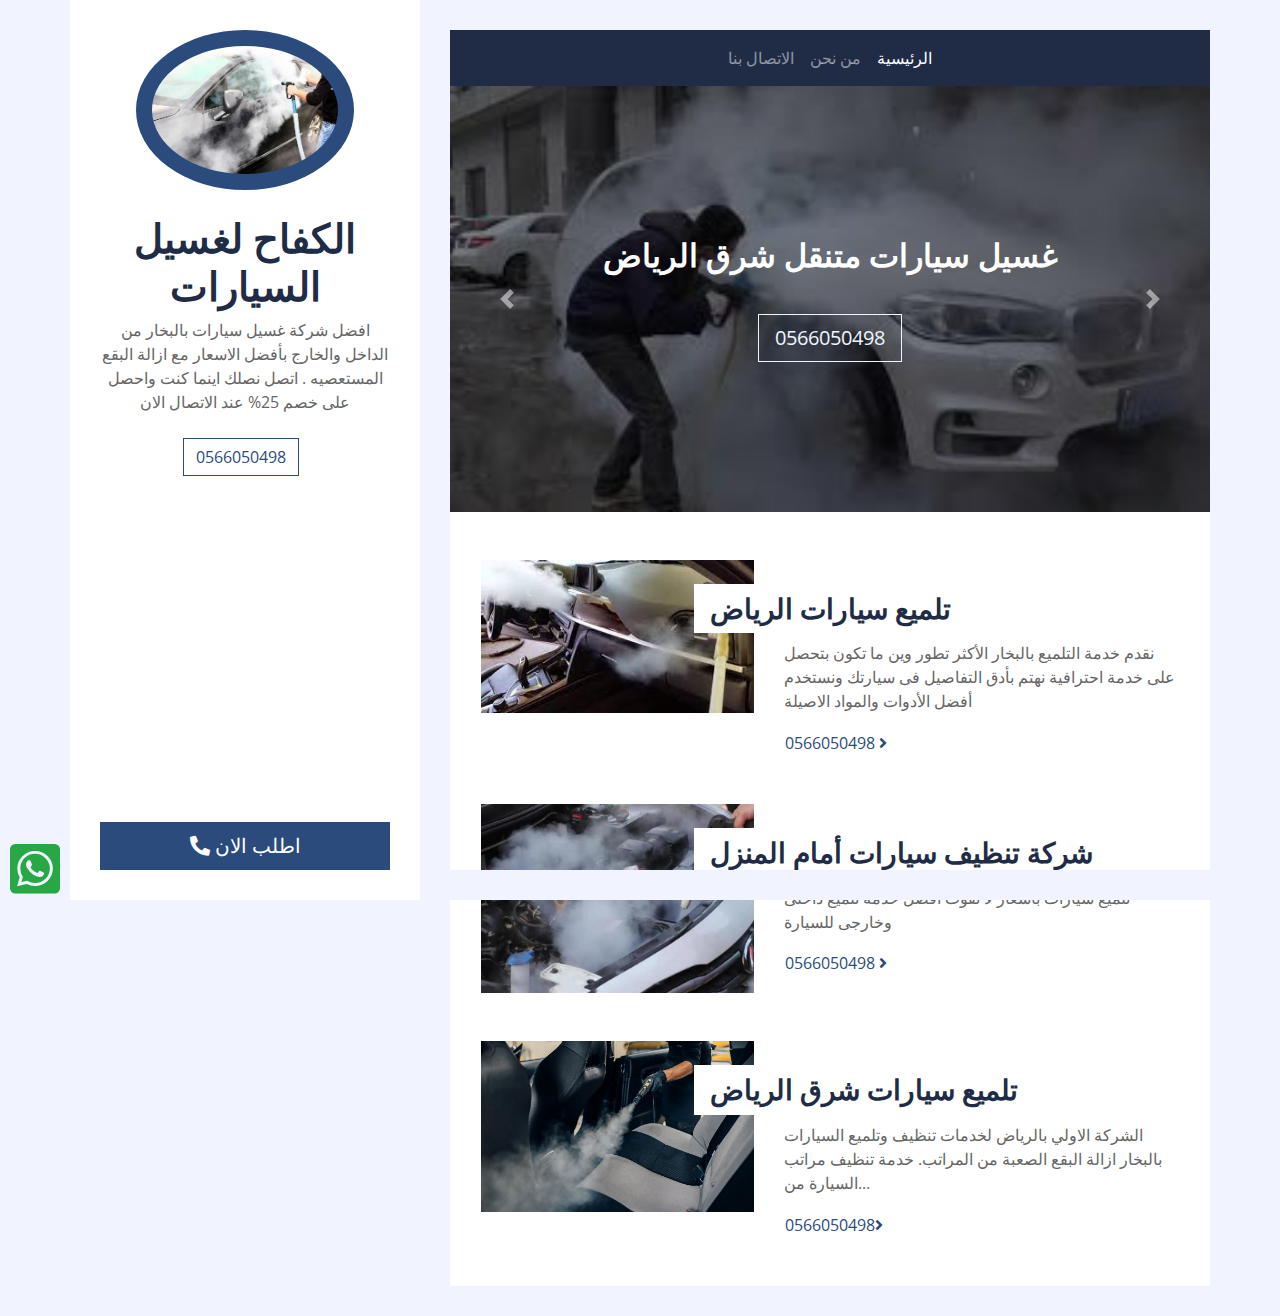
==== commit 25076954: "Update index.html" ====
--- a/index.html
+++ b/index.html
@@ -254,7 +254,7 @@
                 </div>             
             </div>
         </div>
-        <a href="https://wa.me/+9660566050498" class="back-to-top" id="mass"><i class="fab fa-whatsapp-square"></i></a>
+        <a href="https://wa.me/+9660566050498"  id="mass"><i class="fab fa-whatsapp-square"></i></a>
         <!-- Back to Top -->
         <a href="#" class="back-to-top"><i class="fa fa-angle-double-up"></i></a>
         
--- a/css/style.css
+++ b/css/style.css
@@ -9874,12 +9874,20 @@
 
 /*# sourceMappingURL=style.css.map */
 #mass{
-  display: block !important;
-  left: 10px;
-  bottom: 10px; 
-  z-index: 1111;
+    display: block !important;
+    left: 10px;
+    bottom: 10px;
+    z-index: 1111;
+    position: fixed;
+    display: none;  
+    height: 30px;
+    text-align: center;
+    line-height: 1;
+    font-size: 30px;  
+    bottom: 30px;
+    transition: background 0.5s;
 }
 #mass i{
   font-size: 57px !important;
   color: #28a745 !important;
-}+}
